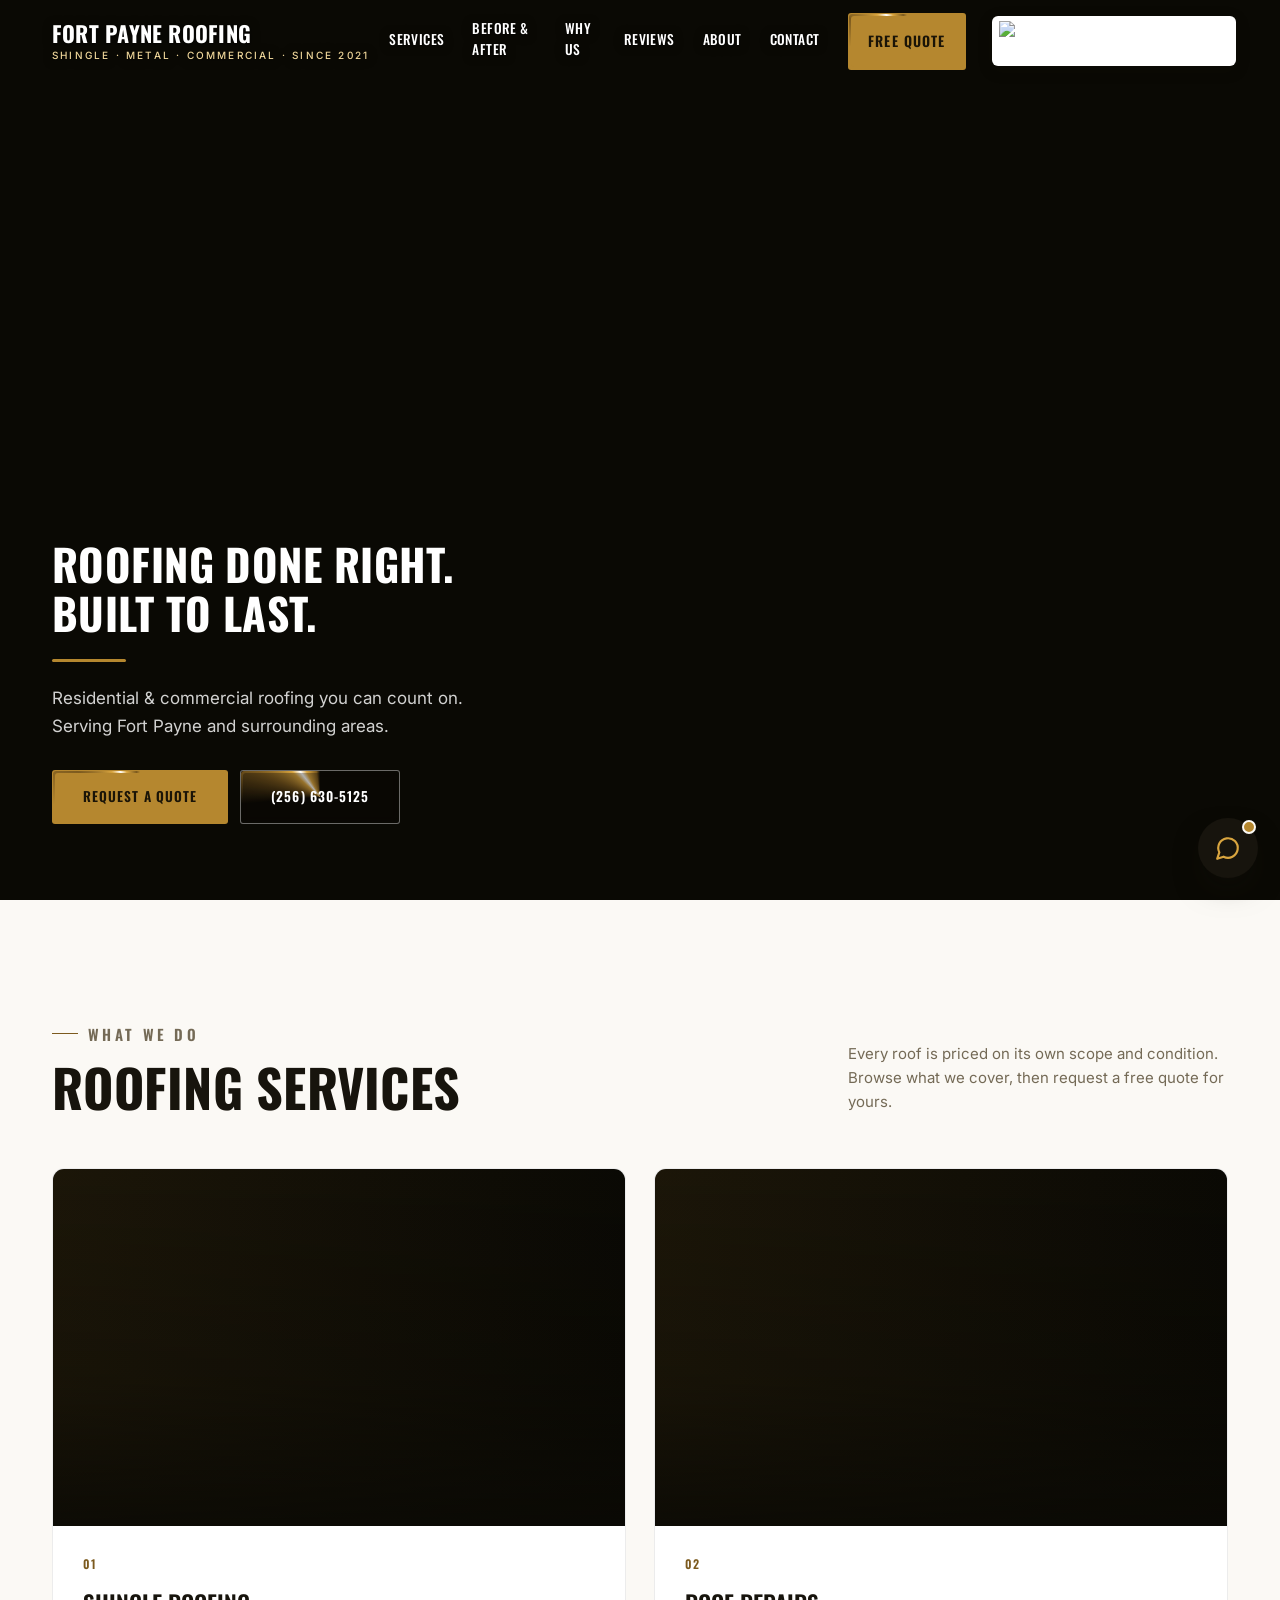
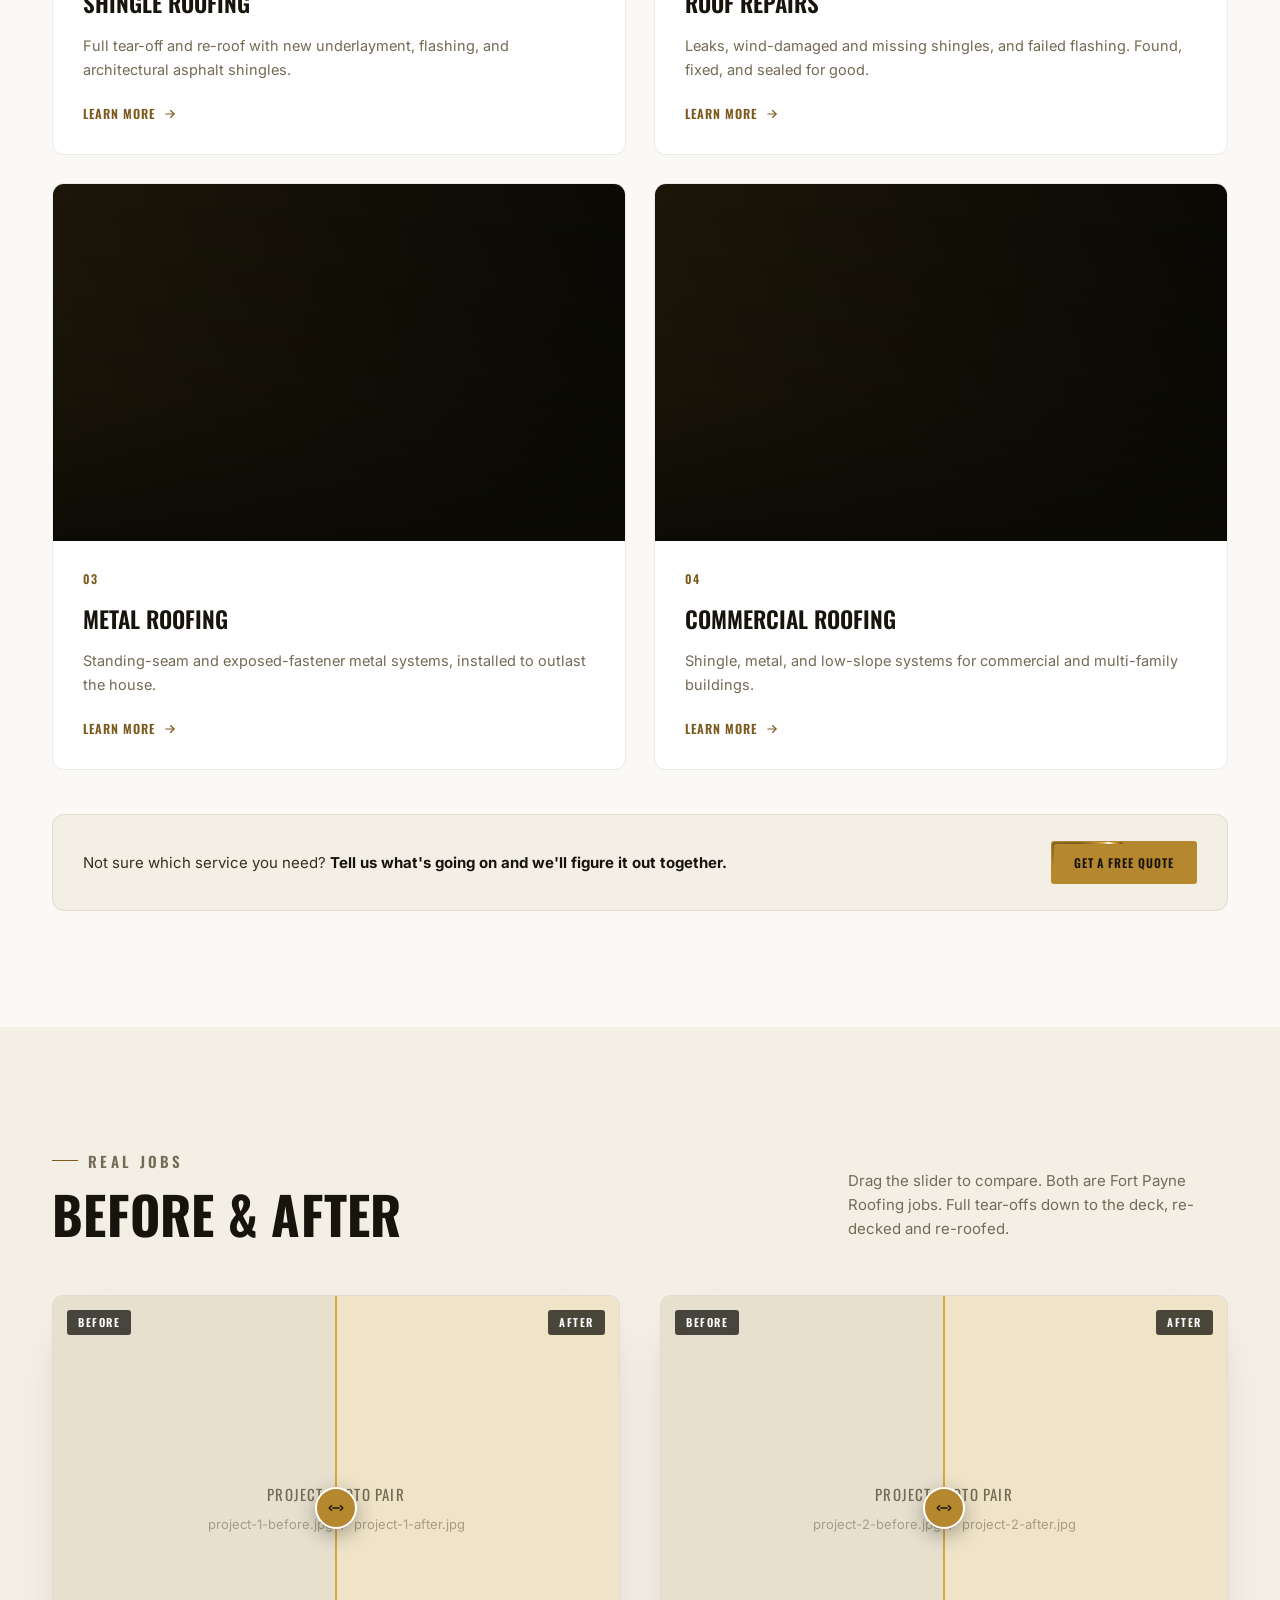
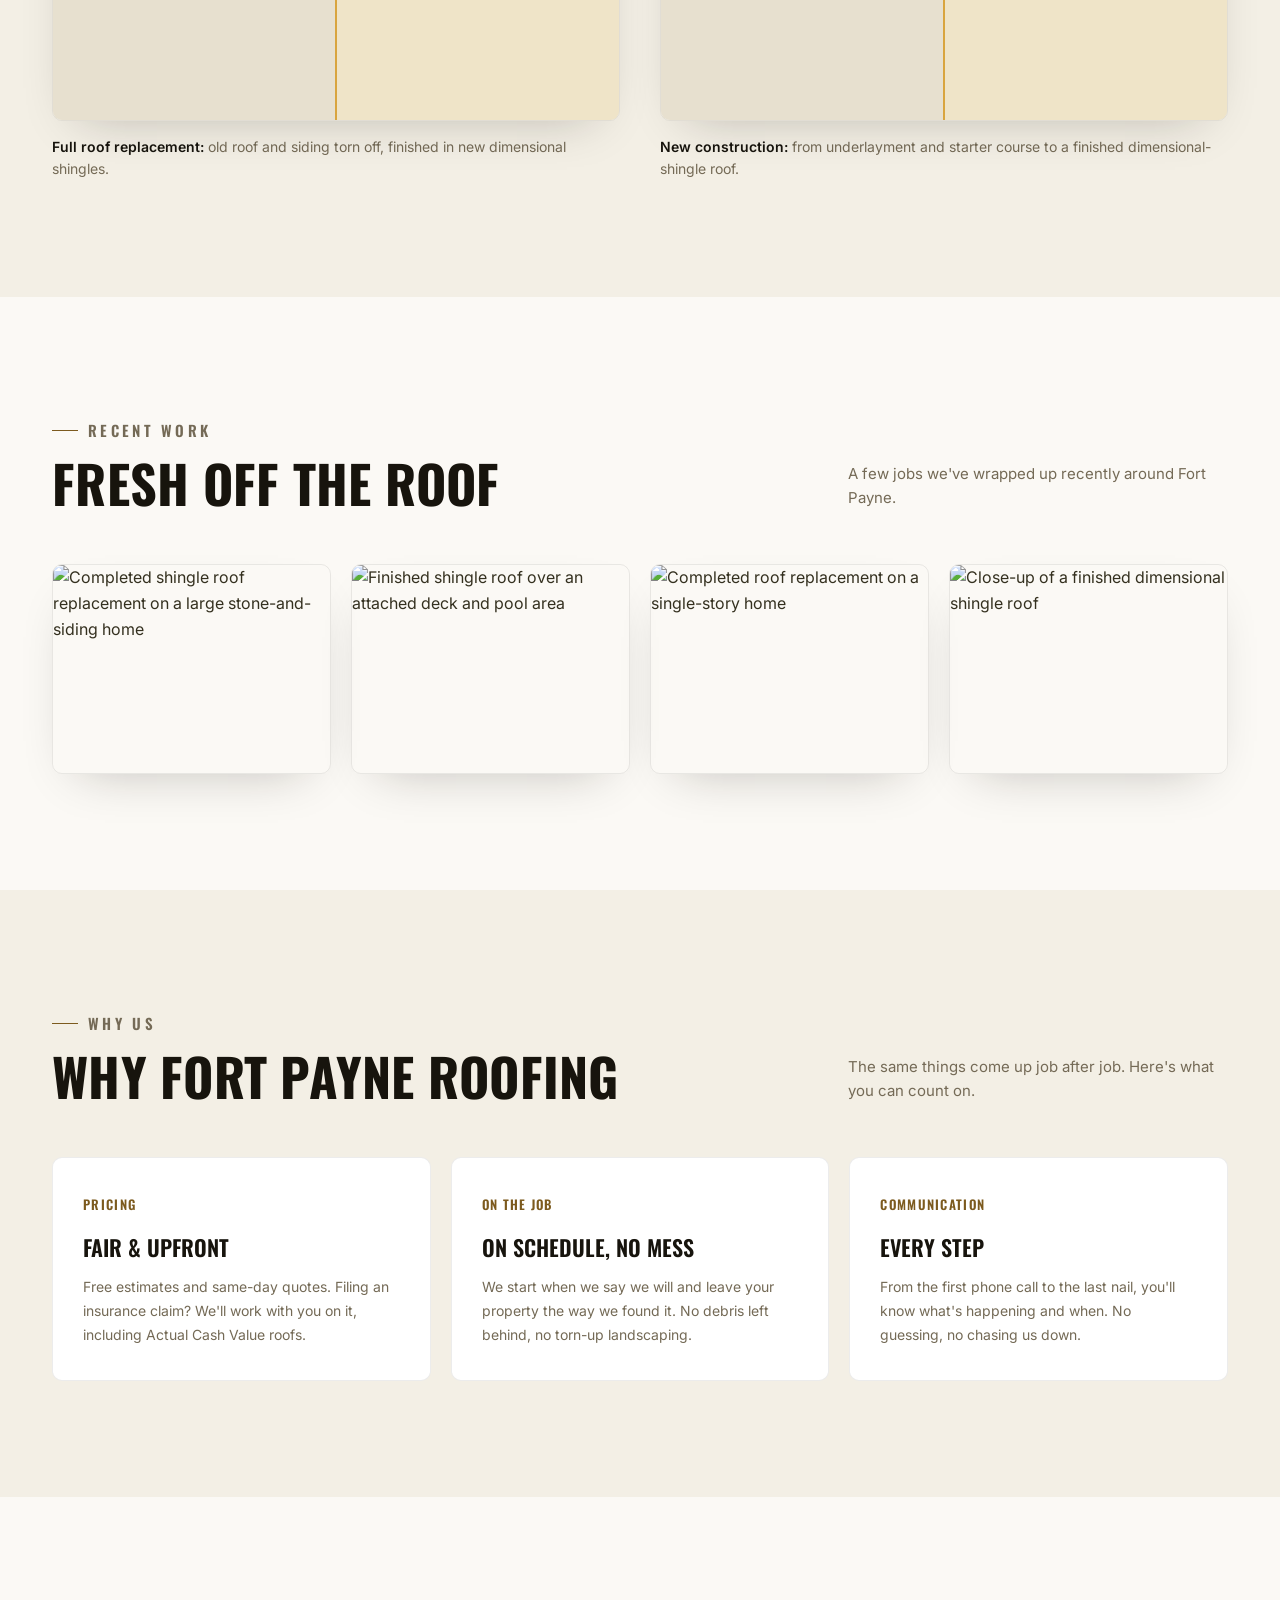
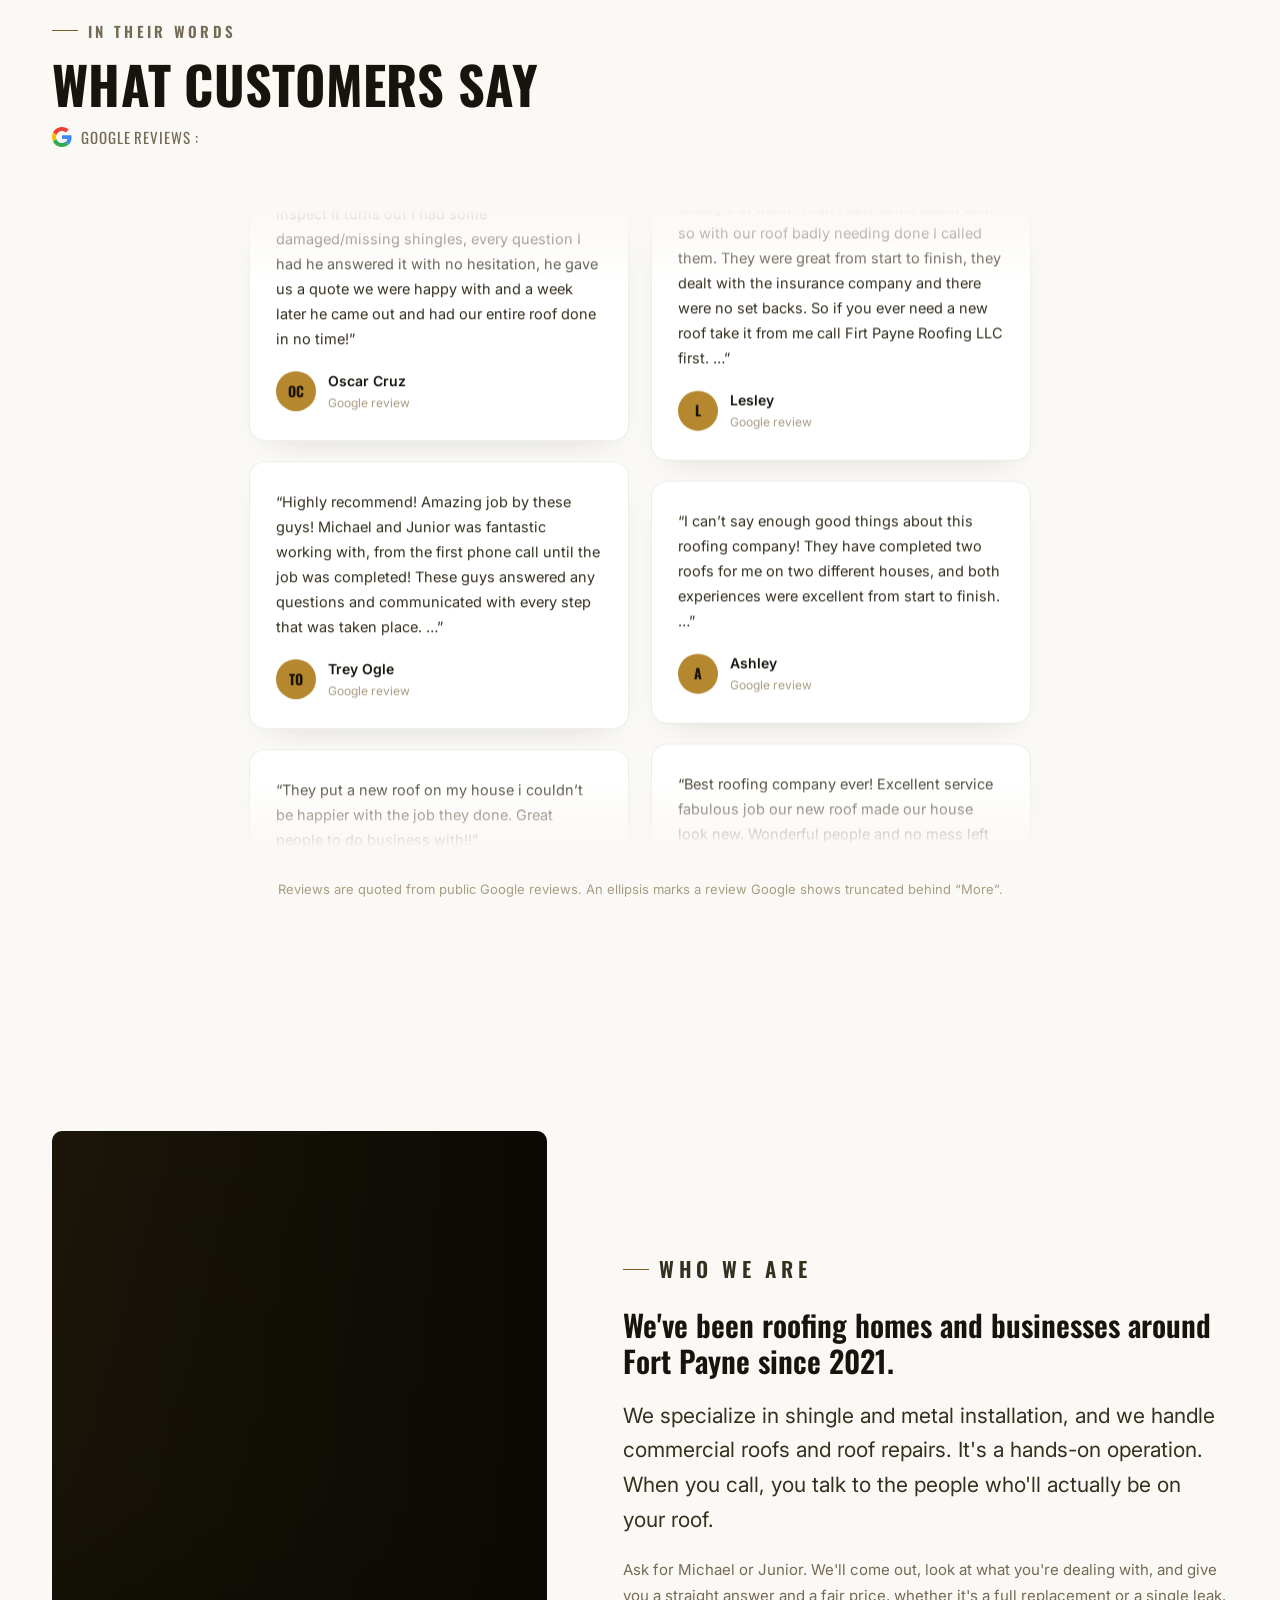
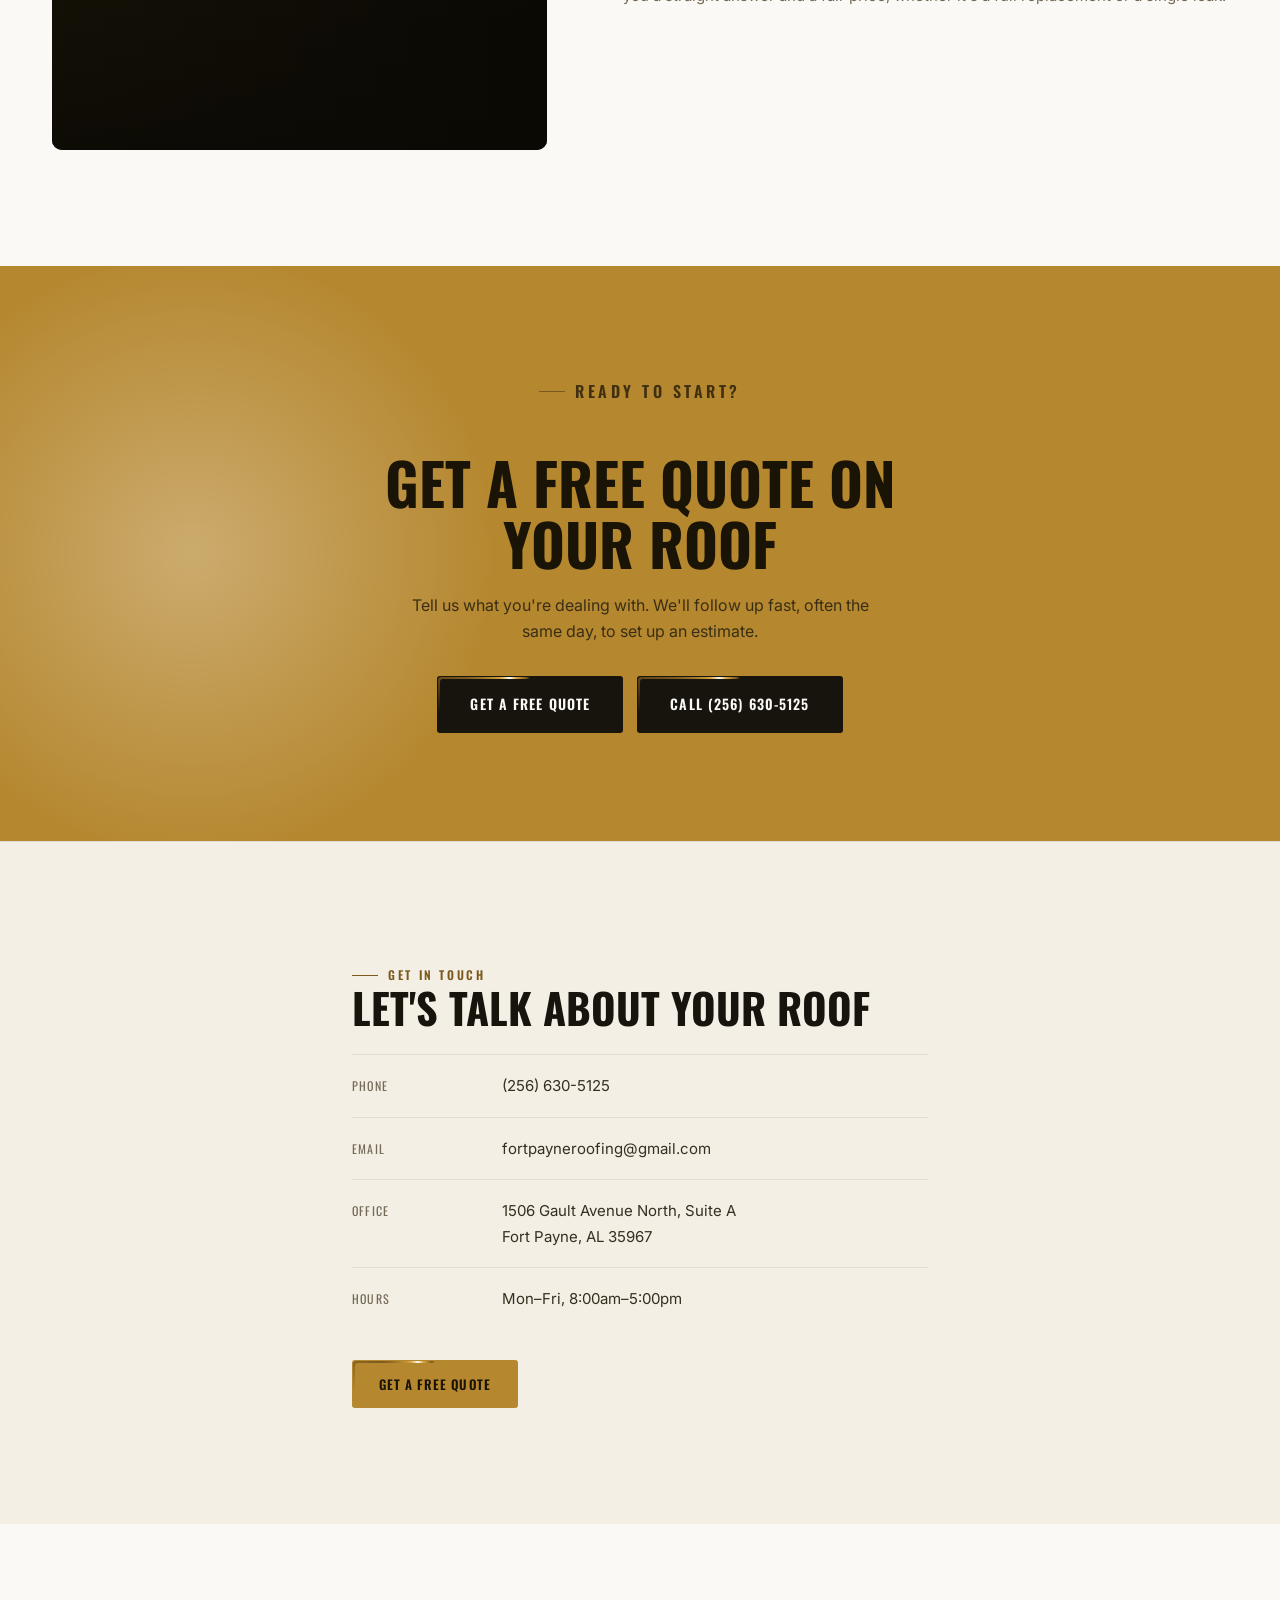
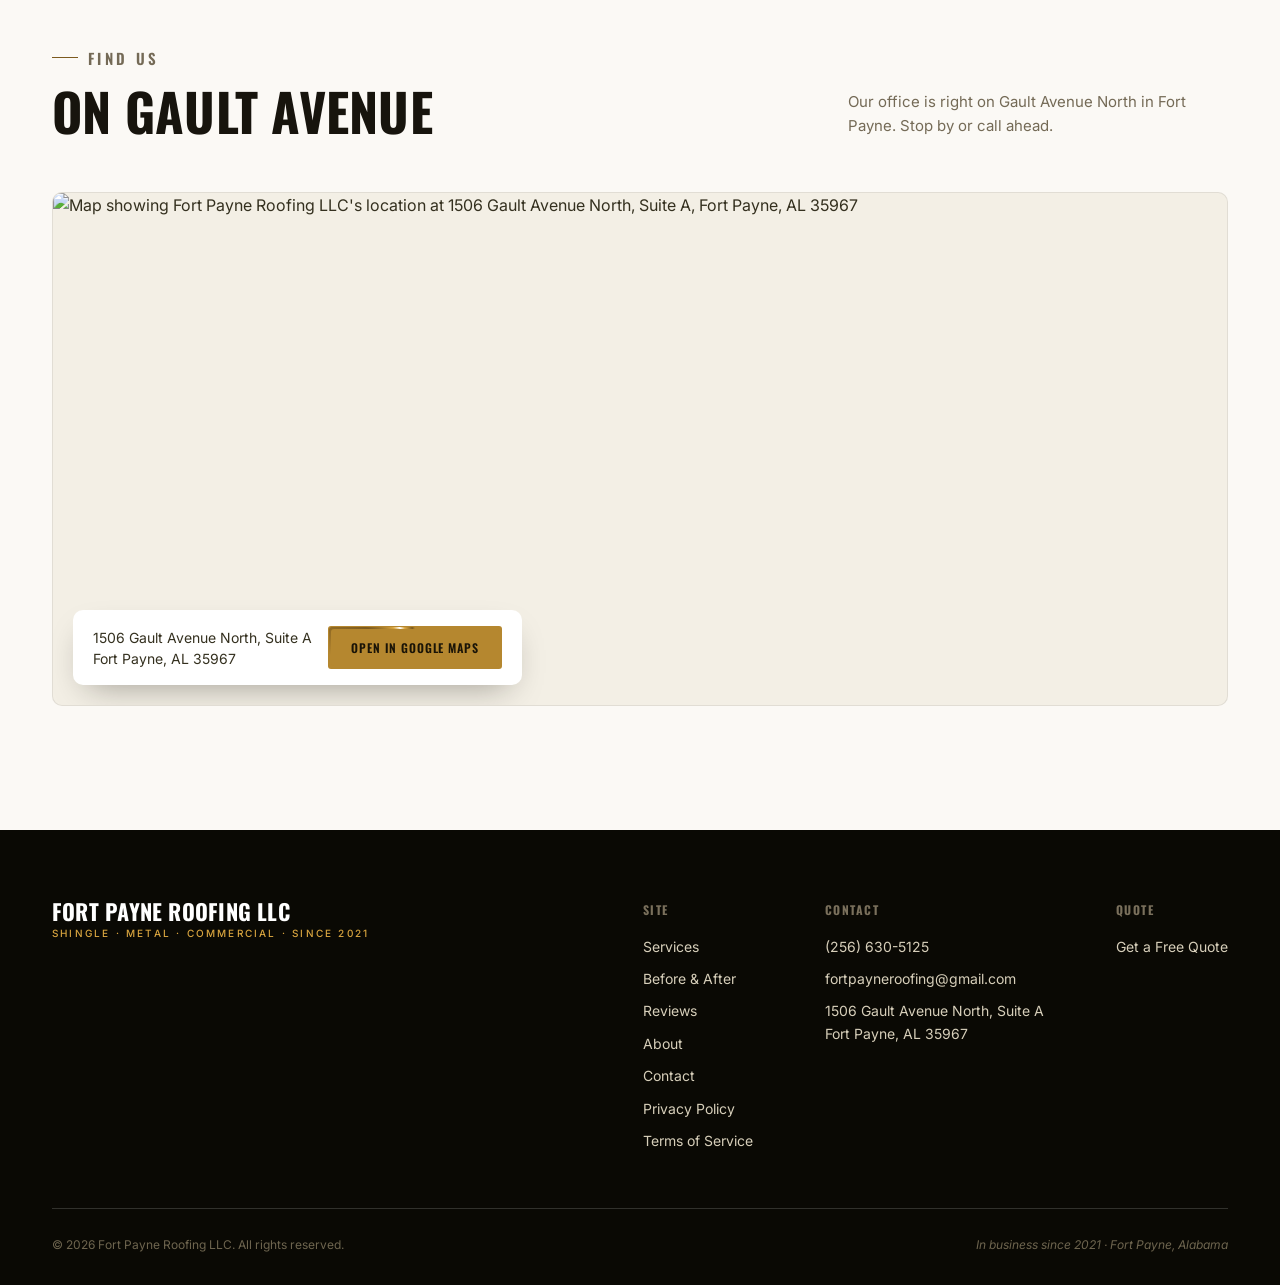
==== index.html @ e430228f "initial mirror" ====
<!doctype html>
<html lang="en">
<head>
<meta charset="UTF-8" />
<meta name="viewport" content="width=device-width, initial-scale=1" />
<title>Fort Payne Roofing | Roof Repair &amp; Replacement in Fort Payne, AL</title>
<meta name="description" content="Looking for a reliable roofer in Fort Payne? We handle roof replacements, repairs, metal roofing and commercial projects. Request a free estimate today." />
<meta property="og:title" content="Fort Payne Roofing | Roof Repair &amp; Replacement in Fort Payne, AL" />
<meta property="og:description" content="Looking for a reliable roofer in Fort Payne? We handle roof replacements, repairs, metal roofing and commercial projects. Request a free estimate today." />
<meta property="og:type" content="website" />
<link rel="icon" href="/fort-payneroofing-clone/images/favicon.ico" sizes="32x32" />
<link rel="icon" type="image/png" sizes="32x32" href="/fort-payneroofing-clone/images/favicon-32.png" />
<link rel="icon" type="image/png" sizes="192x192" href="/fort-payneroofing-clone/images/favicon-192.png" />
<link rel="apple-touch-icon" href="/fort-payneroofing-clone/images/apple-touch-icon.png" />
<link rel="preconnect" href="https://fonts.googleapis.com" />
<link rel="preconnect" href="https://fonts.gstatic.com" crossorigin />
<script type="application/ld+json">
{
  "@context": "https://schema.org",
  "@type": "RoofingContractor",
  "name": "Fort Payne Roofing LLC",
  "telephone": "+1-256-630-5125",
  "email": "fortpayneroofing@gmail.com",
    "address": {
    "@type": "PostalAddress",
    "streetAddress": "1506 Gault Avenue North, Suite A",
    "addressLocality": "Fort Payne",
    "addressRegion": "AL",
    "postalCode": "35967",
    "addressCountry": "US"
  },
  "geo": {
    "@type": "GeoCoordinates",
    "latitude": 34.45513,
    "longitude": -85.71022
  },
  "description": "Shingle and metal roof installation, commercial roofing, and roof repairs. Locally owned and operated in Fort Payne, Alabama.",
  "foundingDate": "2021",
  "areaServed": [
    { "@type": "AdministrativeArea", "name": "DeKalb County, AL" },
    { "@type": "AdministrativeArea", "name": "Jackson County, AL" },
    { "@type": "AdministrativeArea", "name": "Marshall County, AL" },
    { "@type": "AdministrativeArea", "name": "Etowah County, AL" },
    { "@type": "City", "name": "Guntersville, AL" }
  ],
  "openingHoursSpecification": {
    "@type": "OpeningHoursSpecification",
    "dayOfWeek": ["Monday", "Tuesday", "Wednesday", "Thursday", "Friday"],
    "opens": "08:00",
    "closes": "17:00"
  }
}
</script>
<script>document.documentElement.classList.add('js');setTimeout(function(){if(!window.__fprReady)document.documentElement.classList.add('no-reveal');},2500);</script>
<style>
/* ============================================================
   Fort Payne Roofing LLC — design system
   White / ink / gold. Light, cinematic-but-clean contractor site.
   ============================================================ */

@import url('https://fonts.googleapis.com/css2?family=Oswald:wght@400;500;600;700&family=Newsreader:ital,opsz,wght@1,18,400;1,18,500&family=Inter:wght@400;500;600;700;800&display=swap');

:root {
  --white: #ffffff;
  --paper: #fbf9f5;
  --panel: #f3efe5;
  --panel-2: #ebe4d4;
  --ink: #17140d;
  --black: #14120c;
  --black-deep: #0a0904;
  --text: #34301f;
  --muted: #746a56;
  --muted-dim: #a89d84;
  --gold: #b5872f;
  --gold-bright: #d9a53f;
  --gold-deep: #7c5a1e;
  --gold-ink: #1a1407;
  --line: rgba(23, 20, 13, 0.14);
  --line-soft: rgba(23, 20, 13, 0.08);
  --line-onDark: rgba(255, 255, 255, 0.16);

  --font-display: 'Oswald', 'Arial Narrow', -apple-system, sans-serif;
  --font-accent: 'Newsreader', Georgia, serif;
  --font-body: 'Inter', -apple-system, sans-serif;

  --ease: cubic-bezier(0.16, 1, 0.3, 1);
  --nav-h: 84px;
}

* { margin: 0; padding: 0; box-sizing: border-box; }

html { scroll-behavior: smooth; background: var(--paper); overflow-x: hidden; touch-action: pan-y; }

body {
  background: var(--paper);
  color: var(--text);
  font-family: var(--font-body);
  line-height: 1.6;
  -webkit-font-smoothing: antialiased;
  overflow-x: hidden;
  /* Without this, a touch browser is free to interpret a not-perfectly-
     vertical finger drag as scroll in both axes at once, which reads as
     the page scrolling "slanted" whenever a swipe starts off-center.
     Restricting the whole page to vertical panning makes every scroll
     gesture resolve to pure vertical motion regardless of exactly where or
     how straight the finger moves. Elements that genuinely need sideways
     touch scrolling (the before/after slider, the chat suggestion chips)
     opt back in locally. */
  touch-action: pan-y;
}

img { display: block; max-width: 100%; }
a { color: inherit; text-decoration: none; }

.container { width: 100%; max-width: 1240px; margin: 0 auto; padding: 0 32px; }

/* Unified cinematic photo grade — kept even on a light page; photos are the
   one place this site still goes moody/cinematic. */
.grade { position: relative; overflow: hidden; background: var(--black-deep); }
.grade img, .grade video {
  width: 100%; height: 100%; object-fit: cover;
  filter: contrast(1.1) brightness(0.92) saturate(0.94);
}
.grade img:not(.parallax-img) { transition: transform 1.4s var(--ease); }
.grade::before {
  content: ''; position: absolute; inset: 0; z-index: 1; pointer-events: none;
  background: linear-gradient(180deg, rgba(10,9,4,0.06) 0%, rgba(10,9,4,0.02) 45%, rgba(10,9,4,0.4) 100%);
}
.grade.dark::after {
  content: ''; position: absolute; inset: 0; z-index: 1; pointer-events: none;
  background: linear-gradient(180deg, rgba(10,9,4,0) 0%, rgba(10,9,4,0.22) 60%, rgba(10,9,4,0.82) 100%),
              linear-gradient(90deg, rgba(181,135,47,0.10), rgba(10,9,4,0.04));
}

.eyebrow {
  display: inline-flex; align-items: center; gap: 10px;
  font-family: var(--font-display);
  font-size: 12px; font-weight: 600; letter-spacing: 0.22em; text-transform: uppercase;
  color: var(--gold-deep);
}
.eyebrow::before { content: ''; width: 26px; height: 1px; background: var(--gold-deep); }
.eyebrow.on-dark { color: var(--gold-bright); }
.eyebrow.on-dark::before { background: var(--gold-bright); }

.btn {
  display: inline-flex; align-items: center; justify-content: center; gap: 10px;
  padding: 16px 32px; border-radius: 3px;
  font-family: var(--font-display);
  font-size: 14px; font-weight: 600; letter-spacing: 0.08em; text-transform: uppercase;
  border: 1px solid transparent; cursor: pointer;
  transition: transform 0.45s var(--ease), background 0.3s ease, color 0.3s ease, border-color 0.3s ease;
  white-space: nowrap;
}
.btn-primary { background: var(--gold); color: var(--gold-ink); }
.btn-primary:hover { transform: translateY(-2px); }
.btn-primary:focus-visible, .btn-outline:focus-visible, .btn-dark:focus-visible, .btn-outline-dark:focus-visible {
  outline: 2px solid var(--gold-deep); outline-offset: 3px;
}
.btn-outline { background: rgba(10,9,4,0.32); backdrop-filter: blur(4px); color: var(--white); border-color: rgba(255,255,255,0.4); }
.btn-outline:hover { border-color: var(--white); transform: translateY(-2px); }
.btn-outline-dark { background: transparent; color: var(--ink); border-color: var(--line); }
.btn-outline-dark:hover { border-color: var(--ink); transform: translateY(-2px); }
.btn-dark { background: var(--ink); color: var(--paper); }
.btn-dark:hover { transform: translateY(-2px); }
.btn-sm { padding: 11px 22px; font-size: 12px; }

/* Every button and the floating CTA get a "liquid metal" treatment — a
   vanilla CSS/JS take on the shader-driven React component the user asked
   for (no React/Tailwind/shadcn/WebGL pipeline exists in this stdlib-Python
   static site, so this reproduces the visual intent directly): a bright
   metallic arc continuously travels AROUND the button's own outline, plus a
   click ripple. Two layers do the work — a `::before` conic-gradient ring
   filling the whole button, and a `::after` inset 2px smaller, painted in
   the button's own color, sitting on top of the ring and masking out
   everything but that 2px rim. Both sit behind the label text (z-index
   -2/-1, versus the text's z-index 1) so the ring never competes with
   legibility. Keeping the ring inset (rather than overhanging the button's
   edge) means `overflow: hidden` can stay on, which is what keeps the
   click-ripple contained to the button's own rounded shape. */
@property --spin-angle { syntax: '<angle>'; inherits: false; initial-value: 0deg; }

.btn, .floating-cta { position: relative; overflow: hidden; isolation: isolate; --spin-angle: 0deg; }
.btn-primary, .floating-cta { --btn-fill: var(--gold); }
.btn-primary:hover, .floating-cta:hover { --btn-fill: var(--gold-bright); }
.btn-dark { --btn-fill: var(--ink); }
.btn-dark:hover { --btn-fill: var(--black-deep); }
.btn-outline { --btn-fill: rgba(10,9,4,0.32); }
.btn-outline-dark { --btn-fill: var(--paper); }

.btn::before, .floating-cta::before {
  content: ''; position: absolute; inset: 0; z-index: -2; border-radius: inherit; pointer-events: none;
  background: conic-gradient(from var(--spin-angle),
    transparent 0deg, transparent 265deg,
    var(--gold-deep) 292deg, var(--gold-bright) 312deg, #fff 322deg, var(--gold-bright) 332deg, var(--gold-deep) 352deg,
    transparent 360deg);
  animation: btn-spin 2.6s linear infinite;
  animation-delay: var(--sheen-delay, 0s);
}
@keyframes btn-spin { to { --spin-angle: 360deg; } }

.btn::after, .floating-cta::after {
  content: ''; position: absolute; inset: 2px; z-index: -1; border-radius: inherit; pointer-events: none;
  background: var(--btn-fill);
}

.btn > *, .floating-cta > * { position: relative; z-index: 1; }
.btn-ripple {
  position: absolute; z-index: 2; border-radius: 50%; pointer-events: none;
  background: radial-gradient(circle, rgba(255,255,255,0.55) 0%, transparent 70%);
  transform: translate(-50%, -50%) scale(0); opacity: 0.8;
  animation: btn-ripple 0.6s ease-out forwards;
}
@keyframes btn-ripple { to { transform: translate(-50%, -50%) scale(1); opacity: 0; } }
@media (prefers-reduced-motion: reduce) {
  .btn::before, .floating-cta::before { animation: none; }
  .btn-ripple { display: none; }
}

/* ---------------------------------- Nav ---------------------------------- */

.nav {
  position: fixed; top: 0; left: 0; right: 0; z-index: 100;
  height: var(--nav-h); display: flex; align-items: center;
  transition: background 0.4s ease, border-color 0.4s ease, height 0.35s ease, color 0.35s ease, backdrop-filter 0.35s ease;
  border-bottom: 1px solid transparent; color: var(--white);
}
.nav.scrolled {
  background: rgba(251,249,245,0.92); border-color: var(--line-soft); height: 66px; color: var(--ink);
  backdrop-filter: blur(10px);
}
.nav .container { display: flex; align-items: center; justify-content: space-between; gap: 20px; }
.brand {
  font-family: var(--font-display); font-size: 22px; font-weight: 700;
  display: flex; flex-direction: column; line-height: 1; letter-spacing: 0.01em; text-transform: uppercase;
  flex-shrink: 0;
}
.brand span {
  font-family: var(--font-body); font-weight: 500;
  font-size: 10px; letter-spacing: 0.22em; text-transform: uppercase; color: var(--gold-bright);
  margin-top: 6px;
}
.nav.scrolled .brand span { color: var(--gold-deep); }
.nav-right { display: flex; align-items: center; gap: 26px; }
.nav-logo {
  height: 50px; width: auto; border-radius: 6px; background: var(--white);
  padding: 5px 7px; flex-shrink: 0; transition: height 0.35s ease, box-shadow 0.35s ease;
  box-shadow: 0 4px 16px rgba(23,20,13,0.14);
}
.nav.scrolled .nav-logo { height: 42px; box-shadow: 0 2px 10px rgba(23,20,13,0.1); }
.nav-links { display: flex; align-items: center; gap: 28px; }
.nav-links a:not(.btn) {
  font-family: var(--font-display); font-size: 13.5px; font-weight: 500; letter-spacing: 0.03em;
  text-transform: uppercase; color: inherit; position: relative; padding-bottom: 4px;
}
.nav-links a:not(.btn)::after {
  content: ''; position: absolute; left: 0; right: 100%; bottom: 0; height: 1px;
  background: var(--gold-bright); transition: right 0.35s var(--ease);
}
.nav.scrolled .nav-links a:not(.btn)::after { background: var(--gold-deep); }
.nav-links a:not(.btn):hover::after { right: 0; }

.nav-toggle { display: none; flex-direction: column; gap: 5px; background: none; border: none; cursor: pointer; padding: 8px; position: relative; z-index: 101; color: inherit; }
.nav-toggle span { width: 22px; height: 2px; background: currentColor; transition: transform 0.3s ease, opacity 0.3s ease; }
.nav-toggle.active span:nth-child(1) { transform: translateY(7px) rotate(45deg); }
.nav-toggle.active span:nth-child(2) { opacity: 0; }
.nav-toggle.active span:nth-child(3) { transform: translateY(-7px) rotate(-45deg); }

/* The nav sits on bare footage now that the hero isn't darkened, so its text
   carries its own shadow while it is still transparent (before .scrolled). */
.nav:not(.scrolled) .brand,
.nav:not(.scrolled) .nav-links a:not(.btn) { text-shadow: 0 1px 10px rgba(0,0,0,0.55), 0 1px 3px rgba(0,0,0,0.5); }
.nav:not(.scrolled) .brand span { color: #f0d79a; }

/* ---------------------------------- Hero ---------------------------------
   RESET: the hero was stripped back to an empty container on request. No
   video, text, buttons, overlay, gradient or animation styles live here any
   more. Rebuild order: 1 video, 2 mobile, 3 headline, 4 CTAs, 5 overlay,
   6 animations. */
.hero {
  position: relative; width: 100%;
  /* `min-height: 600px` used to sit here and broke small and sideways phones:
     it forced a 600px hero into a 568px iPhone SE, and into a 320px viewport
     when any iPhone was turned sideways. The hero is simply one viewport tall. */
  height: 100vh;    /* fallback for anything without svh */
  height: 100svh;   /* iOS: the stable small viewport, so the hero does not
                       resize as the URL bar slides in and out mid-scroll */
  overflow: hidden; background: var(--black-deep); isolation: isolate;
}

/* Step 1: the background video. It fills the hero completely on every screen —
   `cover` crops whatever doesn't fit rather than letterboxing, so there are no
   bands and nothing to blur. The poster holds the first frame until playback
   starts, so the hero is never black. No JavaScript controls this video. */
.hero-video {
  position: absolute; inset: 0; display: block;
  width: 100%; height: 100%;
  object-fit: cover; object-position: 38% 42%;   /* shifted left from centre */
  border: 0; background: transparent;
}

/* The video's own bottom fade. It ends on the same colour the glass band
   below starts with, so there is no visible seam between them. */
.hero::after {
  content: ""; position: absolute; inset: auto 0 0 0; height: 38%; z-index: 1;
  background: linear-gradient(to top, rgba(10,9,4,0.92), rgba(10,9,4,0));
  pointer-events: none;
}

/* Dark glass band under the video: headline, supporting lines, then the CTAs. */
.hero-band {
  position: relative; z-index: 2;
  background: linear-gradient(to bottom, rgba(10,9,4,0.94) 0%, rgba(10,9,4,0.98) 55%, var(--black-deep) 100%);
  -webkit-backdrop-filter: blur(20px) saturate(1.15);
  backdrop-filter: blur(20px) saturate(1.15);
  color: var(--white); text-align: center;
  padding: 64px 0 68px;
}
.hero-band-title {
  font-family: var(--font-display); font-weight: 700; text-transform: uppercase;
  font-size: clamp(26px, 3.4vw, 46px); line-height: 1.12; letter-spacing: 0.01em;
  color: var(--white); margin: 0 auto;
}
.hero-band-title::after {
  content: ""; display: block; width: 74px; height: 3px; margin: 22px auto 0;
  background: var(--gold); border-radius: 2px;
}
.hero-band-sub {
  margin: 22px auto 0; max-width: 46ch;
  font-size: clamp(14.5px, 1.35vw, 17px); line-height: 1.65;
  color: rgba(255,255,255,0.82);
}
.hero-cta {
  margin-top: 30px;
  display: flex; gap: 12px; flex-wrap: wrap; justify-content: center;
}
.hero-cta .btn { padding: 15px 30px; font-size: 13.5px; }

@media (max-width: 760px) {
  .hero-band { padding: 42px 0 46px; }
  .hero-band-title { font-size: clamp(22px, 6.2vw, 30px); }
  .hero-band-title::after { width: 54px; height: 2px; margin-top: 16px; }
  .hero-band-sub { margin-top: 16px; font-size: 14px; }
  .hero-cta { margin-top: 22px; gap: 10px; }
  .hero-cta .btn { padding: 13px 22px; font-size: 12.5px; }
}

.hero-wrap { position: relative; }

/* LAPTOP / TABLET: no glass, no blur. The video runs full height and the
   headline, lines and buttons sit over it on the left, on the same 1240px
   gutter as the logo. Phones keep the band as a solid block below the video. */
@media (min-width: 761px) {
  .hero-band {
    position: absolute; left: 0; right: 0; bottom: 0; z-index: 2;
    background: none;
    -webkit-backdrop-filter: none; backdrop-filter: none;
    text-align: left; padding: 0 0 76px;
  }
  .hero-band-title { margin: 0; }
  .hero-band-title::after { margin-left: 0; margin-right: 0; }
  .hero-band-sub { margin-left: 0; margin-right: 0; }
  .hero-cta { justify-content: flex-start; }
}

/* On phones the band is a real block, so the section after it starts straight
   away — that doubled padding was the empty gap. */
@media (max-width: 760px) {
  .hero-band + .services { padding-top: 26px; }
  /* The hero's height lands on a fractional pixel (80svh = 675.188 on a 390
     phone). The boxes touch exactly, but the browser rounds when painting and
     a hairline of page background bleeds through the join. Overlapping by one
     pixel removes it. Phones only — on laptops the band is absolutely
     positioned over the video, so there is no join to bleed. */
  .hero-band { margin-top: -1px; padding-top: 43px; }
}

/* Phones, portrait: how much of the frame you see is decided by the hero's
   HEIGHT, not by the video. A full-height hero on a tall phone is far narrower
   than the footage, so `cover` crops the sides hard. Trimming the hero brings
   its shape closer to the clip's and shows noticeably more width — still
   filled edge to edge, still no bands. */
@media (max-width: 760px) and (orientation: portrait) {
  .hero { height: 80vh; height: 80svh; }
}

/* The visitor is not meant to interact with it: suppress every native control
   surface WebKit can draw, at all widths. */
.hero-video::-webkit-media-controls,
.hero-video::-webkit-media-controls-enclosure,
.hero-video::-webkit-media-controls-panel,
.hero-video::-webkit-media-controls-start-playback-button,
.hero-video::-webkit-media-controls-play-button,
.hero-video::-webkit-media-controls-overlay-play-button {
  display: none !important; -webkit-appearance: none; appearance: none;
}

/* Kept because the SERVICE pages' hero uses these — not homepage hero styling. */
.hero-actions { display: flex; gap: 12px; margin-top: 28px; flex-wrap: wrap; justify-content: flex-start; }
.hero-actions .btn { padding: 13px 26px; font-size: 13px; }

@media (max-width: 760px) {
  .hero-actions { justify-content: flex-start; margin-top: 18px; }
  .hero-actions .btn { padding: 13px 24px; font-size: 12.5px; }
}

@keyframes exploreFill { 0% { top: -100%; } 55% { top: 100%; } 100% { top: 100%; } }

/* Tap-to-play fallback — shown over the hero video only if autoplay gets
   blocked (some mobile battery-saver / data-saver modes still do this even
   with muted+playsinline), so the video is always at least playable. */
.video-play-fallback {
  position: absolute; z-index: 3; top: 50%; left: 50%; transform: translate(-50%, -50%);
  width: 68px; height: 68px; border-radius: 50%; border: 1px solid rgba(255,255,255,0.5);
  background: rgba(10,9,4,0.45); backdrop-filter: blur(6px); color: var(--white);
  display: flex; align-items: center; justify-content: center; cursor: pointer;
  animation: videoPlayIn 0.4s var(--ease);
}
.video-play-fallback svg { width: 26px; height: 26px; margin-left: 3px; }
.video-play-fallback:hover { background: rgba(10,9,4,0.6); }
@keyframes videoPlayIn { from { opacity: 0; transform: translate(-50%, -50%) scale(0.8); } to { opacity: 1; transform: translate(-50%, -50%) scale(1); } }

/* ------------------------------ Scroll progress ---------------------------- */

.scroll-progress { position: fixed; top: 0; left: 0; right: 0; z-index: 200; height: 2px; background: transparent; pointer-events: none; }
.scroll-progress::after {
  content: ''; display: block; height: 100%; width: 100%;
  background: linear-gradient(90deg, var(--gold-deep), var(--gold-bright));
  transform: scaleX(var(--progress, 0)); transform-origin: left center;
}

/* ------------------------------ Reveal utilities -------------------------- */

.reveal { opacity: 0; transform: translateY(44px); transition: opacity 1.1s var(--ease), transform 1.1s var(--ease); }
.reveal.in { opacity: 1; transform: translateY(0); }
.reveal-delay-1 { transition-delay: 0.12s; }
.reveal-delay-2 { transition-delay: 0.24s; }
.reveal-delay-3 { transition-delay: 0.36s; }

.reveal-scale { opacity: 0; transform: scale(1.06) translateY(28px); transition: opacity 1.3s var(--ease), transform 1.3s var(--ease); }
.reveal-scale.in { opacity: 1; transform: scale(1) translateY(0); }

.reveal-wipe { clip-path: inset(0 100% 0 0); opacity: 0; transition: clip-path 1.05s var(--ease), opacity 0.3s ease; }
.reveal-wipe.in { clip-path: inset(0 0 0 0); opacity: 1; }

.parallax-img { transform: scale(1.12); }

@media (prefers-reduced-motion: reduce) {
  .reveal, .reveal-scale, .reveal-wipe { transition: none !important; opacity: 1 !important; transform: none !important; clip-path: none !important; }
  .parallax-img { transform: none !important; }
}

/* -------------------------------- Sections -------------------------------- */

section { position: relative; }
/* So a nav link / #anchor / scrollIntoView never lands a section's heading
   half-hidden under the fixed nav — this was visibly clipping the map
   section's "On Gault Avenue" heading on mobile. */
section[id] { scroll-margin-top: var(--nav-h); }
.section-pad { padding: 116px 0; }
.section-head { display: flex; align-items: flex-end; justify-content: space-between; gap: 40px; margin-bottom: 54px; flex-wrap: wrap; }
.section-head h2 {
  font-family: var(--font-display); font-size: clamp(30px, 4.4vw, 52px); font-weight: 700;
  line-height: 1.04; margin-top: 14px; letter-spacing: 0.005em; text-transform: uppercase; color: var(--ink);
}
.section-head p { max-width: 380px; color: var(--muted); font-size: 15px; }
.section-head.on-dark h2 { color: var(--white); }
.section-head.on-dark p { color: #cfc6ae; }

/* Services — featured, image-forward, first thing after the hero */
.services { background: var(--paper); }
.services-grid { display: grid; grid-template-columns: repeat(2, 1fr); gap: 28px; }
.service-card {
  display: flex; flex-direction: column; background: var(--white); border: 1px solid var(--line-soft);
  border-radius: 12px; overflow: hidden; transition: transform 0.4s var(--ease), box-shadow 0.4s ease, border-color 0.3s ease;
}
.service-card:hover { transform: translateY(-6px); box-shadow: 0 24px 50px -24px rgba(23,20,13,0.22); border-color: var(--line); }
.service-card .svc-img { aspect-ratio: 16/10; }
.service-card .svc-img .grade { width: 100%; height: 100%; }
.service-card .svc-body { padding: 28px 30px 30px; display: flex; flex-direction: column; gap: 12px; flex: 1; }
.service-card .num { font-family: var(--font-display); font-size: 12px; font-weight: 600; color: var(--gold-deep); letter-spacing: 0.1em; }
.service-card h3 { font-family: var(--font-display); font-size: 23px; font-weight: 600; text-transform: uppercase; color: var(--ink); }
.service-card p { font-size: 14.5px; color: var(--muted); line-height: 1.65; }
.service-card .svc-learn {
  margin-top: auto; padding-top: 10px; display: inline-flex; align-items: center; gap: 8px;
  font-family: var(--font-display); font-size: 12.5px; font-weight: 600; letter-spacing: 0.08em; text-transform: uppercase;
  color: var(--gold-deep); width: fit-content;
}
.service-card .svc-learn svg { width: 14px; height: 14px; transition: transform 0.3s var(--ease); }
.service-card .svc-learn:hover svg { transform: translateX(4px); }

.services-cta { margin-top: 44px; display: flex; align-items: center; justify-content: space-between; gap: 20px; flex-wrap: wrap;
  padding: 26px 30px; background: var(--panel); border-radius: 12px; border: 1px solid var(--line-soft); }
.services-cta p { font-size: 15px; color: var(--text); }
.services-cta p b { color: var(--ink); }

/* Before & After */
.projects { background: var(--panel); }
.ba-grid { display: grid; grid-template-columns: repeat(2, 1fr); gap: 40px; }
.ba-slider {
  position: relative; aspect-ratio: 4 / 3; border-radius: 10px; overflow: hidden;
  border: 1px solid var(--line-soft); touch-action: pan-y; user-select: none; cursor: ew-resize;
  --pos: 50%; box-shadow: 0 20px 50px -28px rgba(23,20,13,0.3);
}
.ba-slider:focus-visible { outline: 2px solid var(--gold-deep); outline-offset: 3px; }
.ba-layer { position: absolute; inset: 0; background-size: cover; background-position: center; }
.ba-before { background-color: #e7e0cf; }
.ba-after { background-color: #efe4c8; clip-path: inset(0 0 0 var(--pos)); }
.ba-tag {
  position: absolute; top: 14px; z-index: 3;
  font: 600 11px/1 var(--font-display); letter-spacing: 0.14em; text-transform: uppercase;
  padding: 7px 11px; border-radius: 3px; background: rgba(10,9,4,0.72); color: var(--white); backdrop-filter: blur(4px);
}
.ba-tag.is-before { left: 14px; }
.ba-tag.is-after { right: 14px; }
.ba-empty {
  position: absolute; inset: 0; z-index: 2;
  display: flex; flex-direction: column; align-items: center; justify-content: center; gap: 8px;
  text-align: center; padding: 24px; color: var(--muted-dim); font-size: 13px;
}
.ba-empty .ph { font-family: var(--font-display); font-size: 15px; letter-spacing: 0.08em; text-transform: uppercase; color: var(--muted); }
.ba-divider { position: absolute; top: 0; bottom: 0; left: var(--pos); width: 2px; background: var(--gold-bright); z-index: 4; transform: translateX(-1px); pointer-events: none; }
.ba-handle {
  position: absolute; top: 50%; left: var(--pos); z-index: 5;
  width: 42px; height: 42px; border-radius: 50%; background: var(--gold); border: 2px solid #fff;
  transform: translate(-50%, -50%); display: flex; align-items: center; justify-content: center;
  color: var(--gold-ink); box-shadow: 0 6px 20px rgba(23,20,13,0.35); pointer-events: none;
}
.ba-handle svg { width: 18px; height: 18px; }
.ba-caption { margin-top: 15px; font-size: 14px; color: var(--muted); }
.ba-caption b { color: var(--ink); font-weight: 600; }
.projects-note { margin-top: 26px; font-size: 13px; color: var(--muted-dim); }

/* Recent work — a small photo gallery of finished jobs, distinct from the
   drag-to-compare before/after sliders above. */
.recent-work-grid { display: grid; grid-template-columns: repeat(4, 1fr); gap: 20px; }
.recent-work-item {
  position: relative; aspect-ratio: 4 / 3; border-radius: 10px; overflow: hidden;
  border: 1px solid var(--line-soft); box-shadow: 0 20px 50px -28px rgba(23,20,13,0.3);
}
.recent-work-item img {
  width: 100%; height: 100%; object-fit: cover; transition: transform 0.5s var(--ease);
}
.recent-work-item:hover img { transform: scale(1.06); }
@media (max-width: 900px) {
  .recent-work-grid { grid-template-columns: repeat(2, 1fr); }
}
@media (max-width: 520px) {
  .recent-work-grid { grid-template-columns: 1fr; }
}

/* Reviews — auto-scrolling marquee columns. The scroll itself is driven
   from main.js by elapsed wall-clock time (see the dedicated rAF loop
   there), not a CSS `animation` — a plain CSS animation can be paused by
   some browsers' offscreen-element throttling and doesn't reliably resume,
   which read as "the marquee stops when you scroll back up." Driving it by
   time instead of relying on the animation's own lifecycle keeps it moving
   continuously regardless of scroll direction or whether the page is
   scrolling at all. */
.reviews { background: var(--paper); }
.reviews-marquee {
  display: flex; justify-content: center; gap: 22px; margin-top: 10px;
  max-height: 640px; overflow: hidden;
  -webkit-mask-image: linear-gradient(to bottom, transparent, black 12%, black 88%, transparent);
  mask-image: linear-gradient(to bottom, transparent, black 12%, black 88%, transparent);
}
.reviews-col { flex: 1 1 0; max-width: 380px; }
.reviews-col ul { list-style: none; display: flex; flex-direction: column; gap: 20px; padding-bottom: 20px; will-change: transform; }
.review-card {
  padding: 28px 26px; border-radius: 16px; border: 1px solid var(--line-soft); background: var(--white);
  box-shadow: 0 14px 34px -22px rgba(23,20,13,0.2);
}
.review-card blockquote { font-size: 14.5px; line-height: 1.72; color: var(--text); }
.review-footer { display: flex; align-items: center; gap: 12px; margin-top: 18px; }
.review-avatar {
  width: 40px; height: 40px; border-radius: 50%; background: var(--gold); color: var(--gold-ink);
  display: flex; align-items: center; justify-content: center; font-family: var(--font-display);
  font-weight: 700; font-size: 14px; flex-shrink: 0;
}
.review-who { display: flex; flex-direction: column; }
.review-name { font-weight: 600; font-size: 14px; color: var(--ink); }
.review-src { font-size: 12px; color: var(--muted-dim); margin-top: 1px; }
.google-badge {
  display: inline-flex; align-items: center; gap: 9px; margin-top: 14px;
  font-family: var(--font-display); font-size: 13px; letter-spacing: 0.06em;
  text-transform: uppercase; color: var(--ink);
}
.google-badge .google-g { width: 20px; height: 20px; flex-shrink: 0; display: block; }
@media (prefers-reduced-motion: reduce) {
  .reviews-marquee { max-height: none; -webkit-mask-image: none; mask-image: none; }
}

/* The Fort Payne edge */
.edge { background: var(--panel); }
.edge-grid { display: grid; grid-template-columns: repeat(3, 1fr); gap: 20px; }
.edge-card { border: 1px solid var(--line-soft); border-radius: 10px; padding: 34px 30px; background: var(--white); }
.edge-card .wk { font-family: var(--font-display); font-size: 13px; font-weight: 600; letter-spacing: 0.1em; text-transform: uppercase; color: var(--gold-deep); }
.edge-card h3 { font-family: var(--font-display); font-size: 22px; font-weight: 600; text-transform: uppercase; margin: 12px 0 10px; color: var(--ink); }
.edge-card p { font-size: 14px; color: var(--muted); line-height: 1.7; }

/* About / who we are (near the bottom) */
.about { background: var(--paper); }
.about-grid { display: grid; grid-template-columns: 0.9fr 1.1fr; gap: 76px; align-items: center; }
.about-image { aspect-ratio: 4 / 5; border-radius: 10px; }
.about-body p { font-size: clamp(17px, 1.9vw, 21px); line-height: 1.65; color: var(--text); margin-bottom: 20px; }
.about-body p.lead {
  font-family: var(--font-display); font-weight: 600; font-size: clamp(23px, 2.6vw, 30px);
  text-transform: none; letter-spacing: 0; line-height: 1.2; color: var(--ink);
}
.about-body .fine { font-size: 15px; color: var(--muted); line-height: 1.75; }

/* Quote CTA band */
.quote-band { background: var(--gold); color: var(--gold-ink); padding: 108px 0; position: relative; overflow: hidden; }
.quote-band::before {
  content: ''; position: absolute; top: 50%; left: 15%; width: 620px; height: 620px;
  background: radial-gradient(circle, rgba(255,255,255,0.3), transparent 70%);
  transform: translate(-50%, -50%); pointer-events: none;
}
.quote-band-inner { position: relative; z-index: 1; text-align: center; }
.quote-band .eyebrow { color: var(--gold-ink); justify-content: center; opacity: 0.75; }
.quote-band .eyebrow::before { background: var(--gold-ink); opacity: 0.5; }
.quote-band h2 { font-family: var(--font-display); font-size: clamp(32px, 5.4vw, 58px); font-weight: 700; text-transform: uppercase; margin: 16px auto 20px; max-width: 18ch; line-height: 1.04; color: var(--gold-ink); }
.quote-band p { color: #3a2f14; font-size: 16px; max-width: 470px; margin: 0 auto 32px; }
.quote-band .band-actions { display: flex; gap: 14px; justify-content: center; flex-wrap: wrap; }
.quote-band-sm { padding: 64px 0; }
.quote-band-sm h2 { font-size: clamp(24px, 3.6vw, 34px); margin: 10px auto 18px; }

/* Contact */
.contact { background: var(--panel); border-top: 1px solid var(--line-soft); }
.contact-grid { display: grid; grid-template-columns: minmax(0, 1fr); max-width: 640px; margin: 0 auto; }
.contact h2 { font-family: var(--font-display); font-size: clamp(28px, 3.6vw, 42px); font-weight: 700; text-transform: uppercase; line-height: 1.08; margin-bottom: 24px; color: var(--ink); }
.info-row { display: flex; gap: 20px; padding: 18px 0; border-top: 1px solid var(--line-soft); }
.info-row:last-of-type { border-bottom: 1px solid var(--line-soft); }
.info-row .label { width: 130px; flex-shrink: 0; font-family: var(--font-display); font-size: 12px; letter-spacing: 0.1em; text-transform: uppercase; color: var(--muted); padding-top: 3px; }
.info-row .value { font-size: 15px; color: var(--text); line-height: 1.7; min-width: 0; overflow-wrap: anywhere; }
.info-row .value a:hover { color: var(--gold-deep); }
.info-row .value.placeholder { color: var(--muted-dim); font-style: italic; }

/* Map */
.map { background: var(--paper); padding-top: 116px; padding-bottom: 124px; }
.map-frame { position: relative; width: 100%; aspect-ratio: 16 / 7; min-height: 320px; border: 1px solid var(--line-soft); border-radius: 10px; overflow: hidden; background: var(--panel); }
.map-canvas { position: absolute; inset: 0; width: 100%; height: 100%; }
/* Hidden until MapLibre actually initializes (see map.js) — .is-fallback
   permanently covers this with the static card instead, e.g. in the
   single-file Artifact demo, where the map tiles can't be fetched at all. */
.map-frame.is-fallback .map-canvas { display: none; }
.map-fallback { display: none; }

/* Custom marker + popup for the interactive map, styled to match the site
   instead of MapLibre's plain default pin/popup. */
.map-marker-pin {
  width: 30px; height: 30px; border-radius: 50% 50% 50% 0; transform: rotate(-45deg);
  background: var(--gold); border: 2px solid var(--white); box-shadow: 0 4px 14px rgba(23,20,13,0.4);
  cursor: pointer;
}
.maplibregl-popup-content {
  background: var(--ink); color: var(--white); border-radius: 8px; padding: 12px 16px;
  font-family: var(--font-body); font-size: 13px; line-height: 1.6; box-shadow: 0 12px 30px rgba(23,20,13,0.3);
}
.maplibregl-popup-content strong { font-family: var(--font-display); font-size: 13px; letter-spacing: 0.02em; }
.maplibregl-popup-anchor-bottom .maplibregl-popup-tip { border-top-color: var(--ink); }
.maplibregl-popup-anchor-top .maplibregl-popup-tip { border-bottom-color: var(--ink); }
.maplibregl-ctrl-attrib { font-size: 10px; }
.map-frame.is-fallback .map-fallback { position: absolute; inset: 0; display: block; }
.map-fallback-img { position: absolute; inset: 0; width: 100%; height: 100%; object-fit: cover; }
.map-fallback-card {
  position: absolute; left: 20px; bottom: 20px; z-index: 2;
  display: flex; align-items: center; gap: 16px; flex-wrap: wrap;
  background: var(--white); border-radius: 10px; padding: 16px 20px;
  box-shadow: 0 14px 34px -14px rgba(23,20,13,0.4);
}
.map-fallback .addr { font-size: 14px; color: var(--text); line-height: 1.5; }

/* Footer — kept dark for grounding against the light page */
footer { background: var(--black-deep); color: #b4ab97; padding: 70px 0 30px; }
.footer-top { display: flex; justify-content: space-between; gap: 40px; flex-wrap: wrap; padding-bottom: 46px; border-bottom: 1px solid var(--line-onDark); }
.footer-top .brand { color: var(--white); }
.footer-cols { display: flex; gap: 72px; flex-wrap: wrap; }
.footer-col h4 { font-family: var(--font-display); font-size: 12px; letter-spacing: 0.12em; text-transform: uppercase; color: #7a705c; margin-bottom: 16px; }
.footer-col a, .footer-col p { display: block; font-size: 14px; color: #d7cfba; margin-bottom: 10px; }
.footer-col a:hover { color: var(--gold-bright); }
.footer-bottom { display: flex; justify-content: space-between; align-items: center; padding-top: 26px; font-size: 12px; color: #6e654f; flex-wrap: wrap; gap: 12px; }
.footer-bottom .flag { font-style: italic; }

/* Floating quote CTA — always within reach. Sits stacked above the chat
   widget's FAB (below), both anchored to the same bottom-right corner. */
.floating-cta {
  /* Bottom-most of the two fixed corner widgets — the chat bubble sits
     above it (see .chatbot below), per explicit request. */
  position: fixed; right: 22px; bottom: 22px; z-index: 150;
  display: flex; align-items: center; gap: 10px;
  background: var(--gold); color: var(--gold-ink); padding: 15px 22px; border-radius: 999px;
  font-family: var(--font-display); font-size: 13px; font-weight: 700; letter-spacing: 0.05em; text-transform: uppercase;
  box-shadow: 0 14px 34px -12px rgba(23,20,13,0.45);
  opacity: 0; transform: translateY(16px) scale(0.94); pointer-events: none;
  transition: opacity 0.4s var(--ease), transform 0.4s var(--ease), background 0.3s ease, bottom 0.3s ease;
}
.floating-cta.is-visible { opacity: 1; transform: translateY(0) scale(1); pointer-events: auto; }
.floating-cta:hover { background: var(--gold-bright); }
.floating-cta svg { width: 16px; height: 16px; }
@media (prefers-reduced-motion: reduce) { .floating-cta { transition: opacity 0.2s ease; } }

/* ------------------------------- AI chat widget ------------------------------- */
/* Present on every page, bottom-right. A client-side FAQ assistant — no
   external API — so it can answer roofing/business questions instantly and
   for free, with no key or backend to manage. See main.js for the Q&A data
   and matching logic. */
/* Bottom-right corner — the floating "Get a Free Quote" pill that used to
   sit below it has been removed, so the chat widget takes that spot. */
.chatbot { position: fixed; right: 22px; bottom: 22px; z-index: 160; }
.chatbot-toggle {
  width: 60px; height: 60px; border-radius: 50%; border: none; cursor: pointer;
  background: var(--ink); color: var(--gold-bright);
  display: flex; align-items: center; justify-content: center;
  box-shadow: 0 14px 34px -12px rgba(23,20,13,0.55);
  transition: transform 0.35s var(--ease), background 0.3s ease;
}
.chatbot-toggle:hover { transform: translateY(-2px); background: var(--black-deep); }
.chatbot-toggle svg { width: 26px; height: 26px; transition: opacity 0.2s ease, transform 0.3s var(--ease); }
.chatbot-toggle .icon-close { position: absolute; opacity: 0; transform: rotate(-45deg) scale(0.6); }
.chatbot-toggle .icon-chat { opacity: 1; transform: rotate(0) scale(1); }
.chatbot.is-open .chatbot-toggle .icon-chat { opacity: 0; transform: rotate(45deg) scale(0.6); }
.chatbot.is-open .chatbot-toggle .icon-close { opacity: 1; transform: rotate(0) scale(1); }
.chatbot-dot {
  position: absolute; top: 2px; right: 2px; width: 14px; height: 14px; border-radius: 50%;
  background: var(--gold); border: 2px solid var(--paper); animation: chatDotPulse 2.4s ease-in-out infinite;
}
.chatbot.is-open .chatbot-dot, .chatbot.is-engaged .chatbot-dot { display: none; }
@keyframes chatDotPulse { 0%, 100% { transform: scale(1); opacity: 1; } 50% { transform: scale(1.25); opacity: 0.75; } }

.chatbot-panel {
  position: absolute; right: 0; bottom: 74px; width: 360px; max-width: calc(100vw - 32px);
  height: 500px; max-height: calc(100vh - 140px);
  background: var(--white); border-radius: 16px; overflow: hidden;
  border: 1px solid var(--line-soft); box-shadow: 0 30px 70px -20px rgba(23,20,13,0.4);
  display: flex; flex-direction: column;
  opacity: 0; transform: translateY(16px) scale(0.97); pointer-events: none; transform-origin: bottom right;
  transition: opacity 0.3s var(--ease), transform 0.3s var(--ease);
}
.chatbot.is-open .chatbot-panel {
  opacity: 1; pointer-events: auto;
  transform: none;          /* not `scale(1)` — any transform keeps the panel on a
                               composited layer and resamples the text */
}
.chatbot-header {
  background: var(--ink); color: var(--white); padding: 16px 18px; display: flex; align-items: center; gap: 12px; flex-shrink: 0;
}
.chatbot-header-avatar {
  width: 34px; height: 34px; border-radius: 50%; background: var(--gold); color: var(--gold-ink);
  display: flex; align-items: center; justify-content: center; flex-shrink: 0;
}
.chatbot-header-avatar svg { width: 18px; height: 18px; }
.chatbot-header-text { flex: 1; min-width: 0; }
.chatbot-header-text strong { display: block; font-family: var(--font-display); font-size: 14px; letter-spacing: 0.02em; text-transform: uppercase; }
.chatbot-header-text span { display: flex; align-items: center; gap: 6px; font-size: 11.5px; color: #cfc6ae; margin-top: 2px; }
.chatbot-header-text span::before { content: ''; width: 6px; height: 6px; border-radius: 50%; background: #6fbf6f; flex-shrink: 0; }
.chatbot-close {
  background: none; border: none; color: #cfc6ae; cursor: pointer; font-size: 22px; line-height: 1; padding: 4px 6px; flex-shrink: 0;
}
.chatbot-close:hover { color: var(--white); }

.chatbot-messages { flex: 1; overflow-y: auto; padding: 16px 16px 6px; display: flex; flex-direction: column; gap: 12px; background: var(--paper); }
.chat-msg { max-width: 84%; padding: 11px 14px; border-radius: 14px; font-size: 13.5px; line-height: 1.55; }
.chat-msg.bot { align-self: flex-start; background: var(--white); border: 1px solid var(--line-soft); color: var(--text); border-bottom-left-radius: 4px; }
.chat-msg.user { align-self: flex-end; background: var(--gold); color: var(--gold-ink); border-bottom-right-radius: 4px; font-weight: 500; }
.chat-msg.bot .chat-cta {
  display: inline-flex; align-items: center; gap: 6px; margin-top: 10px; padding: 8px 14px;
  background: var(--ink); color: var(--white); border-radius: 999px; font-family: var(--font-display);
  font-size: 11px; font-weight: 600; letter-spacing: 0.05em; text-transform: uppercase;
}
.chat-msg.bot .chat-cta:hover { background: var(--black-deep); }
.chat-typing { align-self: flex-start; display: flex; gap: 4px; padding: 13px 16px; background: var(--white); border: 1px solid var(--line-soft); border-radius: 14px; border-bottom-left-radius: 4px; }
.chat-typing span { width: 6px; height: 6px; border-radius: 50%; background: var(--muted-dim); animation: chatTyping 1.1s ease-in-out infinite; }
.chat-typing span:nth-child(2) { animation-delay: 0.15s; }
.chat-typing span:nth-child(3) { animation-delay: 0.3s; }
@keyframes chatTyping { 0%, 60%, 100% { transform: translateY(0); opacity: 0.5; } 30% { transform: translateY(-4px); opacity: 1; } }

.chatbot-suggestions { display: flex; gap: 8px; overflow-x: auto; padding: 10px 16px; flex-shrink: 0; background: var(--paper); touch-action: pan-x; }
.chatbot-suggestions::-webkit-scrollbar { display: none; }
.chip {
  flex-shrink: 0; padding: 8px 14px; border-radius: 999px; border: 1px solid var(--line);
  background: var(--white); font-size: 12px; color: var(--text); cursor: pointer; white-space: nowrap;
  transition: border-color 0.2s ease, background 0.2s ease;
}
.chip:hover { border-color: var(--gold-deep); background: var(--panel); }

.chatbot-form { display: flex; gap: 8px; padding: 12px; border-top: 1px solid var(--line-soft); background: var(--white); flex-shrink: 0; }
.chatbot-form input {
  flex: 1; border: 1px solid var(--line); border-radius: 999px; padding: 11px 16px; font-size: 13.5px;
  font-family: inherit; color: var(--text); background: var(--paper);
}
.chatbot-form input:focus { outline: none; border-color: var(--gold); }
.chatbot-form button {
  width: 40px; height: 40px; border-radius: 50%; border: none; background: var(--gold); color: var(--gold-ink);
  display: flex; align-items: center; justify-content: center; cursor: pointer; flex-shrink: 0; transition: background 0.2s ease;
}
.chatbot-form button:hover { background: var(--gold-bright); }
.chatbot-form button svg { width: 17px; height: 17px; }


.svc-intro { padding: 90px 0 20px; }
.svc-intro p { font-size: clamp(18px, 2vw, 22px); line-height: 1.7; color: var(--text); max-width: 74ch; }

.svc-steps { padding: 70px 0; }
.svc-steps-grid { display: grid; grid-template-columns: repeat(4, 1fr); gap: 20px; }
.svc-step { padding: 30px 26px; border-radius: 10px; border: 1px solid var(--line-soft); background: var(--white); }
.svc-step .stepnum { font-family: var(--font-accent); font-style: italic; font-size: 30px; color: var(--gold-deep); }
.svc-step h3 { font-family: var(--font-display); font-size: 17px; font-weight: 600; text-transform: uppercase; margin-top: 10px; color: var(--ink); }
.svc-step p { font-size: 13.5px; color: var(--muted); margin-top: 8px; line-height: 1.6; }

.svc-included { padding: 20px 0 90px; }
.svc-included-grid { display: grid; grid-template-columns: 1fr 1fr; gap: 14px 40px; max-width: 900px; }
.svc-included-grid li { display: flex; gap: 12px; font-size: 15px; color: var(--text); line-height: 1.6; list-style: none; }
.svc-included-grid svg { width: 18px; height: 18px; color: var(--gold-deep); flex-shrink: 0; margin-top: 2px; }

/* ------------------------------- Responsive ------------------------------ */

@media (max-width: 900px) {
  .container { padding: 0 22px; }
  .nav-right { gap: 14px; }
  .nav-links {
    position: fixed; top: 0; right: 0; height: 100vh; width: min(78vw, 340px);
    background: var(--paper); color: var(--ink);
    flex-direction: column; align-items: flex-start; justify-content: center; gap: 26px;
    padding: 40px; transform: translateX(100%); transition: transform 0.45s var(--ease);
    border-left: 1px solid var(--line);
    box-shadow: -20px 0 50px -20px rgba(23,20,13,0.25);
  }
  .nav-links.open { transform: translateX(0); }
  .nav-links a:not(.btn)::after { display: none; }
  .nav-toggle { display: flex; }
  .nav-links a.btn { margin-top: 10px; }
  .nav-logo { height: 40px; }
  .nav.scrolled .nav-logo { height: 36px; }
  .brand { font-size: 18px; min-width: 0; }
  /* The tagline gained "· Since 2021"; at the desktop size it overflows a
     phone nav and shoves the logo off the right edge. */
  .brand span { font-size: 8.5px; letter-spacing: 0.08em; }

  .section-pad { padding: 78px 0; }
  .map { padding-top: 78px; padding-bottom: 86px; }
  .about-grid, .contact-grid { grid-template-columns: 1fr; gap: 40px; }
  .services-grid, .ba-grid, .edge-grid { grid-template-columns: 1fr; }
  .svc-steps-grid { grid-template-columns: repeat(2, 1fr); }
  .svc-included-grid { grid-template-columns: 1fr; }
  .reviews-marquee { flex-direction: column; align-items: center; max-height: none; gap: 18px;
    -webkit-mask-image: none; mask-image: none; }
  /* base rule is `flex: 1 1 0`; with the marquee switched to a column that
     zero basis applies to HEIGHT and collapses the list to nothing. */
  .reviews-col { flex: 0 0 auto; width: 100%; max-width: 460px; max-height: 420px; overflow: hidden;
    -webkit-mask-image: linear-gradient(to bottom, transparent, black 14%, black 86%, transparent);
    mask-image: linear-gradient(to bottom, transparent, black 14%, black 86%, transparent); }

  .floating-cta { right: 16px; bottom: 16px; padding: 13px 18px; font-size: 12px; }
  .floating-cta span.long { display: none; }
  .chatbot { right: 16px; bottom: 16px; }
  .chatbot-toggle { width: 54px; height: 54px; }
  .chatbot-panel { width: calc(100vw - 24px); height: min(70vh, 560px); bottom: 66px; right: -6px; }
}

/* Narrow phones (iPhone SE/mini, most Androids): the brand block had
   flex-shrink:0 and, with "· Since 2021" in the tagline, pushed the logo and
   menu button past the right edge. Let it shrink and tighten the row.
   Kept at the end of the file so it wins over the 900px block. */
@media (max-width: 385px) {
  .nav .container { gap: 10px; }
  .brand { flex-shrink: 1; min-width: 0; font-size: 17px; }
  .brand span { font-size: 7.5px; letter-spacing: 0.04em; }
  .nav-right { gap: 8px; }
  .nav-toggle { padding: 8px 2px 8px 4px; }
}
@media (max-width: 340px) {
  .brand { font-size: 15px; }
  .brand span { font-size: 6.5px; letter-spacing: 0.02em; }
}

/* Phones: a 130px label column leaves too little room for the address and
   email beside it. */
@media (max-width: 480px) {
  .info-row { gap: 14px; }
  .info-row .label { width: 78px; }
  /* Taller map and a compact address card, so the card sits below the pin
     instead of covering it. */
  .map-frame { min-height: 400px; }
  .map-fallback-card { left: 12px; right: 12px; bottom: 12px; padding: 12px 14px; gap: 10px; }
  .map-fallback-card .btn { padding: 10px 16px; font-size: 11px; }
}


/* Legal pages (privacy policy) — prose on the standard paper ground, using
   the same display/body pairing as the rest of the site. */
.legal { background: var(--paper); padding-top: 132px; }
.legal .container { max-width: 820px; }
.legal h1 {
  font-family: var(--font-display); font-size: clamp(34px, 5.2vw, 56px); font-weight: 700;
  line-height: 1.04; text-transform: uppercase; letter-spacing: 0.005em; color: var(--ink);
  margin-top: 14px;
}
.legal h2 {
  font-family: var(--font-display); font-size: clamp(19px, 2.2vw, 23px); font-weight: 600;
  text-transform: uppercase; letter-spacing: 0.04em; color: var(--ink);
  margin-top: 46px; padding-top: 26px; border-top: 1px solid var(--line-soft);
}
.legal p { color: var(--text); font-size: 16px; line-height: 1.78; margin-top: 14px; }
.legal .legal-lead { font-size: 18px; line-height: 1.7; color: var(--muted); margin-top: 26px; }
.legal ul { margin: 16px 0 0 0; padding-left: 0; list-style: none; }
.legal ul li {
  position: relative; padding-left: 22px; margin-top: 9px;
  color: var(--text); font-size: 16px; line-height: 1.7;
}
.legal ul li::before {
  content: ""; position: absolute; left: 4px; top: 11px;
  width: 6px; height: 6px; border-radius: 50%; background: var(--gold);
}
.legal a { color: var(--gold-deep); text-decoration: underline; text-underline-offset: 2px; }
.legal a:hover { color: var(--gold); }
.legal-contact {
  margin-top: 18px; padding: 24px 26px; border: 1px solid var(--line-soft);
  border-radius: 16px; background: var(--white);
}
.legal-contact p { margin-top: 6px; }
.legal-contact .legal-contact-name { font-weight: 700; color: var(--ink); margin-top: 0; }

/* Consent line under a form's submit button. .submit-row is a centred flex
   row, so the text needs a full-width basis or it sits beside the button. */
.submit-row { flex-wrap: wrap; }
.form-consent {
  flex: 0 0 100%; margin: 16px auto 0; max-width: 620px; text-align: center;
  font-size: 12.5px; line-height: 1.62; color: var(--muted-dim);
}
.form-consent a { color: var(--gold-deep); text-decoration: underline; text-underline-offset: 2px; }
.form-consent a:hover { color: var(--gold); }

@media (max-width: 760px) {
  .legal { padding-top: 104px; }
  .legal h2 { margin-top: 36px; padding-top: 22px; }
  .legal-contact { padding: 20px 18px; }
}


/* CHAT LEGIBILITY — bigger type on phones, and an input at 16px so iOS does
   not zoom the whole page when it gets focus. */
.chat-msg { -webkit-font-smoothing: antialiased; }
.chatbot-suggestions { flex-wrap: wrap; overflow-x: visible; gap: 7px; }
.chip.chip-go {
  border-color: var(--gold-deep); background: var(--gold); color: var(--gold-ink); font-weight: 600;
}
.chip.chip-go:hover { background: var(--gold-bright); border-color: var(--gold-deep); }
@media (max-width: 760px) {
  .chat-msg { font-size: 14.5px; line-height: 1.5; max-width: 88%; }
  .chip { font-size: 13px; padding: 9px 14px; }
  .chatbot-form input { font-size: 16px; }
  .chatbot-panel { height: min(74vh, 580px); }
}


/* SERVICE PAGE HERO — this block had almost no styling of its own, so the
   headline fell back to a browser-default h1 inheriting the body's 1.6
   line-height, and `.eyebrow` (display:inline-flex) sat on the same line as
   the back link. Everything below is scoped to .svc-* so no other page moves. */
.svc-hero-content { padding-block: 46px 54px; max-width: 760px; }  /* padding-block: keep .container's side gutters */

.back-link {
  display: inline-flex; align-items: center; gap: 8px;
  font-family: var(--font-display); font-size: 12.5px; font-weight: 600;
  letter-spacing: 0.14em; text-transform: uppercase;
  color: var(--muted); transition: color 0.2s ease;
}
.back-link:hover { color: var(--gold-deep); }

/* the eyebrow is inline-flex by default; force its own row under the back link */
.svc-hero-content .eyebrow { display: flex; margin-top: 22px; }

.svc-hero-content h1 {
  font-size: clamp(30px, 5.4vw, 50px);
  line-height: 1.1;                 /* was the inherited 1.6 — far too loose for display type */
  letter-spacing: -0.012em;
  color: var(--ink);
  margin-top: 14px;
  text-wrap: balance;
}
.svc-hero-content > p:not(.eyebrow) {
  margin-top: 18px; max-width: 54ch;
  font-size: clamp(16px, 1.5vw, 18.5px); line-height: 1.65; color: var(--muted);
}

/* The 90px top / 20px bottom left a dead gap under the buttons and almost
   nothing before the next section. */
.svc-intro { padding: 64px 0 56px; }

@media (max-width: 760px) {
  /* SERVICE PAGE, MOBILE RHYTHM (2026-10-05 refinement)
     hero image -> 48 -> All Services -> 36 -> eyebrow -> 18 -> h1 -> 26 ->
     description -> ~62 (with a short gold rule) -> body copy. */

  /* The photo used to run at its natural 3:2 height and start under the
     fixed 66px nav. Start it below the nav and cap it so the headline is
     visible on the first screen. */
  .svc-hero .grade { margin-top: 66px; height: clamp(190px, 30svh, 250px); }

  /* a touch more side room than the site-wide 22px, on service sections only */
  .svc-hero-content, .svc-intro .container, .svc-steps .container,
  .svc-included .container, .quote-band-sm .container { padding-inline: 26px; }

  .svc-hero-content { padding-block: 48px 30px; max-width: none; }
  .back-link { padding-block: 4px; }
  .svc-hero-content .eyebrow { margin-top: 36px; }
  .svc-hero-content h1 {
    margin-top: 18px;
    font-size: clamp(26px, 7.2vw, 30px);
    line-height: 1.18;
  }
  .svc-hero-content > p:not(.eyebrow) {
    margin-top: 26px; max-width: none;
    font-size: 16.5px; line-height: 1.75;
  }

  /* the break before the body paragraph: space plus one short gold hairline */
  .svc-intro { padding: 0 0 44px; }
  .svc-intro .container::before {
    content: ''; display: block; width: 44px; height: 1px;
    background: var(--gold-deep); margin-bottom: 30px;
  }
  .svc-intro p { font-size: 16.5px; line-height: 1.75; }
  .svc-steps { padding: 52px 0; }
  .svc-included { padding: 16px 0 64px; }

  /* the copyright line sits at the very bottom; keep it clear of the chat button */
  :is(body, .view):has(> .svc-hero) footer { padding-bottom: 84px; }
}

/* Chat button steps aside while reading. On service pages it slides away on
   scroll-down and returns on scroll-up (toggled in main.js / runtime.js), so
   it never sits on top of the copy. */
.chatbot { transition: transform 0.35s var(--ease), opacity 0.3s ease; }
.chatbot.is-tucked { transform: translateY(calc(100% + 28px)); opacity: 0; pointer-events: none; }
@media (prefers-reduced-motion: reduce) { .chatbot { transition: opacity 0.2s ease; } }

/* Chat suggestions stack VERTICALLY (2026-10-08): one tappable row per
   question, full width, left-aligned. Capped at about half the panel and
   scrolls on its own so the conversation above never gets squeezed out. */
.chatbot-suggestions {
  flex-direction: column; flex-wrap: nowrap; align-items: stretch; gap: 7px;
  overflow-x: hidden; overflow-y: auto; max-height: 46%; touch-action: pan-y;
  padding: 10px 14px 12px;
}
.chatbot-suggestions .chip {
  width: 100%; text-align: left; white-space: normal; line-height: 1.35;
  border-radius: 12px; padding: 10px 14px; flex-shrink: 0;
}
.chatbot-suggestions:empty { display: none; }
@media (max-width: 760px) {
  .chatbot-suggestions { gap: 6px; padding: 8px 12px 10px; }
  .chatbot-suggestions .chip { padding: 8px 13px; }
}

/* ============================================================
   Quote request page — light theme
   ============================================================ */

.quote-page { min-height: 100vh; background: var(--paper); padding-top: calc(var(--nav-h) + 52px); padding-bottom: 100px; }

.quote-head { text-align: center; margin-bottom: 40px; }
.quote-head h1 { font-family: var(--font-display); font-size: clamp(30px, 5vw, 50px); font-weight: 700; text-transform: uppercase; margin-top: 14px; color: var(--ink); }
.quote-head p { color: var(--muted); margin-top: 14px; max-width: 480px; margin-left: auto; margin-right: auto; }
.quote-head .quoting-tag {
  display: inline-block; margin-top: 16px; font-family: var(--font-display); font-size: 12px; letter-spacing: 0.08em;
  text-transform: uppercase; color: var(--gold-ink); background: var(--gold); padding: 8px 16px; border-radius: 999px;
}
/* `hidden` loses to a class rule that sets display, so the empty tag was
   rendering as a blank gold pill on every visit. Restore it explicitly. */
.quote-head .quoting-tag[hidden] { display: none; }

.quote-wrap { max-width: 620px; margin: 0 auto; padding: 0 24px; }
.quote-panel { display: none; animation: panelIn 0.5s var(--ease); }
.quote-panel.active { display: block; }
@keyframes panelIn { from { opacity: 0; transform: translateY(16px); } to { opacity: 1; transform: translateY(0); } }

.form-section { margin-bottom: 30px; }
.form-section h2 {
  font-family: var(--font-display); font-size: 13px; font-weight: 600; letter-spacing: 0.1em;
  text-transform: uppercase; color: var(--gold-deep); margin-bottom: 18px;
}
.form-grid { display: flex; flex-direction: column; gap: 18px; }
.form-row { display: grid; grid-template-columns: 1fr 1fr; gap: 18px; }
.form-field label { display: block; font-family: var(--font-display); font-size: 12px; letter-spacing: 0.08em; text-transform: uppercase; color: var(--muted); margin-bottom: 9px; }
.form-field input,
.form-field select,
.form-field textarea {
  width: 100%; background: var(--white); border: 1px solid var(--line); border-radius: 8px; padding: 14px 16px;
  color: var(--text); font-size: 15px; font-family: inherit; transition: border-color 0.3s ease, background 0.3s ease;
}
.form-field select { appearance: none; background-image: url("data:image/svg+xml,%3Csvg xmlns='http://www.w3.org/2000/svg' width='14' height='9'%3E%3Cpath d='M1 1l6 6 6-6' stroke='%23746a56' stroke-width='1.6' fill='none' fill-rule='evenodd'/%3E%3C/svg%3E"); background-repeat: no-repeat; background-position: right 16px center; padding-right: 40px; }
.form-field textarea { resize: vertical; min-height: 130px; line-height: 1.6; }
.form-field input:focus, .form-field select:focus, .form-field textarea:focus { outline: none; border-color: var(--gold); box-shadow: 0 0 0 3px rgba(181,135,47,0.12); }
.form-field input::placeholder, .form-field textarea::placeholder { color: var(--muted-dim); }
.form-field select option { background: var(--white); color: var(--text); }

/* Preferred-date calendar picker */
.date-picker { position: relative; }
.date-picker-trigger {
  width: 100%; display: flex; align-items: center; gap: 10px; text-align: left;
  background: var(--white); border: 1px solid var(--line); border-radius: 8px; padding: 14px 16px;
  color: var(--text); font-size: 15px; font-family: inherit; cursor: pointer; transition: border-color 0.3s ease;
}
.date-picker-trigger svg { width: 18px; height: 18px; flex-shrink: 0; color: var(--gold-deep); }
.date-picker-trigger span { color: var(--muted-dim); }
.date-picker-trigger.has-value span { color: var(--text); }
.date-picker-trigger:hover, .date-picker-trigger:focus-visible { outline: none; border-color: var(--gold); box-shadow: 0 0 0 3px rgba(181,135,47,0.12); }
.date-picker-panel {
  position: absolute; z-index: 20; top: calc(100% + 8px); left: 0; width: 300px; max-width: calc(100vw - 48px);
  background: var(--white); border: 1px solid var(--line); border-radius: 12px; padding: 16px;
  box-shadow: 0 18px 40px rgba(20,18,12,0.16); animation: datePanelIn 0.18s var(--ease);
  max-height: min(480px, calc(100vh - 120px)); overflow-y: auto;
}
@keyframes datePanelIn { from { opacity: 0; transform: translateY(-6px); } to { opacity: 1; transform: translateY(0); } }
.date-picker-head { display: flex; align-items: center; justify-content: space-between; margin-bottom: 12px; }
.date-picker-month { font-family: var(--font-display); font-size: 13px; font-weight: 600; letter-spacing: 0.06em; text-transform: uppercase; color: var(--ink); }
.date-picker-nav {
  width: 30px; height: 30px; border-radius: 50%; border: 1px solid var(--line); background: var(--paper);
  color: var(--ink); font-size: 18px; line-height: 1; cursor: pointer; display: flex; align-items: center; justify-content: center;
  transition: background 0.2s ease, border-color 0.2s ease;
}
.date-picker-nav:hover:not(:disabled) { background: var(--panel); border-color: var(--gold); }
.date-picker-nav:disabled { opacity: 0.35; cursor: not-allowed; }
.date-picker-weekdays { display: grid; grid-template-columns: repeat(7, 1fr); gap: 4px; margin-bottom: 4px; }
.date-picker-weekdays span { text-align: center; font-size: 11px; font-weight: 600; letter-spacing: 0.04em; color: var(--muted-dim); text-transform: uppercase; }
.date-picker-grid { display: grid; grid-template-columns: repeat(7, 1fr); gap: 4px; }
.date-picker-day {
  aspect-ratio: 1; display: flex; align-items: center; justify-content: center; border: none; background: transparent;
  border-radius: 50%; font-size: 13px; color: var(--text); cursor: pointer; transition: background 0.15s ease, color 0.15s ease;
}
.date-picker-day:hover:not(:disabled) { background: var(--panel); }
.date-picker-day:disabled { color: var(--muted-dim); opacity: 0.4; cursor: not-allowed; }
.date-picker-day.is-today { font-weight: 700; color: var(--gold-deep); }
.date-picker-day.is-selected { background: var(--gold); color: var(--gold-ink); font-weight: 700; }
.date-picker-day.is-selected:hover { background: var(--gold-bright); }
.date-picker-day.is-empty { visibility: hidden; cursor: default; }

.date-picker-times { margin-top: 14px; padding-top: 14px; border-top: 1px solid var(--line-soft); }
.date-picker-times-label { font-family: var(--font-display); font-size: 11px; font-weight: 600; letter-spacing: 0.08em; text-transform: uppercase; color: var(--muted); margin-bottom: 10px; }
.date-picker-times-grid { display: grid; grid-template-columns: 1fr 1fr; gap: 8px; }
.date-picker-time-btn {
  border: 1px solid var(--line); background: var(--paper); border-radius: 8px; padding: 9px 8px;
  font-size: 13px; color: var(--text); cursor: pointer; transition: background 0.15s ease, border-color 0.15s ease, color 0.15s ease;
}
.date-picker-time-btn:hover { border-color: var(--gold); background: var(--panel); }
.date-picker-time-btn.is-selected { background: var(--gold); border-color: var(--gold); color: var(--gold-ink); font-weight: 700; }

.form-error { color: #a5401f; font-size: 13px; margin-top: 10px; min-height: 18px; }
.submit-row { margin-top: 6px; display: flex; justify-content: center; }
.submit-row .btn { min-width: 240px; }
.btn:disabled { opacity: 0.45; cursor: not-allowed; }
.btn:disabled:hover { transform: none; }

/* Confirmation */
.confirm-panel { text-align: center; padding: 28px 0; }
.confirm-icon { width: 74px; height: 74px; border-radius: 50%; background: var(--gold); color: var(--gold-ink); display: flex; align-items: center; justify-content: center; margin: 0 auto 26px; font-size: 32px; }
.confirm-panel h2 { font-family: var(--font-display); font-size: clamp(26px, 4vw, 38px); font-weight: 700; text-transform: uppercase; color: var(--ink); }
.confirm-panel > p { color: var(--muted); margin-top: 12px; }
.confirm-ref { display: inline-block; margin-top: 18px; font-family: var(--font-display); font-size: 14px; letter-spacing: 0.08em; color: var(--gold-deep); background: var(--panel); padding: 10px 20px; border-radius: 999px; }
.confirm-summary { text-align: left; max-width: 440px; margin: 34px auto 0; background: var(--panel); border: 1px solid var(--line-soft); border-radius: 12px; padding: 22px; }
.confirm-summary .summary-row { display: flex; justify-content: space-between; gap: 16px; padding: 10px 0; border-bottom: 1px solid var(--line-soft); font-size: 14px; }
.confirm-summary .summary-row:last-child { border-bottom: none; }
.confirm-summary .k { color: var(--muted); flex-shrink: 0; }
.confirm-summary .v { color: var(--ink); font-weight: 600; text-align: right; }

@media (max-width: 700px) {
  .form-row { grid-template-columns: 1fr; }
  .quote-page { padding-top: calc(var(--nav-h) + 26px); }
}

/* Optional description box (2026-10-08): short by default so the form still
   reads as quick; the "(optional)" tag stays lowercase and quiet. */
.form-field label .optional { text-transform: none; letter-spacing: 0; color: var(--muted-dim); font-family: var(--font-body); font-size: 12px; }
#quote-form textarea#message { min-height: 96px; }
.confirm-summary .summary-row[hidden] { display: none; }
.confirm-summary #confirm-message { white-space: pre-line; overflow-wrap: anywhere; }
@media (max-width: 700px) { #quote-form textarea#message { min-height: 110px; font-size: 16px; } }
.confirm-summary .summary-row:has(+ .summary-row[hidden]) { border-bottom: none; }

.view { display: none; }
.view.active { display: block; }
html:not(.js) .reveal, html:not(.js) .reveal-scale, html:not(.js) .reveal-wipe, html.no-reveal .reveal, html.no-reveal .reveal-scale, html.no-reveal .reveal-wipe { opacity: 1 !important; transform: none !important; clip-path: none !important; }
</style>
</head>
<body>

<div class="scroll-progress" id="scroll-progress"></div>

<div class="view active" id="view-home">
<nav class="nav">
  <div class="container">
    <a href="#top" class="brand">Fort Payne Roofing<span>Shingle &middot; Metal &middot; Commercial &middot; Since 2021</span></a>
    <div class="nav-right">
      <div class="nav-links">
        <a href="#services">Services</a>
        <a href="#projects">Before &amp; After</a>
        <a href="#edge">Why Us</a>
        <a href="#reviews">Reviews</a>
        <a href="#about">About</a>
        <a href="#contact">Contact</a>
        <a href="/fort-payneroofing-clone/quote" class="btn btn-primary">Free Quote</a>
      </div>
      <img class="nav-logo" src="/fort-payneroofing-clone/images/logo.png" alt="Fort Payne Roofing LLC logo" onerror="if(!this.dataset.fb){this.dataset.fb=1;this.src='/fort-payneroofing-clone/images/logo.svg';}" />
      <button class="nav-toggle" aria-label="Toggle menu">
        <span></span><span></span><span></span>
      </button>
    </div>
  </div>
</nav>

<!-- Wrapper exists so the band can be laid OVER the video on laptops
     while staying a normal block below it on phones. -->
<div class="hero-wrap">
<header class="hero" id="top">
  <!-- Step 1 of 6: background video. Next: 2 mobile, 3 headline,
       4 CTA buttons, 5 overlay, 6 animations. -->
  <video id="hero-video" class="hero-video"
         src="/fort-payneroofing-clone/video/commercial-hero-mobile.mp4" poster="/fort-payneroofing-clone/images/hero-mobile-still.jpg"
         autoplay muted loop playsinline preload="metadata"></video>
  <!-- Runs as the tag is parsed, before loading starts, so a phone never
       fetches the 16:9 file and a laptop never fetches the 9:16 one. It only
       chooses the file: nothing here plays, pauses or reloads the video. -->
  <script data-keep>(function () { var v = document.getElementById('hero-video');
    if (!v) return;
    // Portrait AND narrow gets the 9:16 cut. Width alone was wrong: a phone
    // turned sideways is 568-932px wide and was being handed the vertical
    // clip, which `cover` then crushed into a thin horizontal slice.
    if (!window.matchMedia('(max-width: 760px) and (orientation: portrait)').matches) {
      v.src = '/video/commercial-hero.mp4';
      v.poster = '/fort-payneroofing-clone/images/hero-wide-still.jpg';
    }
    // ONE attempt, once, and only if the browser hasn't already started it.
    // Deliberately not a retry loop and not tied to any tap — duelling retry
    // loops are what stopped the video playing at all before.
    v.addEventListener('canplay', function once() {
      v.removeEventListener('canplay', once);
      if (v.paused) { var p = v.play(); if (p && p.catch) p.catch(function () {}); }
    });
  })();</script>

</header>

<!-- Dark glass band directly beneath the video. The video itself is untouched;
     this sits below it and picks up where the hero's bottom fade ends, so the
     two read as one continuous surface. -->
<section class="hero-band">
  <div class="container">
    <h2 class="hero-band-title">Roofing done right.<br />Built to last.</h2>
    <p class="hero-band-sub">
      Residential &amp; commercial roofing you can count on.<br />
      Serving Fort Payne and surrounding areas.
    </p>
    <div class="hero-cta">
      <a href="/fort-payneroofing-clone/quote" class="btn btn-primary">Request a Quote</a>
      <a href="tel:+12566305125" class="btn btn-outline">(256) 630-5125</a>
    </div>
  </div>
</section>
</div>

<section class="services section-pad" id="services">
  <div class="container">
    <div class="section-head reveal">
      <div>
        <p class="eyebrow">What we do</p>
        <h2 class="reveal-wipe">Roofing services</h2>
      </div>
      <p>Every roof is priced on its own scope and condition. Browse what we cover, then request a free quote for yours.</p>
    </div>

    <div class="services-grid">
      <article class="service-card reveal">
        <div class="svc-img grade dark">
          <img class="parallax-img" src="/fort-payneroofing-clone/images/service-shingle.jpg" alt="Roofer carrying a bundle of shingles up a roof" loading="lazy" />
        </div>
        <div class="svc-body">
          <span class="num">01</span>
          <h3>Shingle Roofing</h3>
          <p>Full tear-off and re-roof with new underlayment, flashing, and architectural asphalt shingles.</p>
          <a class="svc-learn" href="/fort-payneroofing-clone/services/shingle-roofing">Learn More <svg viewBox="0 0 24 24" fill="none" stroke="currentColor" stroke-width="2" stroke-linecap="round" stroke-linejoin="round"><path d="M5 12h14"/><path d="m13 6 6 6-6 6"/></svg></a>
        </div>
      </article>
      <article class="service-card reveal reveal-delay-1">
        <div class="svc-img grade dark">
          <img class="parallax-img" src="/fort-payneroofing-clone/images/service-repair.jpg" alt="Roofer repairing a section of shingle roof" loading="lazy" />
        </div>
        <div class="svc-body">
          <span class="num">02</span>
          <h3>Roof Repairs</h3>
          <p>Leaks, wind-damaged and missing shingles, and failed flashing. Found, fixed, and sealed for good.</p>
          <a class="svc-learn" href="/fort-payneroofing-clone/services/roof-repairs">Learn More <svg viewBox="0 0 24 24" fill="none" stroke="currentColor" stroke-width="2" stroke-linecap="round" stroke-linejoin="round"><path d="M5 12h14"/><path d="m13 6 6 6-6 6"/></svg></a>
        </div>
      </article>
      <article class="service-card reveal reveal-delay-2">
        <div class="svc-img grade dark">
          <img class="parallax-img" src="/fort-payneroofing-clone/images/service-metal.jpg" alt="Standing seam metal roof detail" loading="lazy" />
        </div>
        <div class="svc-body">
          <span class="num">03</span>
          <h3>Metal Roofing</h3>
          <p>Standing-seam and exposed-fastener metal systems, installed to outlast the house.</p>
          <a class="svc-learn" href="/fort-payneroofing-clone/services/metal-roofing">Learn More <svg viewBox="0 0 24 24" fill="none" stroke="currentColor" stroke-width="2" stroke-linecap="round" stroke-linejoin="round"><path d="M5 12h14"/><path d="m13 6 6 6-6 6"/></svg></a>
        </div>
      </article>
      <article class="service-card reveal reveal-delay-3">
        <div class="svc-img grade dark">
          <img class="parallax-img" src="/fort-payneroofing-clone/images/service-commercial.jpg" alt="Aerial view of a commercial flat roof" loading="lazy" />
        </div>
        <div class="svc-body">
          <span class="num">04</span>
          <h3>Commercial Roofing</h3>
          <p>Shingle, metal, and low-slope systems for commercial and multi-family buildings.</p>
          <a class="svc-learn" href="/fort-payneroofing-clone/services/commercial-roofing">Learn More <svg viewBox="0 0 24 24" fill="none" stroke="currentColor" stroke-width="2" stroke-linecap="round" stroke-linejoin="round"><path d="M5 12h14"/><path d="m13 6 6 6-6 6"/></svg></a>
        </div>
      </article>
    </div>

    <div class="services-cta reveal">
      <p>Not sure which service you need? <b>Tell us what's going on and we'll figure it out together.</b></p>
      <a href="/fort-payneroofing-clone/quote" class="btn btn-primary btn-sm">Get a Free Quote</a>
    </div>
  </div>
</section>

<section class="projects section-pad" id="projects">
  <div class="container">
    <div class="section-head reveal">
      <div>
        <p class="eyebrow">Real jobs</p>
        <h2 class="reveal-wipe">Before &amp; after</h2>
      </div>
      <p>Drag the slider to compare. Both are Fort Payne Roofing jobs. Full tear-offs down to the deck, re-decked and re-roofed.</p>
    </div>
    <div class="ba-grid">
      <div class="ba-item reveal">
        <div class="ba-slider" tabindex="0" role="slider" aria-label="Before and after comparison, project one" aria-valuemin="0" aria-valuemax="100" aria-valuenow="50">
          <div class="ba-layer ba-before" data-img="/fort-payneroofing-clone/images/project-1-before.jpg"></div>
          <div class="ba-layer ba-after" data-img="/fort-payneroofing-clone/images/project-1-after.jpg"></div>
          <span class="ba-tag is-before">Before</span>
          <span class="ba-tag is-after">After</span>
          <div class="ba-empty"><span class="ph">Project photo pair</span><span>project-1-before.jpg &nbsp;/&nbsp; project-1-after.jpg</span></div>
          <div class="ba-divider"></div>
          <div class="ba-handle"><svg viewBox="0 0 24 24" fill="none" stroke="currentColor" stroke-width="2" stroke-linecap="round" stroke-linejoin="round"><path d="M8 12h8"/><path d="m6 9-3 3 3 3"/><path d="m18 9 3 3-3 3"/></svg></div>
        </div>
        <p class="ba-caption"><b>Full roof replacement:</b> old roof and siding torn off, finished in new dimensional shingles.</p>
      </div>
      <div class="ba-item reveal reveal-delay-1">
        <div class="ba-slider" tabindex="0" role="slider" aria-label="Before and after comparison, project two" aria-valuemin="0" aria-valuemax="100" aria-valuenow="50">
          <div class="ba-layer ba-before" data-img="/fort-payneroofing-clone/images/project-2-before.jpg"></div>
          <div class="ba-layer ba-after" data-img="/fort-payneroofing-clone/images/project-2-after.jpg"></div>
          <span class="ba-tag is-before">Before</span>
          <span class="ba-tag is-after">After</span>
          <div class="ba-empty"><span class="ph">Project photo pair</span><span>project-2-before.jpg &nbsp;/&nbsp; project-2-after.jpg</span></div>
          <div class="ba-divider"></div>
          <div class="ba-handle"><svg viewBox="0 0 24 24" fill="none" stroke="currentColor" stroke-width="2" stroke-linecap="round" stroke-linejoin="round"><path d="M8 12h8"/><path d="m6 9-3 3 3 3"/><path d="m18 9 3 3-3 3"/></svg></div>
        </div>
        <p class="ba-caption"><b>New construction:</b> from underlayment and starter course to a finished dimensional-shingle roof.</p>
      </div>
    </div>
  </div>
</section>

<section class="recent-work section-pad" id="recent-work">
  <div class="container">
    <div class="section-head reveal">
      <div>
        <p class="eyebrow">Recent work</p>
        <h2 class="reveal-wipe">Fresh off the roof</h2>
      </div>
      <p>A few jobs we've wrapped up recently around Fort Payne.</p>
    </div>
    <div class="recent-work-grid">
      <div class="recent-work-item reveal">
        <img src="/fort-payneroofing-clone/images/recent-work-1.jpg" alt="Completed shingle roof replacement on a large stone-and-siding home" loading="lazy" />
      </div>
      <div class="recent-work-item reveal reveal-delay-1">
        <img src="/fort-payneroofing-clone/images/recent-work-2.jpg" alt="Finished shingle roof over an attached deck and pool area" loading="lazy" />
      </div>
      <div class="recent-work-item reveal reveal-delay-2">
        <img src="/fort-payneroofing-clone/images/recent-work-3.jpg" alt="Completed roof replacement on a single-story home" loading="lazy" />
      </div>
      <div class="recent-work-item reveal reveal-delay-3">
        <img src="/fort-payneroofing-clone/images/recent-work-4.jpg" alt="Close-up of a finished dimensional shingle roof" loading="lazy" />
      </div>
    </div>
  </div>
</section>

<section class="edge section-pad" id="edge">
  <div class="container">
    <div class="section-head reveal">
      <div>
        <p class="eyebrow">Why us</p>
        <h2 class="reveal-wipe">Why Fort Payne Roofing</h2>
      </div>
      <p>The same things come up job after job. Here's what you can count on.</p>
    </div>
    <div class="edge-grid">
      <div class="edge-card reveal">
        <span class="wk">Pricing</span>
        <h3>Fair &amp; upfront</h3>
        <p>Free estimates and same-day quotes. Filing an insurance claim? We'll work with you on it, including Actual Cash Value roofs.</p>
      </div>
      <div class="edge-card reveal reveal-delay-1">
        <span class="wk">On the job</span>
        <h3>On schedule, no mess</h3>
        <p>We start when we say we will and leave your property the way we found it. No debris left behind, no torn-up landscaping.</p>
      </div>
      <div class="edge-card reveal reveal-delay-2">
        <span class="wk">Communication</span>
        <h3>Every step</h3>
        <p>From the first phone call to the last nail, you'll know what's happening and when. No guessing, no chasing us down.</p>
      </div>
    </div>
  </div>
</section>

<section class="reviews section-pad" id="reviews">
  <div class="container">
    <div class="section-head reveal">
      <div>
        <p class="eyebrow">In their words</p>
        <h2 class="reveal-wipe">What customers say</h2>
        <p class="google-badge"><svg class="google-g" viewBox="0 0 48 48" role="img" aria-label="Google"><path fill="#EA4335" d="M24 9.5c3.54 0 6.71 1.22 9.21 3.6l6.85-6.85C35.9 2.38 30.47 0 24 0 14.62 0 6.51 5.38 2.56 13.22l7.98 6.19C12.43 13.72 17.74 9.5 24 9.5z"/><path fill="#4285F4" d="M46.98 24.55c0-1.57-.15-3.09-.38-4.55H24v9.02h12.94c-.58 2.96-2.26 5.48-4.78 7.18l7.73 6c4.51-4.18 7.09-10.36 7.09-17.65z"/><path fill="#FBBC05" d="M10.53 28.59c-.48-1.45-.76-2.99-.76-4.59s.27-3.14.76-4.59l-7.98-6.19C.92 16.46 0 20.12 0 24c0 3.88.92 7.54 2.56 10.78l7.97-6.19z"/><path fill="#34A853" d="M24 48c6.48 0 11.93-2.13 15.89-5.81l-7.73-6c-2.15 1.45-4.92 2.3-8.16 2.3-6.26 0-11.57-4.22-13.47-9.91l-7.98 6.19C6.51 42.62 14.62 48 24 48z"/></svg><span>Google Reviews :</span></p>
      </div>
    </div>

    <div class="reviews-marquee reveal">
      <div class="reviews-col dir-up">
        <ul data-speed="22">
          <li class="review-card">
            <blockquote>&ldquo;Highly Recommend! I had reached out to Michael about my roof and he came out to inspect it turns out I had some damaged/missing shingles, every question I had he answered it with no hesitation, he gave us a quote we were happy with and a week later he came out and had our entire roof done in no time!&rdquo;</blockquote>
            <div class="review-footer">
              <div class="review-avatar">OC</div>
              <div class="review-who"><span class="review-name">Oscar Cruz</span><span class="review-src">Google review</span></div>
            </div>
          </li>
          <li class="review-card">
            <blockquote>&ldquo;Highly recommend! Amazing job by these guys! Michael and Junior was fantastic working with, from the first phone call until the job was completed! These guys answered any questions and communicated with every step that was taken place. &hellip;&rdquo;</blockquote>
            <div class="review-footer">
              <div class="review-avatar">TO</div>
              <div class="review-who"><span class="review-name">Trey Ogle</span><span class="review-src">Google review</span></div>
            </div>
          </li>
          <li class="review-card">
            <blockquote>&ldquo;They put a new roof on my house i couldn&rsquo;t be happier with the job they done. Great people to do business with!!&rdquo;</blockquote>
            <div class="review-footer">
              <div class="review-avatar">MH</div>
              <div class="review-who"><span class="review-name">Mike Henderson</span><span class="review-src">Google review</span></div>
            </div>
          </li>
          <li class="review-card" aria-hidden="true">
            <blockquote>&ldquo;Highly Recommend! I had reached out to Michael about my roof and he came out to inspect it turns out I had some damaged/missing shingles, every question I had he answered it with no hesitation, he gave us a quote we were happy with and a week later he came out and had our entire roof done in no time!&rdquo;</blockquote>
            <div class="review-footer">
              <div class="review-avatar">OC</div>
              <div class="review-who"><span class="review-name">Oscar Cruz</span><span class="review-src">Google review</span></div>
            </div>
          </li>
          <li class="review-card" aria-hidden="true">
            <blockquote>&ldquo;Highly recommend! Amazing job by these guys! Michael and Junior was fantastic working with, from the first phone call until the job was completed! These guys answered any questions and communicated with every step that was taken place. &hellip;&rdquo;</blockquote>
            <div class="review-footer">
              <div class="review-avatar">TO</div>
              <div class="review-who"><span class="review-name">Trey Ogle</span><span class="review-src">Google review</span></div>
            </div>
          </li>
          <li class="review-card" aria-hidden="true">
            <blockquote>&ldquo;They put a new roof on my house i couldn&rsquo;t be happier with the job they done. Great people to do business with!!&rdquo;</blockquote>
            <div class="review-footer">
              <div class="review-avatar">MH</div>
              <div class="review-who"><span class="review-name">Mike Henderson</span><span class="review-src">Google review</span></div>
            </div>
          </li>
        </ul>
      </div>
      <div class="reviews-col dir-up reviews-col-2">
        <ul data-speed="17">
          <li class="review-card">
            <blockquote>&ldquo;I saw signs for Fort Payne Roofing LLC in my street, 3 of them. Then I saw some about town so with our roof badly needing done I called them. They were great from start to finish, they dealt with the insurance company and there were no set backs. So if you ever need a new roof take it from me call Firt Payne Roofing LLC first. &hellip;&rdquo;</blockquote>
            <div class="review-footer">
              <div class="review-avatar">L</div>
              <div class="review-who"><span class="review-name">Lesley</span><span class="review-src">Google review</span></div>
            </div>
          </li>
          <li class="review-card">
            <blockquote>&ldquo;I can&rsquo;t say enough good things about this roofing company! They have completed two roofs for me on two different houses, and both experiences were excellent from start to finish. &hellip;&rdquo;</blockquote>
            <div class="review-footer">
              <div class="review-avatar">A</div>
              <div class="review-who"><span class="review-name">Ashley</span><span class="review-src">Google review</span></div>
            </div>
          </li>
          <li class="review-card">
            <blockquote>&ldquo;Best roofing company ever! Excellent service fabulous job our new roof made our house look new. Wonderful people and no mess left behind! &hellip;&rdquo;</blockquote>
            <div class="review-footer">
              <div class="review-avatar">JS</div>
              <div class="review-who"><span class="review-name">Junior Stalvey</span><span class="review-src">Google review</span></div>
            </div>
          </li>
          <li class="review-card" aria-hidden="true">
            <blockquote>&ldquo;I saw signs for Fort Payne Roofing LLC in my street, 3 of them. Then I saw some about town so with our roof badly needing done I called them. They were great from start to finish, they dealt with the insurance company and there were no set backs. So if you ever need a new roof take it from me call Firt Payne Roofing LLC first. &hellip;&rdquo;</blockquote>
            <div class="review-footer">
              <div class="review-avatar">L</div>
              <div class="review-who"><span class="review-name">Lesley</span><span class="review-src">Google review</span></div>
            </div>
          </li>
          <li class="review-card" aria-hidden="true">
            <blockquote>&ldquo;I can&rsquo;t say enough good things about this roofing company! They have completed two roofs for me on two different houses, and both experiences were excellent from start to finish. &hellip;&rdquo;</blockquote>
            <div class="review-footer">
              <div class="review-avatar">A</div>
              <div class="review-who"><span class="review-name">Ashley</span><span class="review-src">Google review</span></div>
            </div>
          </li>
          <li class="review-card" aria-hidden="true">
            <blockquote>&ldquo;Best roofing company ever! Excellent service fabulous job our new roof made our house look new. Wonderful people and no mess left behind! &hellip;&rdquo;</blockquote>
            <div class="review-footer">
              <div class="review-avatar">JS</div>
              <div class="review-who"><span class="review-name">Junior Stalvey</span><span class="review-src">Google review</span></div>
            </div>
          </li>
        </ul>
      </div>
    </div>
    <p class="projects-note" style="text-align:center;margin-top:30px;">Reviews are quoted from public Google reviews. An ellipsis marks a review Google shows truncated behind &ldquo;More&rdquo;.</p>
  </div>
</section>

<section class="about section-pad" id="about">
  <div class="container about-grid">
    <div class="about-image grade dark reveal-scale">
      <img class="parallax-img" src="/fort-payneroofing-clone/images/about.jpg" alt="A roofer stripping old shingles down to the deck" />
    </div>
    <div class="about-body reveal reveal-delay-1">
      <p class="eyebrow">Who we are</p>
      <p class="lead">We've been roofing homes and businesses around Fort Payne since 2021.</p>
      <p>We specialize in shingle and metal installation, and we handle commercial roofs and roof repairs. It's a hands-on operation. When you call, you talk to the people who'll actually be on your roof.</p>
      <p class="fine">Ask for Michael or Junior. We'll come out, look at what you're dealing with, and give you a straight answer and a fair price, whether it's a full replacement or a single leak.</p>
    </div>
  </div>
</section>

<section class="quote-band">
  <div class="container quote-band-inner reveal">
    <p class="eyebrow">Ready to start?</p>
    <h2 class="reveal-wipe">Get a free quote on your roof</h2>
    <p>Tell us what you're dealing with. We'll follow up fast, often the same day, to set up an estimate.</p>
    <div class="band-actions">
      <a href="/fort-payneroofing-clone/quote" class="btn btn-dark">Get a Free Quote</a>
      <a href="tel:+12566305125" class="btn btn-dark">Call (256) 630-5125</a>
    </div>
  </div>
</section>

<section class="contact section-pad" id="contact">
  <div class="container contact-grid">
    <div class="reveal">
      <p class="eyebrow">Get in touch</p>
      <h2 class="reveal-wipe">Let's talk about your roof</h2>
      <div class="info-row">
        <span class="label">Phone</span>
        <span class="value"><a href="tel:+12566305125">(256) 630-5125</a></span>
      </div>
      <div class="info-row">
        <span class="label">Email</span>
        <span class="value"><a href="mailto:fortpayneroofing@gmail.com">fortpayneroofing@gmail.com</a></span>
      </div>
      <div class="info-row">
        <span class="label">Office</span>
        <span class="value">1506 Gault Avenue North, Suite&nbsp;A<br />Fort Payne, AL 35967</span>
      </div>
      <div class="info-row">
        <span class="label">Hours</span>
        <span class="value">Mon&ndash;Fri, 8:00am&ndash;5:00pm</span>
      </div>
      <div class="hero-actions" style="justify-content:flex-start;margin-top:30px;">
        <a href="/fort-payneroofing-clone/quote" class="btn btn-primary">Get a Free Quote</a>
      </div>
    </div>
  </div>
</section>

<section class="map" id="map">
  <div class="container">
    <div class="section-head reveal">
      <div>
        <p class="eyebrow">Find us</p>
        <h2 class="reveal-wipe">On Gault Avenue</h2>
      </div>
      <p>Our office is right on Gault Avenue North in Fort Payne. Stop by or call ahead.</p>
    </div>
    <div class="map-frame reveal is-fallback">
      <div id="map-canvas" class="map-canvas" role="img" aria-label="Map showing Fort Payne Roofing LLC at 1506 Gault Avenue North, Suite A, Fort Payne, AL 35967"></div>
      <div class="map-fallback">
        <img class="map-fallback-img" src="/fort-payneroofing-clone/images/map-static.jpg" alt="Map showing Fort Payne Roofing LLC's location at 1506 Gault Avenue North, Suite A, Fort Payne, AL 35967" />
        <div class="map-fallback-card">
          <p class="addr">1506 Gault Avenue North, Suite&nbsp;A<br />Fort Payne, AL 35967</p>
          <a class="btn btn-primary btn-sm" href="https://www.google.com/maps/search/?api=1&query=34.45513,-85.71022" target="_blank" rel="noopener">Open in Google Maps</a>
        </div>
      </div>
    </div>
  </div>
</section>

<footer>
  <div class="container">
    <div class="footer-top">
      <div class="brand">Fort Payne Roofing LLC<span>Shingle &middot; Metal &middot; Commercial &middot; Since 2021</span></div>
      <div class="footer-cols">
        <div class="footer-col">
          <h4>Site</h4>
          <a href="#services">Services</a>
          <a href="#projects">Before &amp; After</a>
          <a href="#reviews">Reviews</a>
          <a href="#about">About</a>
          <a href="#contact">Contact</a>
          <a href="/fort-payneroofing-clone/privacy">Privacy Policy</a>
          <a href="/fort-payneroofing-clone/terms">Terms of Service</a>
        </div>
        <div class="footer-col">
          <h4>Contact</h4>
          <p><a href="tel:+12566305125">(256) 630-5125</a></p>
          <p><a href="mailto:fortpayneroofing@gmail.com">fortpayneroofing@gmail.com</a></p>
          <p>1506 Gault Avenue North, Suite&nbsp;A<br />Fort Payne, AL 35967</p>
        </div>
        <div class="footer-col">
          <h4>Quote</h4>
          <a href="/fort-payneroofing-clone/quote">Get a Free Quote</a>
        </div>
      </div>
    </div>
    <div class="footer-bottom">
      <span>&copy; <span id="year"></span> Fort Payne Roofing LLC. All rights reserved.</span>
      <span class="flag">In business since 2021 &middot; Fort Payne, Alabama</span>
    </div>
  </div>
</footer>

<div class="chatbot" id="chatbot">
  <button class="chatbot-toggle" id="chatbot-toggle" aria-label="Chat with Fort Payne Roofing" aria-expanded="false">
    <svg class="icon-chat" viewBox="0 0 24 24" fill="none" stroke="currentColor" stroke-width="2" stroke-linecap="round" stroke-linejoin="round"><path d="M7.9 20A9 9 0 1 0 4 16.1L2 22Z"/></svg>
    <svg class="icon-close" viewBox="0 0 24 24" fill="none" stroke="currentColor" stroke-width="2" stroke-linecap="round" stroke-linejoin="round"><path d="M18 6 6 18"/><path d="m6 6 12 12"/></svg>
    <span class="chatbot-dot"></span>
  </button>
  <div class="chatbot-panel" role="dialog" aria-label="Fort Payne Roofing chat assistant">
    <div class="chatbot-header">
      <div class="chatbot-header-avatar"><svg viewBox="0 0 24 24" fill="none" stroke="currentColor" stroke-width="2" stroke-linecap="round" stroke-linejoin="round"><rect x="3" y="11" width="18" height="10" rx="2"/><circle cx="12" cy="5" r="2"/><path d="M12 7v4"/><path d="M8 16h.01"/><path d="M16 16h.01"/></svg></div>
      <div class="chatbot-header-text">
        <strong>Fort Payne Roofing</strong>
        <span>Online now</span>
      </div>
      <button type="button" class="chatbot-close" id="chatbot-close" aria-label="Close chat">&times;</button>
    </div>
    <div class="chatbot-messages" id="chatbot-messages"></div>
    <div class="chatbot-suggestions" id="chatbot-suggestions"></div>
    <form class="chatbot-form" id="chatbot-form" autocomplete="off">
      <input type="text" id="chatbot-input" placeholder="Ask about pricing, services, your project..." aria-label="Type a message" />
      <button type="submit" aria-label="Send message"><svg viewBox="0 0 24 24" fill="none" stroke="currentColor" stroke-width="2" stroke-linecap="round" stroke-linejoin="round"><path d="m22 2-7 20-4-9-9-4Z"/><path d="M22 2 11 13"/></svg></button>
    </form>
  </div>
</div>
</div>
<div class="view" id="view-quote">
<nav class="nav scrolled">
  <div class="container">
    <a href="/fort-payneroofing-clone/" class="brand">Fort Payne Roofing<span>Shingle &middot; Metal &middot; Commercial &middot; Since 2021</span></a>
    <div class="nav-right">
      <div class="nav-links">
        <a href="/fort-payneroofing-clone/#services">Services</a>
        <a href="/fort-payneroofing-clone/#projects">Before &amp; After</a>
        <a href="/fort-payneroofing-clone/#edge">Why Us</a>
        <a href="/fort-payneroofing-clone/#reviews">Reviews</a>
        <a href="/fort-payneroofing-clone/#about">About</a>
        <a href="/fort-payneroofing-clone/#contact">Contact</a>
        <a href="/fort-payneroofing-clone/quote" class="btn btn-primary">Free Quote</a>
      </div>
      <img class="nav-logo" src="/fort-payneroofing-clone/images/logo.png" alt="Fort Payne Roofing LLC logo" onerror="if(!this.dataset.fb){this.dataset.fb=1;this.src='/fort-payneroofing-clone/images/logo.svg';}" />
      <button class="nav-toggle" aria-label="Toggle menu">
        <span></span><span></span><span></span>
      </button>
    </div>
  </div>
</nav>

<main class="quote-page">
  <div class="quote-wrap">

    <div class="quote-panel active" id="panel-form">
      <div class="quote-head">
        <p class="eyebrow" style="justify-content:center;">Free quote</p>
        <h1>Tell us about your roof</h1>
        <p>A few quick questions. We'll call or text you back fast, often the same day.</p>
        <span class="quoting-tag" id="quoting-tag" hidden></span>
      </div>

      <form id="quote-form" novalidate>
        <div class="form-grid">
          <div class="form-row">
            <div class="form-field">
              <label for="name">Full name</label>
              <input type="text" id="name" name="name" placeholder="Your name" autocomplete="name" required />
            </div>
            <div class="form-field">
              <label for="phone">Phone number</label>
              <input type="tel" id="phone" name="phone" placeholder="(256) 555-5555" autocomplete="tel" inputmode="tel" required />
            </div>
          </div>
          <div class="form-field">
            <label for="address">Property address <span class="optional">(optional)</span></label>
            <input type="text" id="address" name="address" placeholder="123 Main St, Fort Payne, AL" autocomplete="street-address" maxlength="200" />
          </div>
          <div class="form-field">
            <label for="service">Roof type</label>
            <select id="service" name="service" required>
              <option value="">Select one</option>
              <option value="shingle">Shingle</option>
              <option value="metal">Metal</option>
              <option value="commercial">Commercial / flat roof</option>
              <option value="repairs">Roof repair</option>
              <option value="other">Not sure</option>
            </select>
          </div>
          <div class="form-field">
            <label for="message">Description <span class="optional">(optional)</span></label>
            <textarea id="message" name="message" rows="3" maxlength="2000" placeholder="What's going on with your roof? Leaks, storm damage, age, anything that helps."></textarea>
          </div>
        </div>

        <div class="form-error" id="form-error"></div>
        <div class="submit-row">
          <button type="submit" class="btn btn-primary" id="submit-btn">Request My Quote</button>
          <p class="form-consent">By submitting, you agree to our <a href="/fort-payneroofing-clone/privacy">Privacy Policy</a> and <a href="/fort-payneroofing-clone/terms">Terms of Service</a>, and agree to be contacted about your request by phone or text.</p>
        </div>
      </form>
    </div>

    <div class="quote-panel" id="panel-confirm">
      <div class="confirm-panel">
        <div class="confirm-icon">&#10003;</div>
        <h2>Request received</h2>
        <p>Thanks! We'll call or text you within one business day.</p>
        <span class="confirm-ref" id="confirm-ref"></span>
        <div class="confirm-summary">
          <div class="summary-row"><span class="k">Name</span><span class="v" id="confirm-name"></span></div>
          <div class="summary-row"><span class="k">Phone</span><span class="v" id="confirm-phone"></span></div>
          <div class="summary-row" id="confirm-address-row" hidden><span class="k">Address</span><span class="v" id="confirm-address"></span></div>
          <div class="summary-row"><span class="k">Roof type</span><span class="v" id="confirm-service"></span></div>
          <div class="summary-row" id="confirm-message-row" hidden><span class="k">Description</span><span class="v" id="confirm-message"></span></div>
        </div>
        <div class="hero-actions" style="justify-content:center;margin-top:30px;">
          <a href="/fort-payneroofing-clone/" class="btn btn-outline-dark">Back to Home</a>
        </div>
      </div>
    </div>

  </div>
</main>

<div class="chatbot" id="chatbot">
  <button class="chatbot-toggle" id="chatbot-toggle" aria-label="Chat with Fort Payne Roofing" aria-expanded="false">
    <svg class="icon-chat" viewBox="0 0 24 24" fill="none" stroke="currentColor" stroke-width="2" stroke-linecap="round" stroke-linejoin="round"><path d="M7.9 20A9 9 0 1 0 4 16.1L2 22Z"/></svg>
    <svg class="icon-close" viewBox="0 0 24 24" fill="none" stroke="currentColor" stroke-width="2" stroke-linecap="round" stroke-linejoin="round"><path d="M18 6 6 18"/><path d="m6 6 12 12"/></svg>
    <span class="chatbot-dot"></span>
  </button>
  <div class="chatbot-panel" role="dialog" aria-label="Fort Payne Roofing chat assistant">
    <div class="chatbot-header">
      <div class="chatbot-header-avatar"><svg viewBox="0 0 24 24" fill="none" stroke="currentColor" stroke-width="2" stroke-linecap="round" stroke-linejoin="round"><rect x="3" y="11" width="18" height="10" rx="2"/><circle cx="12" cy="5" r="2"/><path d="M12 7v4"/><path d="M8 16h.01"/><path d="M16 16h.01"/></svg></div>
      <div class="chatbot-header-text">
        <strong>Fort Payne Roofing</strong>
        <span>Online now</span>
      </div>
      <button type="button" class="chatbot-close" id="chatbot-close" aria-label="Close chat">&times;</button>
    </div>
    <div class="chatbot-messages" id="chatbot-messages"></div>
    <div class="chatbot-suggestions" id="chatbot-suggestions"></div>
    <form class="chatbot-form" id="chatbot-form" autocomplete="off">
      <input type="text" id="chatbot-input" placeholder="Ask about pricing, services, your project..." aria-label="Type a message" />
      <button type="submit" aria-label="Send message"><svg viewBox="0 0 24 24" fill="none" stroke="currentColor" stroke-width="2" stroke-linecap="round" stroke-linejoin="round"><path d="m22 2-7 20-4-9-9-4Z"/><path d="M22 2 11 13"/></svg></button>
    </form>
  </div>
</div>
</div>
<div class="view" id="view-privacy">
<nav class="nav scrolled">
  <div class="container">
    <a href="/fort-payneroofing-clone/" class="brand">Fort Payne Roofing<span>Shingle &middot; Metal &middot; Commercial &middot; Since 2021</span></a>
    <div class="nav-right">
      <div class="nav-links">
        <a href="/fort-payneroofing-clone/#services">Services</a>
        <a href="/fort-payneroofing-clone/#projects">Before &amp; After</a>
        <a href="/fort-payneroofing-clone/#edge">Why Us</a>
        <a href="/fort-payneroofing-clone/#reviews">Reviews</a>
        <a href="/fort-payneroofing-clone/#about">About</a>
        <a href="/fort-payneroofing-clone/#contact">Contact</a>
        <a href="/fort-payneroofing-clone/quote" class="btn btn-primary">Free Quote</a>
      </div>
      <img class="nav-logo" src="/fort-payneroofing-clone/images/logo.png" alt="Fort Payne Roofing LLC logo" onerror="if(!this.dataset.fb){this.dataset.fb=1;this.src='/fort-payneroofing-clone/images/logo.svg';}" />
      <button class="nav-toggle" aria-label="Toggle menu">
        <span></span><span></span><span></span>
      </button>
    </div>
  </div>
</nav>

<main class="legal section-pad">
  <div class="container">
    <p class="eyebrow">Legal</p>
    <h1>Privacy Policy</h1>
    <p class="legal-eff">Effective date: September 28, 2026</p>

    <p class="legal-lead">Fort Payne Roofing respects your privacy and is committed to protecting the personal information you provide through our website.</p>

    <h2>Information We Collect</h2>
    <p>When you contact us, request a roofing estimate, schedule an inspection, or submit a form through our website, we may collect information such as:</p>
    <ul>
      <li>Name</li>
      <li>Phone number</li>
      <li>Email address</li>
      <li>Property address</li>
      <li>Information about your roofing project, repair, or service request</li>
      <li>Any additional information you voluntarily provide</li>
    </ul>

    <h2>How We Use Your Information</h2>
    <p>We may use the information you provide to:</p>
    <ul>
      <li>Respond to your questions or service requests</li>
      <li>Schedule roofing estimates or inspections</li>
      <li>Contact you regarding your roofing project</li>
      <li>Provide customer service</li>
      <li>Follow up regarding requested services</li>
      <li>Improve our website and services</li>
    </ul>

    <h2>Phone Calls and Text Messages</h2>
    <p>If you provide your phone number, Fort Payne Roofing may contact you by phone or text message regarding your inquiry, estimate, appointment, or requested roofing services.</p>
    <p>Providing your phone number does not require you to purchase any service.</p>
    <p>If you receive text messages from us, message and data rates may apply. You may request to stop receiving text messages at any time by replying STOP.</p>

    <h2>Sharing Your Information</h2>
    <p>Fort Payne Roofing does not sell or rent your personal information.</p>
    <p>We may share information with trusted service providers when necessary to operate our website, process inquiries, manage appointments, provide customer service, or perform other services on our behalf.</p>
    <p>Information may also be disclosed when required by law or when reasonably necessary to protect our business, customers, or legal rights.</p>

    <h2>Website and Third-Party Services</h2>
    <p>Our website may use third-party services for website hosting, analytics, forms, scheduling, communications, or other business functions. These providers may process limited information as necessary to provide their services.</p>

    <h2>Data Security</h2>
    <p>We take reasonable steps to protect the personal information submitted through our website. However, no website, internet transmission, or electronic storage system can be guaranteed to be completely secure.</p>

    <h2>Your Choices</h2>
    <p>You may contact us if you would like to:</p>
    <ul>
      <li>Ask what personal information we have about you</li>
      <li>Correct inaccurate information</li>
      <li>Request deletion of your information &mdash; email <a href="mailto:fortpayneroofing@gmail.com">fortpayneroofing@gmail.com</a> or call <a href="tel:+12566305125">(256) 630-5125</a> and we will remove it unless we are required to keep it</li>
      <li>Ask us to stop contacting you for marketing purposes</li>
    </ul>

    <h2>Children&rsquo;s Privacy</h2>
    <p>Our website and roofing services are not intended to collect personal information from children under 13.</p>

    <h2>Changes to This Privacy Policy</h2>
    <p>We may update this Privacy Policy periodically. Any updates will be posted on this page.</p>

    <h2>Contact Us</h2>
    <div class="legal-contact">
      <p class="legal-contact-name">Fort Payne Roofing</p>
      <p>1506 Gault Avenue North, Suite&nbsp;A<br />Fort Payne, AL 35967</p>
      <p>Phone: <a href="tel:+12566305125">(256) 630-5125</a></p>
      <p>Email: <a href="mailto:fortpayneroofing@gmail.com">fortpayneroofing@gmail.com</a></p>
    </div>
  </div>
</main>

<footer>
  <div class="container">
    <div class="footer-top">
      <div class="brand">Fort Payne Roofing LLC<span>Shingle &middot; Metal &middot; Commercial &middot; Since 2021</span></div>
      <div class="footer-cols">
        <div class="footer-col">
          <h4>Site</h4>
          <a href="/fort-payneroofing-clone/#services">Services</a>
          <a href="/fort-payneroofing-clone/#projects">Before &amp; After</a>
          <a href="/fort-payneroofing-clone/#reviews">Reviews</a>
          <a href="/fort-payneroofing-clone/#about">About</a>
          <a href="/fort-payneroofing-clone/#contact">Contact</a>
          <a href="/fort-payneroofing-clone/privacy">Privacy Policy</a>
          <a href="/fort-payneroofing-clone/terms">Terms of Service</a>
        </div>
        <div class="footer-col">
          <h4>Contact</h4>
          <p><a href="tel:+12566305125">(256) 630-5125</a></p>
          <p><a href="mailto:fortpayneroofing@gmail.com">fortpayneroofing@gmail.com</a></p>
          <p>1506 Gault Avenue North, Suite&nbsp;A<br />Fort Payne, AL 35967</p>
        </div>
        <div class="footer-col">
          <h4>Quote</h4>
          <a href="/fort-payneroofing-clone/quote">Get a Free Quote</a>
        </div>
      </div>
    </div>
    <div class="footer-bottom">
      <span>&copy; <span id="year"></span> Fort Payne Roofing LLC. All rights reserved.</span>
      <span class="flag">In business since 2021 &middot; Fort Payne, Alabama</span>
    </div>
  </div>
</footer>
</div>
<div class="view" id="view-terms">
<nav class="nav scrolled">
  <div class="container">
    <a href="/fort-payneroofing-clone/" class="brand">Fort Payne Roofing<span>Shingle &middot; Metal &middot; Commercial &middot; Since 2021</span></a>
    <div class="nav-right">
      <div class="nav-links">
        <a href="/fort-payneroofing-clone/#services">Services</a>
        <a href="/fort-payneroofing-clone/#projects">Before &amp; After</a>
        <a href="/fort-payneroofing-clone/#edge">Why Us</a>
        <a href="/fort-payneroofing-clone/#reviews">Reviews</a>
        <a href="/fort-payneroofing-clone/#about">About</a>
        <a href="/fort-payneroofing-clone/#contact">Contact</a>
        <a href="/fort-payneroofing-clone/quote" class="btn btn-primary">Free Quote</a>
      </div>
      <img class="nav-logo" src="/fort-payneroofing-clone/images/logo.png" alt="Fort Payne Roofing LLC logo" onerror="if(!this.dataset.fb){this.dataset.fb=1;this.src='/fort-payneroofing-clone/images/logo.svg';}" />
      <button class="nav-toggle" aria-label="Toggle menu">
        <span></span><span></span><span></span>
      </button>
    </div>
  </div>
</nav>

<main class="legal section-pad">
  <div class="container">
    <p class="eyebrow">Legal</p>
    <h1>Terms of Service</h1>
    <p class="legal-eff">Effective date: September 28, 2026</p>

    <p class="legal-lead">These Terms of Service govern your use of the Fort Payne Roofing LLC website. By using this site or submitting a form through it, you agree to these terms.</p>

    <h2>Who We Are</h2>
    <p>This website is operated by Fort Payne Roofing LLC, 1506 Gault Avenue North, Suite&nbsp;A, Fort Payne, AL 35967. You can reach us at <a href="tel:+12566305125">(256) 630-5125</a> or <a href="mailto:fortpayneroofing@gmail.com">fortpayneroofing@gmail.com</a>.</p>

    <h2>Using This Website</h2>
    <p>You may use this site to learn about our services and to request an estimate, inspection, or other roofing work. You agree not to use the site to submit false information, to interfere with its operation, or for any unlawful purpose.</p>

    <h2>Quotes, Estimates, and Inspections</h2>
    <p>Information submitted through our quote form is a request, not a binding agreement. Nothing on this website is an offer or a guarantee of price, availability, or scheduling.</p>
    <p>Any figure shown on this site or given in an initial conversation is an estimate. A final price depends on an on-site inspection of your roof, its condition, size, pitch, materials, and access. Work begins only under a separate written agreement signed by you and by Fort Payne Roofing LLC. If these Terms and that signed agreement ever conflict, the signed agreement controls.</p>

    <h2>Contacting You</h2>
    <p>When you submit a form, you agree that we may contact you about your request by phone, text message, or email at the contact details you provide. Message and data rates may apply. Consent to be contacted is not a condition of purchase, and you may ask us to stop at any time &mdash; reply STOP to a text, or contact us directly. How we handle the information you submit is described in our.</p>

    <h2>Warranties</h2>
    <p>Warranty terms depend on the materials and manufacturer used on your specific job, and are set out in your signed agreement rather than on this website. Nothing on this site creates a warranty on its own.</p>

    <h2>Website Content</h2>
    <p>The text, photographs, project images, logo, and design on this site belong to Fort Payne Roofing LLC and may not be copied or reused without our permission. Photographs of completed work show past projects and are not a promise of an identical result.</p>

    <h2>Third-Party Services and Links</h2>
    <p>This site relies on third-party services for hosting, forms, mapping, and similar functions, and may link to outside websites. We do not control those services or sites and are not responsible for their content or their practices.</p>

    <h2>Disclaimer and Limitation of Liability</h2>
    <p>This website is provided on an &ldquo;as is&rdquo; basis. We work to keep it accurate and available, but we do not guarantee that it will be uninterrupted, error-free, or current at all times.</p>
    <p>To the fullest extent permitted by Alabama law, Fort Payne Roofing LLC is not liable for indirect or consequential damages arising from your use of this website. This does not limit our obligations under any signed agreement for roofing work, or any rights you have that cannot be waived under applicable law.</p>

    <h2>Changes to These Terms</h2>
    <p>We may update these Terms from time to time. Any updates will be posted on this page with a revised effective date.</p>

    <h2>Governing Law</h2>
    <p>These Terms are governed by the laws of the State of Alabama, without regard to its conflict-of-law rules.</p>

    <h2>Contact Us</h2>
    <div class="legal-contact">
      <p class="legal-contact-name">Fort Payne Roofing LLC</p>
      <p>1506 Gault Avenue North, Suite&nbsp;A<br />Fort Payne, AL 35967</p>
      <p>Phone: <a href="tel:+12566305125">(256) 630-5125</a></p>
      <p>Email: <a href="mailto:fortpayneroofing@gmail.com">fortpayneroofing@gmail.com</a></p>
    </div>
  </div>
</main>

<footer>
  <div class="container">
    <div class="footer-top">
      <div class="brand">Fort Payne Roofing LLC<span>Shingle &middot; Metal &middot; Commercial &middot; Since 2021</span></div>
      <div class="footer-cols">
        <div class="footer-col">
          <h4>Site</h4>
          <a href="/fort-payneroofing-clone/#services">Services</a>
          <a href="/fort-payneroofing-clone/#projects">Before &amp; After</a>
          <a href="/fort-payneroofing-clone/#reviews">Reviews</a>
          <a href="/fort-payneroofing-clone/#about">About</a>
          <a href="/fort-payneroofing-clone/#contact">Contact</a>
          <a href="/fort-payneroofing-clone/privacy">Privacy Policy</a>
          <a href="/fort-payneroofing-clone/terms">Terms of Service</a>
        </div>
        <div class="footer-col">
          <h4>Contact</h4>
          <p><a href="tel:+12566305125">(256) 630-5125</a></p>
          <p><a href="mailto:fortpayneroofing@gmail.com">fortpayneroofing@gmail.com</a></p>
          <p>1506 Gault Avenue North, Suite&nbsp;A<br />Fort Payne, AL 35967</p>
        </div>
        <div class="footer-col">
          <h4>Quote</h4>
          <a href="/fort-payneroofing-clone/quote">Get a Free Quote</a>
        </div>
      </div>
    </div>
    <div class="footer-bottom">
      <span>&copy; <span id="year"></span> Fort Payne Roofing LLC. All rights reserved.</span>
      <span class="flag">In business since 2021 &middot; Fort Payne, Alabama</span>
    </div>
  </div>
</footer>
</div>
<div class="view" id="view-service-shingle">
<nav class="nav scrolled">
  <div class="container">
    <a href="/fort-payneroofing-clone/" class="brand">Fort Payne Roofing<span>Shingle &middot; Metal &middot; Commercial &middot; Since 2021</span></a>
    <div class="nav-right">
      <div class="nav-links">
        <a href="/fort-payneroofing-clone/#services">Services</a>
        <a href="/fort-payneroofing-clone/#projects">Before &amp; After</a>
        <a href="/fort-payneroofing-clone/#edge">Why Us</a>
        <a href="/fort-payneroofing-clone/#reviews">Reviews</a>
        <a href="/fort-payneroofing-clone/#about">About</a>
        <a href="/fort-payneroofing-clone/#contact">Contact</a>
        <a href="/fort-payneroofing-clone/quote" class="btn btn-primary">Free Quote</a>
      </div>
      <img class="nav-logo" src="/fort-payneroofing-clone/images/logo.png" alt="Fort Payne Roofing LLC logo" onerror="if(!this.dataset.fb){this.dataset.fb=1;this.src='/fort-payneroofing-clone/images/logo.svg';}" />
      <button class="nav-toggle" aria-label="Toggle menu">
        <span></span><span></span><span></span>
      </button>
    </div>
  </div>
</nav>

<header class="svc-hero">
  <div class="grade dark">
    <img src="/fort-payneroofing-clone/images/service-shingle.jpg" alt="Roofer carrying a bundle of shingles up a roof" />
  </div>
  <div class="container svc-hero-content">
    <a href="/fort-payneroofing-clone/#services" class="back-link">&larr; All Services</a>
    <p class="eyebrow on-dark">Residential</p>
    <h1>Shingle Roofing, Done Right</h1>
    <p>Full tear-off and re-roof with new underlayment, flashing, and architectural asphalt shingles.</p>
  </div>
</header>

<section class="svc-intro">
  <div class="container">
    <p>Whether it's a full tear-off or a targeted replacement, shingle roofing is the job we run most often, and the one where the small details (underlayment, flashing, nail pattern) decide whether it lasts 10 years or 30.</p>
  </div>
</section>

<section class="svc-steps">
  <div class="container">
    <div class="section-head reveal">
      <div>
        <p class="eyebrow">How it works</p>
        <h2 class="reveal-wipe">Four steps, start to finish</h2>
      </div>
    </div>
    <div class="svc-steps-grid">
      <div class="svc-step reveal reveal-delay-1">
        <span class="stepnum">01</span>
        <h3>Inspection &amp; Estimate</h3>
        <p>We climb up, check the decking, and give you a straight assessment and a free quote.</p>
      </div>
      <div class="svc-step reveal reveal-delay-2">
        <span class="stepnum">02</span>
        <h3>Material &amp; Color</h3>
        <p>Pick your shingle line and color; we order what's in stock locally when we can.</p>
      </div>
      <div class="svc-step reveal reveal-delay-3">
        <span class="stepnum">03</span>
        <h3>Tear-Off &amp; Install</h3>
        <p>Full tear-off to the deck, new underlayment and flashing, then a clean shingle install.</p>
      </div>
      <div class="svc-step reveal reveal-delay-3">
        <span class="stepnum">04</span>
        <h3>Cleanup &amp; Walkthrough</h3>
        <p>Magnetic sweep for nails, haul-off, and a final walkthrough before we call it done.</p>
      </div>
    </div>
  </div>
</section>

<section class="svc-included">
  <div class="container">
    <div class="section-head reveal">
      <div>
        <p class="eyebrow">What's included</p>
        <h2 class="reveal-wipe">Every job includes</h2>
      </div>
    </div>
    <ul class="svc-included-grid">
      <li><svg viewBox="0 0 24 24" fill="none" stroke="currentColor" stroke-width="2" stroke-linecap="round" stroke-linejoin="round"><path d="M20 6 9 17l-5-5"/></svg><span>Full tear-off to bare decking</span></li>
      <li><svg viewBox="0 0 24 24" fill="none" stroke="currentColor" stroke-width="2" stroke-linecap="round" stroke-linejoin="round"><path d="M20 6 9 17l-5-5"/></svg><span>New synthetic underlayment</span></li>
      <li><svg viewBox="0 0 24 24" fill="none" stroke="currentColor" stroke-width="2" stroke-linecap="round" stroke-linejoin="round"><path d="M20 6 9 17l-5-5"/></svg><span>New flashing at valleys &amp; penetrations</span></li>
      <li><svg viewBox="0 0 24 24" fill="none" stroke="currentColor" stroke-width="2" stroke-linecap="round" stroke-linejoin="round"><path d="M20 6 9 17l-5-5"/></svg><span>Ridge vent installed or replaced</span></li>
      <li><svg viewBox="0 0 24 24" fill="none" stroke="currentColor" stroke-width="2" stroke-linecap="round" stroke-linejoin="round"><path d="M20 6 9 17l-5-5"/></svg><span>Magnetic nail sweep of the yard</span></li>
      <li><svg viewBox="0 0 24 24" fill="none" stroke="currentColor" stroke-width="2" stroke-linecap="round" stroke-linejoin="round"><path d="M20 6 9 17l-5-5"/></svg><span>Manufacturer-grade architectural shingles</span></li>
    </ul>
  </div>
</section>

<section class="quote-band quote-band-sm">
  <div class="container quote-band-inner reveal">
    <p class="eyebrow">Ready to start?</p>
    <h2 class="reveal-wipe">Get a free quote on your shingle roofing</h2>
    <p>Tell us what you're dealing with. We'll follow up fast, often the same day, to set up an estimate.</p>
    <div class="band-actions">
      <a href="/fort-payneroofing-clone/quote?service=Shingle%20Roofing" class="btn btn-dark">Get a Free Quote</a>
      <a href="tel:+12566305125" class="btn btn-dark">Call (256) 630-5125</a>
    </div>
  </div>
</section>

<footer>
  <div class="container">
    <div class="footer-top">
      <div class="brand">Fort Payne Roofing LLC<span>Shingle &middot; Metal &middot; Commercial &middot; Since 2021</span></div>
      <div class="footer-cols">
        <div class="footer-col">
          <h4>Site</h4>
          <a href="/fort-payneroofing-clone/#services">Services</a>
          <a href="/fort-payneroofing-clone/#projects">Before &amp; After</a>
          <a href="/fort-payneroofing-clone/#edge">Why Us</a>
          <a href="/fort-payneroofing-clone/#reviews">Reviews</a>
          <a href="/fort-payneroofing-clone/#about">About</a>
          <a href="/fort-payneroofing-clone/#contact">Contact</a>
          <a href="/fort-payneroofing-clone/privacy">Privacy Policy</a>
          <a href="/fort-payneroofing-clone/terms">Terms of Service</a>
        </div>
        <div class="footer-col">
          <h4>Contact</h4>
          <p><a href="tel:+12566305125">(256) 630-5125</a></p>
          <p><a href="mailto:fortpayneroofing@gmail.com">fortpayneroofing@gmail.com</a></p>
          <p>1506 Gault Avenue North, Suite&nbsp;A<br />Fort Payne, AL 35967</p>
        </div>
        <div class="footer-col">
          <h4>Quote</h4>
          <a href="/fort-payneroofing-clone/quote">Get a Free Quote</a>
        </div>
      </div>
    </div>
    <div class="footer-bottom">
      <span>&copy; <span id="year"></span> Fort Payne Roofing LLC. All rights reserved.</span>
      <span class="flag">In business since 2021 &middot; Fort Payne, Alabama</span>
    </div>
  </div>
</footer>

<div class="chatbot" id="chatbot">
  <button class="chatbot-toggle" id="chatbot-toggle" aria-label="Chat with Fort Payne Roofing" aria-expanded="false">
    <svg class="icon-chat" viewBox="0 0 24 24" fill="none" stroke="currentColor" stroke-width="2" stroke-linecap="round" stroke-linejoin="round"><path d="M7.9 20A9 9 0 1 0 4 16.1L2 22Z"/></svg>
    <svg class="icon-close" viewBox="0 0 24 24" fill="none" stroke="currentColor" stroke-width="2" stroke-linecap="round" stroke-linejoin="round"><path d="M18 6 6 18"/><path d="m6 6 12 12"/></svg>
    <span class="chatbot-dot"></span>
  </button>
  <div class="chatbot-panel" role="dialog" aria-label="Fort Payne Roofing chat assistant">
    <div class="chatbot-header">
      <div class="chatbot-header-avatar"><svg viewBox="0 0 24 24" fill="none" stroke="currentColor" stroke-width="2" stroke-linecap="round" stroke-linejoin="round"><rect x="3" y="11" width="18" height="10" rx="2"/><circle cx="12" cy="5" r="2"/><path d="M12 7v4"/><path d="M8 16h.01"/><path d="M16 16h.01"/></svg></div>
      <div class="chatbot-header-text">
        <strong>Fort Payne Roofing</strong>
        <span>Online now</span>
      </div>
      <button type="button" class="chatbot-close" id="chatbot-close" aria-label="Close chat">&times;</button>
    </div>
    <div class="chatbot-messages" id="chatbot-messages"></div>
    <div class="chatbot-suggestions" id="chatbot-suggestions"></div>
    <form class="chatbot-form" id="chatbot-form" autocomplete="off">
      <input type="text" id="chatbot-input" placeholder="Ask about pricing, services, your project..." aria-label="Type a message" />
      <button type="submit" aria-label="Send message"><svg viewBox="0 0 24 24" fill="none" stroke="currentColor" stroke-width="2" stroke-linecap="round" stroke-linejoin="round"><path d="m22 2-7 20-4-9-9-4Z"/><path d="M22 2 11 13"/></svg></button>
    </form>
  </div>
</div>
</div>
<div class="view" id="view-service-repairs">
<nav class="nav scrolled">
  <div class="container">
    <a href="/fort-payneroofing-clone/" class="brand">Fort Payne Roofing<span>Shingle &middot; Metal &middot; Commercial &middot; Since 2021</span></a>
    <div class="nav-right">
      <div class="nav-links">
        <a href="/fort-payneroofing-clone/#services">Services</a>
        <a href="/fort-payneroofing-clone/#projects">Before &amp; After</a>
        <a href="/fort-payneroofing-clone/#edge">Why Us</a>
        <a href="/fort-payneroofing-clone/#reviews">Reviews</a>
        <a href="/fort-payneroofing-clone/#about">About</a>
        <a href="/fort-payneroofing-clone/#contact">Contact</a>
        <a href="/fort-payneroofing-clone/quote" class="btn btn-primary">Free Quote</a>
      </div>
      <img class="nav-logo" src="/fort-payneroofing-clone/images/logo.png" alt="Fort Payne Roofing LLC logo" onerror="if(!this.dataset.fb){this.dataset.fb=1;this.src='/fort-payneroofing-clone/images/logo.svg';}" />
      <button class="nav-toggle" aria-label="Toggle menu">
        <span></span><span></span><span></span>
      </button>
    </div>
  </div>
</nav>

<header class="svc-hero">
  <div class="grade dark">
    <img src="/fort-payneroofing-clone/images/service-repair.jpg" alt="Roofer repairing a section of shingle roof" />
  </div>
  <div class="container svc-hero-content">
    <a href="/fort-payneroofing-clone/#services" class="back-link">&larr; All Services</a>
    <p class="eyebrow on-dark">Residential</p>
    <h1>Roof Repairs That Actually Fix It</h1>
    <p>Leaks, wind-damaged and missing shingles, and failed flashing. Found, fixed, and sealed for good.</p>
  </div>
</header>

<section class="svc-intro">
  <div class="container">
    <p>Not every problem needs a new roof. Most leaks trace back to one bad flashing detail, a cracked pipe boot, or a run of wind-lifted shingles. We find the actual cause before we patch anything.</p>
  </div>
</section>

<section class="svc-steps">
  <div class="container">
    <div class="section-head reveal">
      <div>
        <p class="eyebrow">How it works</p>
        <h2 class="reveal-wipe">Four steps, start to finish</h2>
      </div>
    </div>
    <div class="svc-steps-grid">
      <div class="svc-step reveal reveal-delay-1">
        <span class="stepnum">01</span>
        <h3>Find the Leak</h3>
        <p>We trace water stains back to the real entry point, not just the nearest shingle.</p>
      </div>
      <div class="svc-step reveal reveal-delay-2">
        <span class="stepnum">02</span>
        <h3>Diagnose &amp; Quote</h3>
        <p>You get a clear explanation of what's wrong and a price before any work starts.</p>
      </div>
      <div class="svc-step reveal reveal-delay-3">
        <span class="stepnum">03</span>
        <h3>Repair</h3>
        <p>Shingles, flashing, boots, or decking replaced as needed, matched to your existing roof.</p>
      </div>
      <div class="svc-step reveal reveal-delay-3">
        <span class="stepnum">04</span>
        <h3>Verify</h3>
        <p>We check the fix holds, and walk you through exactly what we did.</p>
      </div>
    </div>
  </div>
</section>

<section class="svc-included">
  <div class="container">
    <div class="section-head reveal">
      <div>
        <p class="eyebrow">What's included</p>
        <h2 class="reveal-wipe">Every job includes</h2>
      </div>
    </div>
    <ul class="svc-included-grid">
      <li><svg viewBox="0 0 24 24" fill="none" stroke="currentColor" stroke-width="2" stroke-linecap="round" stroke-linejoin="round"><path d="M20 6 9 17l-5-5"/></svg><span>Leak tracing &amp; diagnosis</span></li>
      <li><svg viewBox="0 0 24 24" fill="none" stroke="currentColor" stroke-width="2" stroke-linecap="round" stroke-linejoin="round"><path d="M20 6 9 17l-5-5"/></svg><span>Shingle &amp; flashing replacement</span></li>
      <li><svg viewBox="0 0 24 24" fill="none" stroke="currentColor" stroke-width="2" stroke-linecap="round" stroke-linejoin="round"><path d="M20 6 9 17l-5-5"/></svg><span>Pipe boot &amp; vent repair</span></li>
      <li><svg viewBox="0 0 24 24" fill="none" stroke="currentColor" stroke-width="2" stroke-linecap="round" stroke-linejoin="round"><path d="M20 6 9 17l-5-5"/></svg><span>Valley &amp; chimney flashing</span></li>
      <li><svg viewBox="0 0 24 24" fill="none" stroke="currentColor" stroke-width="2" stroke-linecap="round" stroke-linejoin="round"><path d="M20 6 9 17l-5-5"/></svg><span>Storm &amp; wind-damage repair</span></li>
      <li><svg viewBox="0 0 24 24" fill="none" stroke="currentColor" stroke-width="2" stroke-linecap="round" stroke-linejoin="round"><path d="M20 6 9 17l-5-5"/></svg><span>Written scope before work starts</span></li>
    </ul>
  </div>
</section>

<section class="quote-band quote-band-sm">
  <div class="container quote-band-inner reveal">
    <p class="eyebrow">Ready to start?</p>
    <h2 class="reveal-wipe">Get a free quote on your roof repairs</h2>
    <p>Tell us what you're dealing with. We'll follow up fast, often the same day, to set up an estimate.</p>
    <div class="band-actions">
      <a href="/fort-payneroofing-clone/quote?service=Roof%20Repairs" class="btn btn-dark">Get a Free Quote</a>
      <a href="tel:+12566305125" class="btn btn-dark">Call (256) 630-5125</a>
    </div>
  </div>
</section>

<footer>
  <div class="container">
    <div class="footer-top">
      <div class="brand">Fort Payne Roofing LLC<span>Shingle &middot; Metal &middot; Commercial &middot; Since 2021</span></div>
      <div class="footer-cols">
        <div class="footer-col">
          <h4>Site</h4>
          <a href="/fort-payneroofing-clone/#services">Services</a>
          <a href="/fort-payneroofing-clone/#projects">Before &amp; After</a>
          <a href="/fort-payneroofing-clone/#edge">Why Us</a>
          <a href="/fort-payneroofing-clone/#reviews">Reviews</a>
          <a href="/fort-payneroofing-clone/#about">About</a>
          <a href="/fort-payneroofing-clone/#contact">Contact</a>
          <a href="/fort-payneroofing-clone/privacy">Privacy Policy</a>
          <a href="/fort-payneroofing-clone/terms">Terms of Service</a>
        </div>
        <div class="footer-col">
          <h4>Contact</h4>
          <p><a href="tel:+12566305125">(256) 630-5125</a></p>
          <p><a href="mailto:fortpayneroofing@gmail.com">fortpayneroofing@gmail.com</a></p>
          <p>1506 Gault Avenue North, Suite&nbsp;A<br />Fort Payne, AL 35967</p>
        </div>
        <div class="footer-col">
          <h4>Quote</h4>
          <a href="/fort-payneroofing-clone/quote">Get a Free Quote</a>
        </div>
      </div>
    </div>
    <div class="footer-bottom">
      <span>&copy; <span id="year"></span> Fort Payne Roofing LLC. All rights reserved.</span>
      <span class="flag">In business since 2021 &middot; Fort Payne, Alabama</span>
    </div>
  </div>
</footer>

<div class="chatbot" id="chatbot">
  <button class="chatbot-toggle" id="chatbot-toggle" aria-label="Chat with Fort Payne Roofing" aria-expanded="false">
    <svg class="icon-chat" viewBox="0 0 24 24" fill="none" stroke="currentColor" stroke-width="2" stroke-linecap="round" stroke-linejoin="round"><path d="M7.9 20A9 9 0 1 0 4 16.1L2 22Z"/></svg>
    <svg class="icon-close" viewBox="0 0 24 24" fill="none" stroke="currentColor" stroke-width="2" stroke-linecap="round" stroke-linejoin="round"><path d="M18 6 6 18"/><path d="m6 6 12 12"/></svg>
    <span class="chatbot-dot"></span>
  </button>
  <div class="chatbot-panel" role="dialog" aria-label="Fort Payne Roofing chat assistant">
    <div class="chatbot-header">
      <div class="chatbot-header-avatar"><svg viewBox="0 0 24 24" fill="none" stroke="currentColor" stroke-width="2" stroke-linecap="round" stroke-linejoin="round"><rect x="3" y="11" width="18" height="10" rx="2"/><circle cx="12" cy="5" r="2"/><path d="M12 7v4"/><path d="M8 16h.01"/><path d="M16 16h.01"/></svg></div>
      <div class="chatbot-header-text">
        <strong>Fort Payne Roofing</strong>
        <span>Online now</span>
      </div>
      <button type="button" class="chatbot-close" id="chatbot-close" aria-label="Close chat">&times;</button>
    </div>
    <div class="chatbot-messages" id="chatbot-messages"></div>
    <div class="chatbot-suggestions" id="chatbot-suggestions"></div>
    <form class="chatbot-form" id="chatbot-form" autocomplete="off">
      <input type="text" id="chatbot-input" placeholder="Ask about pricing, services, your project..." aria-label="Type a message" />
      <button type="submit" aria-label="Send message"><svg viewBox="0 0 24 24" fill="none" stroke="currentColor" stroke-width="2" stroke-linecap="round" stroke-linejoin="round"><path d="m22 2-7 20-4-9-9-4Z"/><path d="M22 2 11 13"/></svg></button>
    </form>
  </div>
</div>
</div>
<div class="view" id="view-service-metal">
<nav class="nav scrolled">
  <div class="container">
    <a href="/fort-payneroofing-clone/" class="brand">Fort Payne Roofing<span>Shingle &middot; Metal &middot; Commercial &middot; Since 2021</span></a>
    <div class="nav-right">
      <div class="nav-links">
        <a href="/fort-payneroofing-clone/#services">Services</a>
        <a href="/fort-payneroofing-clone/#projects">Before &amp; After</a>
        <a href="/fort-payneroofing-clone/#edge">Why Us</a>
        <a href="/fort-payneroofing-clone/#reviews">Reviews</a>
        <a href="/fort-payneroofing-clone/#about">About</a>
        <a href="/fort-payneroofing-clone/#contact">Contact</a>
        <a href="/fort-payneroofing-clone/quote" class="btn btn-primary">Free Quote</a>
      </div>
      <img class="nav-logo" src="/fort-payneroofing-clone/images/logo.png" alt="Fort Payne Roofing LLC logo" onerror="if(!this.dataset.fb){this.dataset.fb=1;this.src='/fort-payneroofing-clone/images/logo.svg';}" />
      <button class="nav-toggle" aria-label="Toggle menu">
        <span></span><span></span><span></span>
      </button>
    </div>
  </div>
</nav>

<header class="svc-hero">
  <div class="grade dark">
    <img src="/fort-payneroofing-clone/images/service-metal.jpg" alt="Standing seam metal roof detail" />
  </div>
  <div class="container svc-hero-content">
    <a href="/fort-payneroofing-clone/#services" class="back-link">&larr; All Services</a>
    <p class="eyebrow on-dark">Residential</p>
    <h1>Metal Roofing Built to Outlast the House</h1>
    <p>Standing-seam and exposed-fastener metal systems, installed to outlast the house.</p>
  </div>
</header>

<section class="svc-intro">
  <div class="container">
    <p>Metal roofing costs more up front than shingles and outlasts them by decades. We install both standing-seam and exposed-fastener systems to spec: proper panel layout, trim, and fastening from day one.</p>
  </div>
</section>

<section class="svc-steps">
  <div class="container">
    <div class="section-head reveal">
      <div>
        <p class="eyebrow">How it works</p>
        <h2 class="reveal-wipe">Four steps, start to finish</h2>
      </div>
    </div>
    <div class="svc-steps-grid">
      <div class="svc-step reveal reveal-delay-1">
        <span class="stepnum">01</span>
        <h3>System Selection</h3>
        <p>Standing-seam or exposed-fastener, panel style and color, based on your roof and budget.</p>
      </div>
      <div class="svc-step reveal reveal-delay-2">
        <span class="stepnum">02</span>
        <h3>Measure &amp; Order</h3>
        <p>We measure the roof and order panels cut to spec.</p>
      </div>
      <div class="svc-step reveal reveal-delay-3">
        <span class="stepnum">03</span>
        <h3>Install</h3>
        <p>Underlayment, panels, trim, and flashing installed in the correct sequence for a weathertight roof.</p>
      </div>
      <div class="svc-step reveal reveal-delay-3">
        <span class="stepnum">04</span>
        <h3>Final Check</h3>
        <p>Every seam and fastener checked before we call the job complete.</p>
      </div>
    </div>
  </div>
</section>

<section class="svc-included">
  <div class="container">
    <div class="section-head reveal">
      <div>
        <p class="eyebrow">What's included</p>
        <h2 class="reveal-wipe">Every job includes</h2>
      </div>
    </div>
    <ul class="svc-included-grid">
      <li><svg viewBox="0 0 24 24" fill="none" stroke="currentColor" stroke-width="2" stroke-linecap="round" stroke-linejoin="round"><path d="M20 6 9 17l-5-5"/></svg><span>Standing-seam or exposed-fastener panels</span></li>
      <li><svg viewBox="0 0 24 24" fill="none" stroke="currentColor" stroke-width="2" stroke-linecap="round" stroke-linejoin="round"><path d="M20 6 9 17l-5-5"/></svg><span>New underlayment &amp; clips</span></li>
      <li><svg viewBox="0 0 24 24" fill="none" stroke="currentColor" stroke-width="2" stroke-linecap="round" stroke-linejoin="round"><path d="M20 6 9 17l-5-5"/></svg><span>Ridge, eave &amp; rake trim</span></li>
      <li><svg viewBox="0 0 24 24" fill="none" stroke="currentColor" stroke-width="2" stroke-linecap="round" stroke-linejoin="round"><path d="M20 6 9 17l-5-5"/></svg><span>Proper fastening pattern</span></li>
      <li><svg viewBox="0 0 24 24" fill="none" stroke="currentColor" stroke-width="2" stroke-linecap="round" stroke-linejoin="round"><path d="M20 6 9 17l-5-5"/></svg><span>Flashing at all penetrations</span></li>
      <li><svg viewBox="0 0 24 24" fill="none" stroke="currentColor" stroke-width="2" stroke-linecap="round" stroke-linejoin="round"><path d="M20 6 9 17l-5-5"/></svg><span>Decades-long expected lifespan</span></li>
    </ul>
  </div>
</section>

<section class="quote-band quote-band-sm">
  <div class="container quote-band-inner reveal">
    <p class="eyebrow">Ready to start?</p>
    <h2 class="reveal-wipe">Get a free quote on your metal roofing</h2>
    <p>Tell us what you're dealing with. We'll follow up fast, often the same day, to set up an estimate.</p>
    <div class="band-actions">
      <a href="/fort-payneroofing-clone/quote?service=Metal%20Roofing" class="btn btn-dark">Get a Free Quote</a>
      <a href="tel:+12566305125" class="btn btn-dark">Call (256) 630-5125</a>
    </div>
  </div>
</section>

<footer>
  <div class="container">
    <div class="footer-top">
      <div class="brand">Fort Payne Roofing LLC<span>Shingle &middot; Metal &middot; Commercial &middot; Since 2021</span></div>
      <div class="footer-cols">
        <div class="footer-col">
          <h4>Site</h4>
          <a href="/fort-payneroofing-clone/#services">Services</a>
          <a href="/fort-payneroofing-clone/#projects">Before &amp; After</a>
          <a href="/fort-payneroofing-clone/#edge">Why Us</a>
          <a href="/fort-payneroofing-clone/#reviews">Reviews</a>
          <a href="/fort-payneroofing-clone/#about">About</a>
          <a href="/fort-payneroofing-clone/#contact">Contact</a>
          <a href="/fort-payneroofing-clone/privacy">Privacy Policy</a>
          <a href="/fort-payneroofing-clone/terms">Terms of Service</a>
        </div>
        <div class="footer-col">
          <h4>Contact</h4>
          <p><a href="tel:+12566305125">(256) 630-5125</a></p>
          <p><a href="mailto:fortpayneroofing@gmail.com">fortpayneroofing@gmail.com</a></p>
          <p>1506 Gault Avenue North, Suite&nbsp;A<br />Fort Payne, AL 35967</p>
        </div>
        <div class="footer-col">
          <h4>Quote</h4>
          <a href="/fort-payneroofing-clone/quote">Get a Free Quote</a>
        </div>
      </div>
    </div>
    <div class="footer-bottom">
      <span>&copy; <span id="year"></span> Fort Payne Roofing LLC. All rights reserved.</span>
      <span class="flag">In business since 2021 &middot; Fort Payne, Alabama</span>
    </div>
  </div>
</footer>

<div class="chatbot" id="chatbot">
  <button class="chatbot-toggle" id="chatbot-toggle" aria-label="Chat with Fort Payne Roofing" aria-expanded="false">
    <svg class="icon-chat" viewBox="0 0 24 24" fill="none" stroke="currentColor" stroke-width="2" stroke-linecap="round" stroke-linejoin="round"><path d="M7.9 20A9 9 0 1 0 4 16.1L2 22Z"/></svg>
    <svg class="icon-close" viewBox="0 0 24 24" fill="none" stroke="currentColor" stroke-width="2" stroke-linecap="round" stroke-linejoin="round"><path d="M18 6 6 18"/><path d="m6 6 12 12"/></svg>
    <span class="chatbot-dot"></span>
  </button>
  <div class="chatbot-panel" role="dialog" aria-label="Fort Payne Roofing chat assistant">
    <div class="chatbot-header">
      <div class="chatbot-header-avatar"><svg viewBox="0 0 24 24" fill="none" stroke="currentColor" stroke-width="2" stroke-linecap="round" stroke-linejoin="round"><rect x="3" y="11" width="18" height="10" rx="2"/><circle cx="12" cy="5" r="2"/><path d="M12 7v4"/><path d="M8 16h.01"/><path d="M16 16h.01"/></svg></div>
      <div class="chatbot-header-text">
        <strong>Fort Payne Roofing</strong>
        <span>Online now</span>
      </div>
      <button type="button" class="chatbot-close" id="chatbot-close" aria-label="Close chat">&times;</button>
    </div>
    <div class="chatbot-messages" id="chatbot-messages"></div>
    <div class="chatbot-suggestions" id="chatbot-suggestions"></div>
    <form class="chatbot-form" id="chatbot-form" autocomplete="off">
      <input type="text" id="chatbot-input" placeholder="Ask about pricing, services, your project..." aria-label="Type a message" />
      <button type="submit" aria-label="Send message"><svg viewBox="0 0 24 24" fill="none" stroke="currentColor" stroke-width="2" stroke-linecap="round" stroke-linejoin="round"><path d="m22 2-7 20-4-9-9-4Z"/><path d="M22 2 11 13"/></svg></button>
    </form>
  </div>
</div>
</div>
<div class="view" id="view-service-commercial">
<nav class="nav scrolled">
  <div class="container">
    <a href="/fort-payneroofing-clone/" class="brand">Fort Payne Roofing<span>Shingle &middot; Metal &middot; Commercial &middot; Since 2021</span></a>
    <div class="nav-right">
      <div class="nav-links">
        <a href="/fort-payneroofing-clone/#services">Services</a>
        <a href="/fort-payneroofing-clone/#projects">Before &amp; After</a>
        <a href="/fort-payneroofing-clone/#edge">Why Us</a>
        <a href="/fort-payneroofing-clone/#reviews">Reviews</a>
        <a href="/fort-payneroofing-clone/#about">About</a>
        <a href="/fort-payneroofing-clone/#contact">Contact</a>
        <a href="/fort-payneroofing-clone/quote" class="btn btn-primary">Free Quote</a>
      </div>
      <img class="nav-logo" src="/fort-payneroofing-clone/images/logo.png" alt="Fort Payne Roofing LLC logo" onerror="if(!this.dataset.fb){this.dataset.fb=1;this.src='/fort-payneroofing-clone/images/logo.svg';}" />
      <button class="nav-toggle" aria-label="Toggle menu">
        <span></span><span></span><span></span>
      </button>
    </div>
  </div>
</nav>

<header class="svc-hero">
  <div class="grade dark">
    <img src="/fort-payneroofing-clone/images/service-commercial.jpg" alt="Aerial view of a commercial flat roof" />
  </div>
  <div class="container svc-hero-content">
    <a href="/fort-payneroofing-clone/#services" class="back-link">&larr; All Services</a>
    <p class="eyebrow on-dark">Commercial</p>
    <h1>Commercial Roofing That Keeps You Open</h1>
    <p>Shingle, metal, and low-slope systems for commercial and multi-family buildings.</p>
  </div>
</header>

<section class="svc-intro">
  <div class="container">
    <p>Shingle, metal, or low-slope: commercial roofs get scheduled around your operation, not the other way around. We work directly with property managers and business owners, phased if needed.</p>
  </div>
</section>

<section class="svc-steps">
  <div class="container">
    <div class="section-head reveal">
      <div>
        <p class="eyebrow">How it works</p>
        <h2 class="reveal-wipe">Four steps, start to finish</h2>
      </div>
    </div>
    <div class="svc-steps-grid">
      <div class="svc-step reveal reveal-delay-1">
        <span class="stepnum">01</span>
        <h3>Site Walk &amp; Scope</h3>
        <p>We assess the roof, drainage, and any recurring problem areas.</p>
      </div>
      <div class="svc-step reveal reveal-delay-2">
        <span class="stepnum">02</span>
        <h3>Proposal</h3>
        <p>A written scope and quote, phased around your hours if needed.</p>
      </div>
      <div class="svc-step reveal reveal-delay-3">
        <span class="stepnum">03</span>
        <h3>Installation or Repair</h3>
        <p>Crews work efficiently to minimize disruption to your business.</p>
      </div>
      <div class="svc-step reveal reveal-delay-3">
        <span class="stepnum">04</span>
        <h3>Sign-Off</h3>
        <p>A final walkthrough with whoever manages the property, documented.</p>
      </div>
    </div>
  </div>
</section>

<section class="svc-included">
  <div class="container">
    <div class="section-head reveal">
      <div>
        <p class="eyebrow">What's included</p>
        <h2 class="reveal-wipe">Every job includes</h2>
      </div>
    </div>
    <ul class="svc-included-grid">
      <li><svg viewBox="0 0 24 24" fill="none" stroke="currentColor" stroke-width="2" stroke-linecap="round" stroke-linejoin="round"><path d="M20 6 9 17l-5-5"/></svg><span>Shingle, metal &amp; low-slope systems</span></li>
      <li><svg viewBox="0 0 24 24" fill="none" stroke="currentColor" stroke-width="2" stroke-linecap="round" stroke-linejoin="round"><path d="M20 6 9 17l-5-5"/></svg><span>Leak repair on active buildings</span></li>
      <li><svg viewBox="0 0 24 24" fill="none" stroke="currentColor" stroke-width="2" stroke-linecap="round" stroke-linejoin="round"><path d="M20 6 9 17l-5-5"/></svg><span>Phased scheduling available</span></li>
      <li><svg viewBox="0 0 24 24" fill="none" stroke="currentColor" stroke-width="2" stroke-linecap="round" stroke-linejoin="round"><path d="M20 6 9 17l-5-5"/></svg><span>Property manager communication</span></li>
      <li><svg viewBox="0 0 24 24" fill="none" stroke="currentColor" stroke-width="2" stroke-linecap="round" stroke-linejoin="round"><path d="M20 6 9 17l-5-5"/></svg><span>Emergency tarping available</span></li>
      <li><svg viewBox="0 0 24 24" fill="none" stroke="currentColor" stroke-width="2" stroke-linecap="round" stroke-linejoin="round"><path d="M20 6 9 17l-5-5"/></svg><span>Multi-family &amp; commercial experience</span></li>
    </ul>
  </div>
</section>

<section class="quote-band quote-band-sm">
  <div class="container quote-band-inner reveal">
    <p class="eyebrow">Ready to start?</p>
    <h2 class="reveal-wipe">Get a free quote on your commercial roofing</h2>
    <p>Tell us what you're dealing with. We'll follow up fast, often the same day, to set up an estimate.</p>
    <div class="band-actions">
      <a href="/fort-payneroofing-clone/quote?service=Commercial%20Roofing" class="btn btn-dark">Get a Free Quote</a>
      <a href="tel:+12566305125" class="btn btn-dark">Call (256) 630-5125</a>
    </div>
  </div>
</section>

<footer>
  <div class="container">
    <div class="footer-top">
      <div class="brand">Fort Payne Roofing LLC<span>Shingle &middot; Metal &middot; Commercial &middot; Since 2021</span></div>
      <div class="footer-cols">
        <div class="footer-col">
          <h4>Site</h4>
          <a href="/fort-payneroofing-clone/#services">Services</a>
          <a href="/fort-payneroofing-clone/#projects">Before &amp; After</a>
          <a href="/fort-payneroofing-clone/#edge">Why Us</a>
          <a href="/fort-payneroofing-clone/#reviews">Reviews</a>
          <a href="/fort-payneroofing-clone/#about">About</a>
          <a href="/fort-payneroofing-clone/#contact">Contact</a>
          <a href="/fort-payneroofing-clone/privacy">Privacy Policy</a>
          <a href="/fort-payneroofing-clone/terms">Terms of Service</a>
        </div>
        <div class="footer-col">
          <h4>Contact</h4>
          <p><a href="tel:+12566305125">(256) 630-5125</a></p>
          <p><a href="mailto:fortpayneroofing@gmail.com">fortpayneroofing@gmail.com</a></p>
          <p>1506 Gault Avenue North, Suite&nbsp;A<br />Fort Payne, AL 35967</p>
        </div>
        <div class="footer-col">
          <h4>Quote</h4>
          <a href="/fort-payneroofing-clone/quote">Get a Free Quote</a>
        </div>
      </div>
    </div>
    <div class="footer-bottom">
      <span>&copy; <span id="year"></span> Fort Payne Roofing LLC. All rights reserved.</span>
      <span class="flag">In business since 2021 &middot; Fort Payne, Alabama</span>
    </div>
  </div>
</footer>

<div class="chatbot" id="chatbot">
  <button class="chatbot-toggle" id="chatbot-toggle" aria-label="Chat with Fort Payne Roofing" aria-expanded="false">
    <svg class="icon-chat" viewBox="0 0 24 24" fill="none" stroke="currentColor" stroke-width="2" stroke-linecap="round" stroke-linejoin="round"><path d="M7.9 20A9 9 0 1 0 4 16.1L2 22Z"/></svg>
    <svg class="icon-close" viewBox="0 0 24 24" fill="none" stroke="currentColor" stroke-width="2" stroke-linecap="round" stroke-linejoin="round"><path d="M18 6 6 18"/><path d="m6 6 12 12"/></svg>
    <span class="chatbot-dot"></span>
  </button>
  <div class="chatbot-panel" role="dialog" aria-label="Fort Payne Roofing chat assistant">
    <div class="chatbot-header">
      <div class="chatbot-header-avatar"><svg viewBox="0 0 24 24" fill="none" stroke="currentColor" stroke-width="2" stroke-linecap="round" stroke-linejoin="round"><rect x="3" y="11" width="18" height="10" rx="2"/><circle cx="12" cy="5" r="2"/><path d="M12 7v4"/><path d="M8 16h.01"/><path d="M16 16h.01"/></svg></div>
      <div class="chatbot-header-text">
        <strong>Fort Payne Roofing</strong>
        <span>Online now</span>
      </div>
      <button type="button" class="chatbot-close" id="chatbot-close" aria-label="Close chat">&times;</button>
    </div>
    <div class="chatbot-messages" id="chatbot-messages"></div>
    <div class="chatbot-suggestions" id="chatbot-suggestions"></div>
    <form class="chatbot-form" id="chatbot-form" autocomplete="off">
      <input type="text" id="chatbot-input" placeholder="Ask about pricing, services, your project..." aria-label="Type a message" />
      <button type="submit" aria-label="Send message"><svg viewBox="0 0 24 24" fill="none" stroke="currentColor" stroke-width="2" stroke-linecap="round" stroke-linejoin="round"><path d="m22 2-7 20-4-9-9-4Z"/><path d="M22 2 11 13"/></svg></button>
    </form>
  </div>
</div>
</div>

<script>
(function () {
  // Real URLs via the History API. The old router read location.hash, which
  // produced "#/#contact" in the address bar and left the back button landing
  // on stale hash states. Paths below are the same ones the host rewrites to
  // index.html (_redirects on Netlify, vercel.json rewrites on Vercel).
  var ROUTES = {
    "/": "", "/quote": "quote", "/privacy": "privacy", "/terms": "terms",
    "/services/shingle-roofing": "service-shingle",
    "/services/roof-repairs": "service-repairs",
    "/services/metal-roofing": "service-metal",
    "/services/commercial-roofing": "service-commercial"
  };
  function viewIdFor(key) { return key === '' ? 'view-home' : 'view-' + key; }
  function normalise(path) {
    path = (path || '/').replace(/\/+$/, '');
    return path === '' ? '/' : path;
  }
  function keyFor(path) {
    var p = normalise(path);
    return Object.prototype.hasOwnProperty.call(ROUTES, p) ? ROUTES[p] : null;
  }

  function route(opts) {
    opts = opts || {};
    var key = keyFor(location.pathname);
    if (key === null) key = '';                       // unknown path falls back to home
    var query = new URLSearchParams(location.search);
    var frag = (location.hash || '').replace(/^#/, '');

    document.querySelectorAll('.view').forEach(function (v) {
      v.classList.toggle('active', v.id === viewIdFor(key));
    });
    document.querySelectorAll('.nav-links.open').forEach(function (n) { n.classList.remove('open'); });
    document.querySelectorAll('.nav-toggle.active').forEach(function (n) { n.classList.remove('active'); });
    if (key === 'quote') applyQuotePreselect(query.get('service'));

    if (frag) {
      var el = document.getElementById(frag);
      if (el) {
        runReveals();
        el.scrollIntoView(opts.smooth ? { behavior: 'smooth', block: 'start' } : undefined);
        return;
      }
    }
    window.scrollTo(0, 0);
    runReveals();
  }

  function navigate(url, smooth) {
    history.pushState({}, '', url);
    route({ smooth: smooth });
  }

  // One delegated handler: internal links move through the router, everything
  // else (tel:, mailto:, external, new-tab, modified clicks) is left alone.
  document.addEventListener('click', function (e) {
    if (e.defaultPrevented || e.button !== 0 || e.metaKey || e.ctrlKey || e.shiftKey || e.altKey) return;
    var a = e.target.closest ? e.target.closest('a[href]') : null;
    if (!a || a.target === '_blank' || a.hasAttribute('download')) return;
    var href = a.getAttribute('href');
    if (!href) return;

    if (href.charAt(0) === '#') {                      // in-page anchor
      var id = href.slice(1);
      if (!id) return;
      var el = document.getElementById(id);
      if (!el) return;
      e.preventDefault();
      navigate(location.pathname + '#' + id, true);
      return;
    }
    if (href.charAt(0) !== '/') return;                // external / tel: / mailto:
    var url = new URL(href, location.origin);
    if (url.origin !== location.origin || keyFor(url.pathname) === null) return;
    e.preventDefault();
    navigate(url.pathname + url.search + url.hash, Boolean(url.hash));
  });

  window.addEventListener('popstate', function () { route(); });

  document.querySelectorAll('[id="year"]').forEach(function (y) { y.textContent = new Date().getFullYear(); });

  document.querySelectorAll('.nav-toggle').forEach(function (toggle) {
    var links = toggle.closest('.nav').querySelector('.nav-links');
    toggle.addEventListener('click', function () {
      links.classList.toggle('open'); toggle.classList.toggle('active');
    });
  });




  // reviews marquee — driven by elapsed time in its own rAF loop rather than
  // a CSS animation, so it keeps flowing regardless of scroll direction.
  (function () {
    if (window.matchMedia('(prefers-reduced-motion: reduce)').matches) return;
    var marqueeLists = Array.prototype.slice.call(document.querySelectorAll('.reviews-col ul'));
    if (!marqueeLists.length) return;
    var marquee = document.querySelector('.reviews-marquee');
    var marqueePaused = false;
    if (marquee) {
      // Ignore mouseenter events that land right after a scroll — on a
      // trackpad/wheel scroll the cursor never moves, but the marquee
      // scrolls up underneath it and the browser fires a real mouseenter
      // anyway, which read as "it freezes as soon as I scroll."
      var recentScroll = false;
      var recentScrollTimer = null;
      window.addEventListener('scroll', function () {
        recentScroll = true;
        clearTimeout(recentScrollTimer);
        recentScrollTimer = setTimeout(function () { recentScroll = false; }, 250);
      }, { passive: true });
      marquee.addEventListener('mouseenter', function () { if (!recentScroll) marqueePaused = true; });
      marquee.addEventListener('focusin', function () { marqueePaused = true; });
      ['mouseleave', 'focusout'].forEach(function (evt) { marquee.addEventListener(evt, function () { marqueePaused = false; }); });
    }
    var offsets = marqueeLists.map(function () { return 0; });
    var lastTick = performance.now();
    function tickMarquee(now) {
      var dt = Math.min((now - lastTick) / 1000, 0.1);
      lastTick = now;
      if (!marqueePaused) {
        marqueeLists.forEach(function (ul, i) {
          var half = ul.scrollHeight / 2;
          var speed = parseFloat(ul.dataset.speed) || 20;
          if (half > 0) {
            offsets[i] = (offsets[i] + speed * dt) % half;
            ul.style.transform = 'translateY(' + (-offsets[i]).toFixed(2) + 'px)';
          }
        });
      }
      requestAnimationFrame(tickMarquee);
    }
    requestAnimationFrame(tickMarquee);
  })();

  // "liquid" CTA treatment on every button + the floating pill
  document.querySelectorAll('.btn, .floating-cta').forEach(function (el) {
    el.style.setProperty('--sheen-delay', (Math.random() * 2.4).toFixed(2) + 's');
    el.addEventListener('pointermove', function (e) {
      var r = el.getBoundingClientRect();
      el.style.setProperty('--mx', (((e.clientX - r.left) / r.width) * 100) + '%');
      el.style.setProperty('--my', (((e.clientY - r.top) / r.height) * 100) + '%');
    });
    el.addEventListener('pointerleave', function () {
      el.style.setProperty('--mx', '50%'); el.style.setProperty('--my', '50%');
    });
    el.addEventListener('click', function (e) {
      var r = el.getBoundingClientRect();
      var size = Math.max(r.width, r.height) * 1.6;
      var ripple = document.createElement('span');
      ripple.className = 'btn-ripple';
      ripple.style.width = ripple.style.height = size + 'px';
      ripple.style.left = (e.clientX - r.left) + 'px';
      ripple.style.top = (e.clientY - r.top) + 'px';
      el.appendChild(ripple);
      ripple.addEventListener('animationend', function () { ripple.remove(); });
    });
  });

  // before/after sliders
  document.querySelectorAll('.ba-slider').forEach(function (slider) {
    slider.querySelectorAll('.ba-layer').forEach(function (layer) {
      var src = layer.getAttribute('data-img');
      if (!src) return;
      var probe = new Image();
      probe.onload = function () {
        layer.style.backgroundImage = 'url("' + src + '")';
        var em = slider.querySelector('.ba-empty'); if (em) em.remove();
      };
      probe.src = src;
    });
    var setPos = function (cx) {
      var r = slider.getBoundingClientRect();
      var pct = Math.min(Math.max((cx - r.left) / r.width, 0), 1) * 100;
      slider.style.setProperty('--pos', pct.toFixed(1) + '%');
      slider.setAttribute('aria-valuenow', Math.round(pct));
    };
    var drag = false;
    slider.addEventListener('pointerdown', function (e) { drag = true; try { slider.setPointerCapture(e.pointerId); } catch (_) {} setPos(e.clientX); });
    slider.addEventListener('pointermove', function (e) { if (drag) setPos(e.clientX); });
    slider.addEventListener('pointerup', function () { drag = false; });
    slider.addEventListener('pointercancel', function () { drag = false; });
    slider.addEventListener('keydown', function (e) {
      var cur = parseFloat(slider.getAttribute('aria-valuenow')) || 50;
      if (e.key === 'ArrowLeft') { e.preventDefault(); var v = Math.max(cur - 4, 0); slider.style.setProperty('--pos', v + '%'); slider.setAttribute('aria-valuenow', v); }
      if (e.key === 'ArrowRight') { e.preventDefault(); var w = Math.min(cur + 4, 100); slider.style.setProperty('--pos', w + '%'); slider.setAttribute('aria-valuenow', w); }
    });
  });

  var prefersReduced = window.matchMedia('(prefers-reduced-motion: reduce)').matches;

  function runReveals() {
    document.querySelectorAll('.view.active .reveal, .view.active .reveal-scale, .view.active .reveal-wipe').forEach(function (el) {
      if (el.getBoundingClientRect().top < window.innerHeight * 0.95) el.classList.add('in');
    });
  }
  var io = new IntersectionObserver(function (entries) {
    entries.forEach(function (e) { if (e.isIntersecting) { e.target.classList.add('in'); io.unobserve(e.target); } });
  }, { threshold: 0.12, rootMargin: '0px 0px -50px 0px' });
  document.querySelectorAll('.reveal, .reveal-scale, .reveal-wipe').forEach(function (el) { io.observe(el); });

  var nav = document.querySelectorAll('.nav');
  var progressBar = document.getElementById('scroll-progress');
  var floatingCtas = document.querySelectorAll('.floating-cta');
  var chat = document.querySelector('.chatbot');
  var lastSy = window.scrollY;
  var ticking = false;
  function upd() {
    var sy = window.scrollY;
    runReveals();
    var home = document.getElementById('view-home').classList.contains('active');
    nav.forEach(function (n) { n.classList.toggle('scrolled', !home || sy > 40); });
    if (chat) {
      var svcView = !!document.querySelector('.view.active .svc-hero');
      if (!svcView || chat.classList.contains('is-open') || sy < 80) chat.classList.remove('is-tucked');
      else if (sy > lastSy + 2) chat.classList.add('is-tucked');
      else if (sy < lastSy - 2) chat.classList.remove('is-tucked');
      lastSy = sy;
    }
    var activeHero = document.querySelector('.view.active .hero');
    floatingCtas.forEach(function (cta) {
      var showAfter = activeHero ? (activeHero.offsetHeight || window.innerHeight) * 0.6 : 200;
      cta.classList.toggle('is-visible', sy > showAfter);
    });
    if (progressBar) {
      var dh = document.documentElement.scrollHeight - window.innerHeight;
      progressBar.style.setProperty('--progress', (dh > 0 ? Math.min(Math.max(sy / dh, 0), 1) : 0).toFixed(4));
    }
    if (!prefersReduced) {
      var vh = window.innerHeight;
      document.querySelectorAll('.view.active .parallax-img').forEach(function (img) {
        var rect = img.parentElement.getBoundingClientRect();
        var c = rect.top + rect.height / 2;
        var t = Math.min(Math.max((vh / 2 - c) / (vh / 2 + rect.height / 2), -1), 1);
        img.style.transform = 'scale(1.12) translateY(' + (t * 22).toFixed(1) + 'px)';
      });
    }
    ticking = false;
  }
  window.addEventListener('scroll', function () { if (!ticking) { requestAnimationFrame(upd); ticking = true; } }, { passive: true });
  window.addEventListener('resize', upd, { passive: true });

  // ---- quote form (client-side stub, shared across every view instance) ----
  var form = document.getElementById('quote-form');
  var svc = document.getElementById('service');

  // A service page's quote button arrives as #/quote?service=Metal%20Roofing:
  // preselect the matching roof type and show a small "Quoting:" tag.
  var SERVICE_FROM_PAGE = { 'shingle roofing': 'shingle', 'metal roofing': 'metal', 'commercial roofing': 'commercial', 'roof repairs': 'repairs' };
  function applyQuotePreselect(name) {
    var id = name && SERVICE_FROM_PAGE[name.toLowerCase()];
    if (!id || !svc) return;
    svc.value = id;
    var tag = document.getElementById('quoting-tag');
    if (tag) { tag.hidden = false; tag.textContent = 'Quoting: ' + svc.options[svc.selectedIndex].textContent; }
  }

  var seq = 100;
  function bad(msg, btn) {
    document.getElementById('form-error').textContent = msg;
    btn.disabled = false; btn.textContent = 'Request My Quote';
  }
  if (form) form.addEventListener('submit', function (e) {
    e.preventDefault();
    document.getElementById('form-error').textContent = '';
    var btn = document.getElementById('submit-btn');
    btn.disabled = true; btn.textContent = 'Sending\u2026';
    var name = document.getElementById('name').value.trim();
    var phone = document.getElementById('phone').value.trim();
    if (name.length < 2) return bad('Please enter your name.', btn);
    if (phone.replace(/\D/g, '').length < 10) return bad('Please enter a valid phone number.', btn);
    if (!svc.value) return bad('Please pick a roof type.', btn);
    var roofType = svc.options[svc.selectedIndex].textContent;
    var description = document.getElementById('message').value.trim();
    var address = document.getElementById('address').value.trim();
    var fd = new FormData(form);
    // Where the request is sent is decided at build time (build.py --form), so
    // it always matches the host. Netlify Forms posts to '/', any other host
    // needs a real endpoint. Success is shown ONLY on a genuine 2xx — it used
    // to be shown unconditionally, which on the wrong host meant the customer
    // saw "request received" while the lead went nowhere.
    var FORM_ACTION = "https://formsubmit.co/ajax/fortpayneroofing@gmail.com";
    var req;
    if (FORM_ACTION) {
      // Hosted endpoint (Vercel and friends): must be JSON to a CORS-enabled
      // URL — a plain form post would be blocked by the browser.
      var payload = {};
      payload.name = name;
      payload.phone = phone;
      if (address) payload.address = address;
      payload.roof_type = roofType;
      if (description) payload.description = description;
      payload._subject = 'New quote request: ' + name + ' (' + roofType + ')';
      payload._template = 'table';
      payload._captcha = 'false';
      req = fetch(FORM_ACTION, {
        method: 'POST',
        headers: { 'Content-Type': 'application/json', 'Accept': 'application/json' },
        body: JSON.stringify(payload)
      });
    } else {
      req = fetch('/', { method: 'POST', headers: { 'Content-Type': 'application/x-www-form-urlencoded' }, body: new URLSearchParams(fd).toString() });
    }
    req
      .then(function (res) {
        if (!res || !res.ok) throw new Error('rejected');
        seq += 1;
        document.getElementById('confirm-ref').textContent = 'Quote Request FP-0' + seq;
        document.getElementById('confirm-name').textContent = name;
        document.getElementById('confirm-phone').textContent = phone;
        document.getElementById('confirm-address').textContent = address;
        document.getElementById('confirm-address-row').hidden = !address;
        document.getElementById('confirm-service').textContent = roofType;
        document.getElementById('confirm-message').textContent = description;
        document.getElementById('confirm-message-row').hidden = !description;
        document.getElementById('panel-form').classList.remove('active');
        document.getElementById('panel-confirm').classList.add('active');
        window.scrollTo({ top: 0, behavior: 'smooth' });
      })
      .catch(function () { bad('Something went wrong sending your request. Please call us instead.', btn); });
  });

  // ---- AI chat widget (client-side FAQ assistant, no external API) ----
  /* Chat answers are deliberately 1-2 sentences: a reply has to fit the panel
     without the visitor scrolling up to find the start of it. Every entry also
     carries `c`, the 2-4 tap-able follow-ups shown under it, so nobody has to
     type unless they want to. */
  var CHIP_QUOTE = { t: 'Get a free quote', go: '/quote' };
  var CHIP_CALL = { t: 'Talk to Michael or Junior', tel: '+12566305125' };
  var CHIP_REPAIR = { t: 'Roof repair', q: 'roof repair leak' };
  var CHIP_NEW = { t: 'New roof', q: 'new roof replacement' };
  var CHIP_COST = { t: 'What does it cost?', q: 'cost price' };
  var CHIP_AREA = { t: 'Do you serve my area?', q: 'service area' };
  var CHIP_INSURE = { t: 'Insurance claim', q: 'insurance claim storm' };
  var CHIP_METAL = { t: 'Metal roofing', q: 'metal roof' };
  var CHIP_TIME = { t: 'How long does it take?', q: 'how long take to' };
  var CHIP_REPLACE = { t: 'Repair or replace?', q: 'repair or replace' };
  var CHIP_LIFE = { t: 'How long does a roof last?', q: 'how long does a roof last' };
  var CHIP_HAIL = { t: 'Do I have hail damage?', q: 'hail damage know if i have' };
  var CHIP_PREP = { t: 'Do I need to be home?', q: 'need to be home roof day' };

  var FAQS = [
    { k: ['cost', 'price', 'pricing', 'expensive', 'how much', 'ballpark'],
      a: "Every roof is priced on its own size and condition, so there's no flat rate. Estimates are free and we usually follow up the same day.",
      c: [CHIP_QUOTE, CHIP_TIME, CHIP_CALL] },
    { k: ['service area', 'what area', 'where are you', 'zip code', 'cover my', 'do you serve'],
      a: "We're in Fort Payne and cover DeKalb, Jackson, Marshall and Etowah counties, plus Guntersville.",
      c: [CHIP_QUOTE, CHIP_CALL] },
    { k: ['hour', 'open', 'close today'],
      a: "We're open Monday to Friday, 8:00am to 5:00pm.",
      c: [CHIP_CALL, CHIP_QUOTE] },
    { k: ['phone', 'call you', 'number'],
      a: "Call or text us at (256) 630-5125.",
      c: [CHIP_CALL, CHIP_QUOTE] },
    { k: ['email'],
      a: "Our email is fortpayneroofing@gmail.com.",
      c: [CHIP_QUOTE, CHIP_CALL] },
    { k: ['address', 'office', 'located'],
      a: "We're at 1506 Gault Avenue North, Suite A, Fort Payne, AL 35967.",
      c: [CHIP_QUOTE, CHIP_CALL] },
    { k: ['new roof', 'replacement', 'replace my roof', 'full roof', 'reroof'],
      a: "A full replacement is a tear-off, new underlayment and flashing, then shingles or metal. We price it after a look at the roof.",
      c: [CHIP_QUOTE, CHIP_COST, CHIP_METAL] },
    { k: ['how long', 'take to', 'duration', 'how many days'],
      a: "Most replacements take one to three days once materials are on site, depending on size and weather.",
      c: [CHIP_QUOTE, CHIP_COST] },
    { k: ['insurance', 'claim', 'storm', 'hail', 'wind damage', 'actual cash value', ' acv'],
      a: "Yes, we handle storm and hail claims regularly and document the damage for your insurer.",
      c: [CHIP_QUOTE, CHIP_CALL] },
    { k: ['repair', 'leak', 'fix a', 'dripping'],
      a: "Most leaks come down to bad flashing, a cracked pipe boot, or lifted shingles. We find the real cause before patching anything.",
      c: [CHIP_QUOTE, CHIP_CALL] },
    { k: ['shingle'],
      a: "We install architectural asphalt shingles with a full tear-off, new underlayment and new flashing.",
      c: [CHIP_QUOTE, CHIP_COST] },
    { k: ['metal roof', 'standing seam', 'metal'],
      a: "We install standing-seam and exposed-fastener metal. It costs more up front but outlasts shingles by decades.",
      c: [CHIP_QUOTE, CHIP_COST] },
    { k: ['commercial', 'flat roof', 'low-slope', 'low slope', 'business roof'],
      a: "We do shingle, metal and low-slope roofing for commercial buildings, scheduled around your hours if needed.",
      c: [CHIP_QUOTE, CHIP_CALL] },
    { k: ['warranty', 'guarantee'],
      a: "Warranty depends on the material and manufacturer used on your job. We'll lay out exactly what's covered with your quote.",
      c: [CHIP_QUOTE, CHIP_CALL] },
    { k: ['chimney'],
      a: "We handle chimney flashing and the waterproofing where a chimney meets the roof, a common leak spot.",
      c: [CHIP_QUOTE, CHIP_REPAIR] },
    { k: ['financ', 'payment plan'],
      a: "We haven't published financing details yet. Ask us directly and we'll go over payment options.",
      c: [CHIP_CALL, CHIP_QUOTE] },
    { k: ['inspection', 'free estimate', 'free quote', 'estimate'],
      a: "Estimates are always free, and we usually follow up the same day.",
      c: [CHIP_QUOTE, CHIP_CALL] },
    { k: ['review', 'recommend', 'rating', 'testimonial'],
      a: "You can read our Google reviews right here on the site: real customers, real jobs.",
      c: [CHIP_QUOTE, CHIP_NEW] },
    { k: ['how many years', 'experience', 'since when', 'history', 'how long in business', 'how long have you'],
      a: "Fort Payne Roofing has been roofing homes and businesses since 2021.",
      c: [CHIP_QUOTE, CHIP_REPAIR] },
    { k: ['emergency', 'tarp', 'urgent', 'active leak'],
      a: "If you have an active leak right now, call (256) 630-5125 and we'll tarp and stabilise fast.",
      c: [CHIP_CALL, CHIP_QUOTE] },
    { k: ['signs i need', 'need a new roof', 'curling', 'missing shingles', 'granules', 'sagging'],
      a: "Curling or missing shingles, granules in the gutters, daylight in the attic, or a sagging roofline.",
      c: [CHIP_QUOTE, CHIP_REPAIR, CHIP_CALL] },
    { k: ['square footage', 'roofing square', 'what is a square'],
      a: "A roofing “square” is 100 square feet, the unit used to measure and price a job.",
      c: [CHIP_COST, CHIP_QUOTE] },
    { k: ['permit'],
      a: "Most areas require a permit for a full replacement. We sort out what's needed for your address.",
      c: [CHIP_QUOTE, CHIP_CALL] },
    { k: ['over the old', 'layover', 're-roof over', 'second layer'],
      a: "Sometimes possible, but we recommend a full tear-off so we can catch deck damage a layover would hide.",
      c: [CHIP_QUOTE, CHIP_NEW] },
    { k: ['repair or replace', 'replace or repair', 'or replace', 'worth repairing', 'should i replace'],
      a: "A newer roof with one problem spot usually just needs a repair; an old or widely damaged roof is usually better replaced. A free inspection tells you which.",
      c: [CHIP_QUOTE, CHIP_LIFE, CHIP_CALL] },
    { k: ['how long does a roof last', 'roof last', 'lifespan', 'life span', 'life expectancy', 'years does a roof', 'too old'],
      a: "Architectural shingles usually last 20 to 30 years, metal 40 or more. If yours is past 15, a free inspection will tell you how much life is left.",
      c: [CHIP_QUOTE, CHIP_REPLACE, CHIP_METAL] },
    { k: ['hail damage', 'know if i have', 'check for damage', 'signs of damage', 'dents', 'roof damaged'],
      a: "Dents on gutters, vents or the AC unit and granules piling up in the gutters are the usual signs. Don't climb up yourself; we inspect free and document it for insurance.",
      c: [CHIP_QUOTE, CHIP_INSURE, CHIP_CALL] },
    { k: ['roof loud', 'loud', 'noisy', 'noise', 'in the rain', 'lightning', 'attract lightning', 'loud is a metal roof', 'metal roof noisy', 'metal roofs loud', 'quiet'],
      a: "Installed over a solid deck, metal is about as quiet as shingles in the rain, and no, it doesn't attract lightning.",
      c: [CHIP_QUOTE, CHIP_LIFE, CHIP_COST] },
    { k: ['be home', 'need to be home', 'roof day', 'install day', 'get ready', 'prepare', 'what to expect', 'be there'],
      a: "You don't need to be home, just leave yard access. On install day, move cars off the driveway and keep pets inside; we sweep the yard for nails after.",
      c: [CHIP_QUOTE, CHIP_TIME, CHIP_CALL] },
    { k: ['human', 'real person', 'talk to someone', 'speak to', 'agent', 'michael', 'junior'],
      a: "Of course. Call (256) 630-5125 and you'll talk straight to Michael or Junior, not a call centre.",
      c: [CHIP_CALL, CHIP_QUOTE] },
    { k: ['thank'],
      a: "You're welcome! Anything else I can help with?",
      c: [CHIP_QUOTE, CHIP_REPAIR, CHIP_NEW] },
    { k: ['hi', 'hello', 'hey there'],
      a: "Hey! What's going on with your roof?",
      c: [CHIP_NEW, CHIP_REPAIR, CHIP_QUOTE] }
  ];
  var FAQ_FALLBACK = {
    a: "I'm not sure on that one, but the team is. Call (256) 630-5125 and we'll help you out.",
    c: [CHIP_CALL, CHIP_QUOTE]
  };
  var FAQ_GREETING = "Hi! I'm the Fort Payne Roofing assistant. What can I help you with?";
  var FAQ_GREETING_CHIPS = [CHIP_NEW, CHIP_REPAIR, CHIP_HAIL, CHIP_QUOTE, CHIP_CALL];

  function findFaqAnswer(text) {
    var q = text.toLowerCase(), best = null, bestScore = 0;
    FAQS.forEach(function (entry) {
      var score = 0;
      entry.k.forEach(function (kw) { if (q.indexOf(kw) !== -1) score += kw.length; });
      if (score > bestScore) { bestScore = score; best = entry; }
    });
    return best || FAQ_FALLBACK;
  }

  document.querySelectorAll('.chatbot').forEach(function (root) {
    var toggleBtn = root.querySelector('.chatbot-toggle');
    var closeBtn = root.querySelector('.chatbot-close');
    var messagesEl = root.querySelector('.chatbot-messages');
    var suggestionsEl = root.querySelector('.chatbot-suggestions');
    var chatForm = root.querySelector('.chatbot-form');
    var chatInput = root.querySelector('.chatbot-form input');
    if (!toggleBtn || !chatForm) return;
    var started = false;

    function addMessage(role, text) {
      var div = document.createElement('div');
      div.className = 'chat-msg ' + role;
      div.textContent = text;
      messagesEl.appendChild(div);
      messagesEl.scrollTop = messagesEl.scrollHeight;
    }

    function closeChat() {
      root.classList.remove('is-open');
      toggleBtn.setAttribute('aria-expanded', 'false');
    }

    // A real anchor is clicked rather than assigning location, so the site's
    // own link handler picks it up and routes without a full page load.
    function goTo(path) {
      closeChat();
      var a = document.createElement('a');
      a.href = path;
      document.body.appendChild(a);
      a.click();
      a.parentNode.removeChild(a);
    }

    function renderChips(chips) {
      suggestionsEl.innerHTML = '';
      if (!chips || !chips.length) return;
      chips.forEach(function (chip) {
        var b = document.createElement('button');
        b.type = 'button';
        b.className = 'chip' + (chip.go ? ' chip-go' : '');
        b.textContent = chip.t;
        b.addEventListener('click', function () {
          if (chip.go) return goTo(chip.go);
          if (chip.tel) { window.location.href = 'tel:' + chip.tel; return; }
          ask(chip.t, chip.q);
        });
        suggestionsEl.appendChild(b);
      });
    }

    function ask(shown, query) {
      addMessage('user', shown);
      suggestionsEl.innerHTML = '';
      var typing = document.createElement('div');
      typing.className = 'chat-typing';
      typing.innerHTML = '<span></span><span></span><span></span>';
      messagesEl.appendChild(typing);
      messagesEl.scrollTop = messagesEl.scrollHeight;
      setTimeout(function () {
        typing.remove();
        var entry = findFaqAnswer(query || shown);
        addMessage('bot', entry.a);
        renderChips(entry.c || FAQ_GREETING_CHIPS);
      }, 420);
    }

    function openChat() {
      root.classList.add('is-open', 'is-engaged');
      toggleBtn.setAttribute('aria-expanded', 'true');
      if (!started) {
        started = true;
        addMessage('bot', FAQ_GREETING);
        renderChips(FAQ_GREETING_CHIPS);
      }
    }

    toggleBtn.addEventListener('click', function () {
      root.classList.contains('is-open') ? closeChat() : openChat();
    });
    if (closeBtn) closeBtn.addEventListener('click', closeChat);
    chatForm.addEventListener('submit', function (e) {
      e.preventDefault();
      var text = chatInput.value.trim();
      if (!text) return;
      chatInput.value = '';
      ask(text, text);
    });
  });

  route();
  upd();
  window.__fprReady = true;
})();

</script>
</body>
</html>
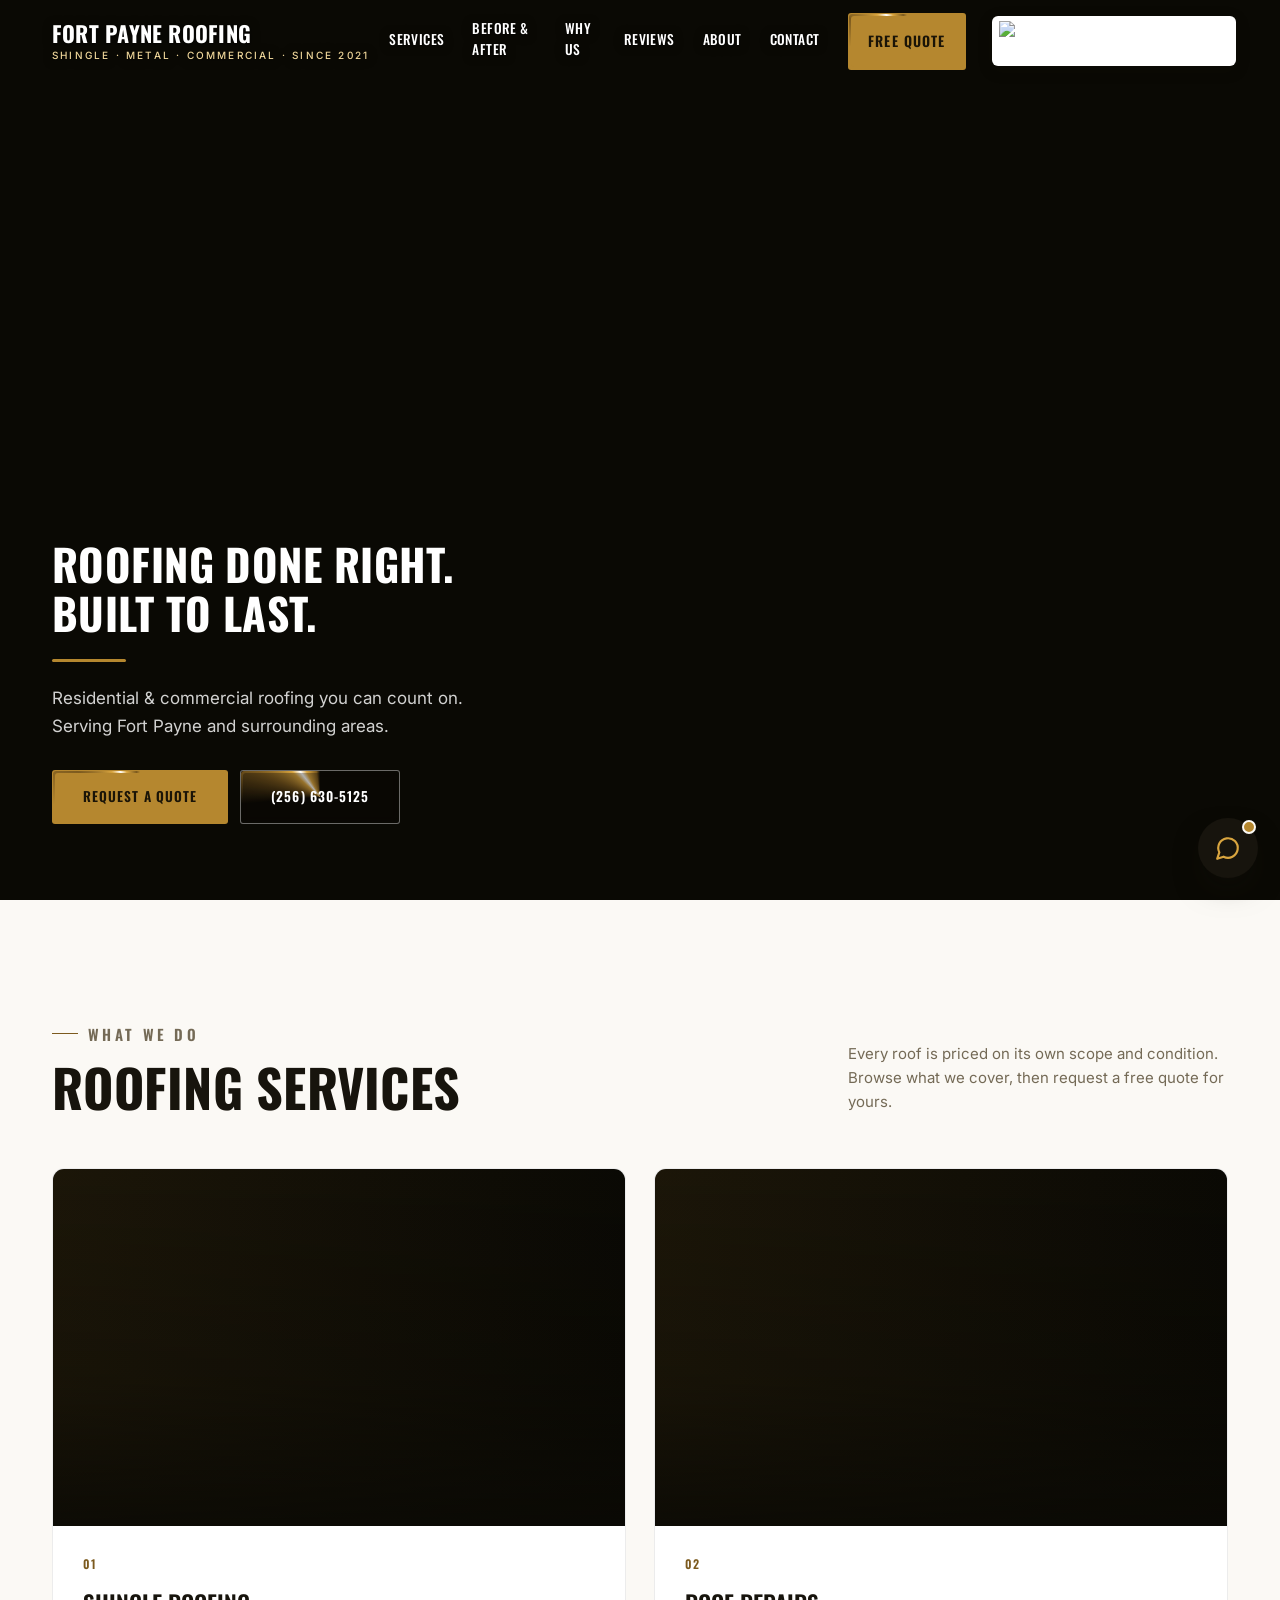
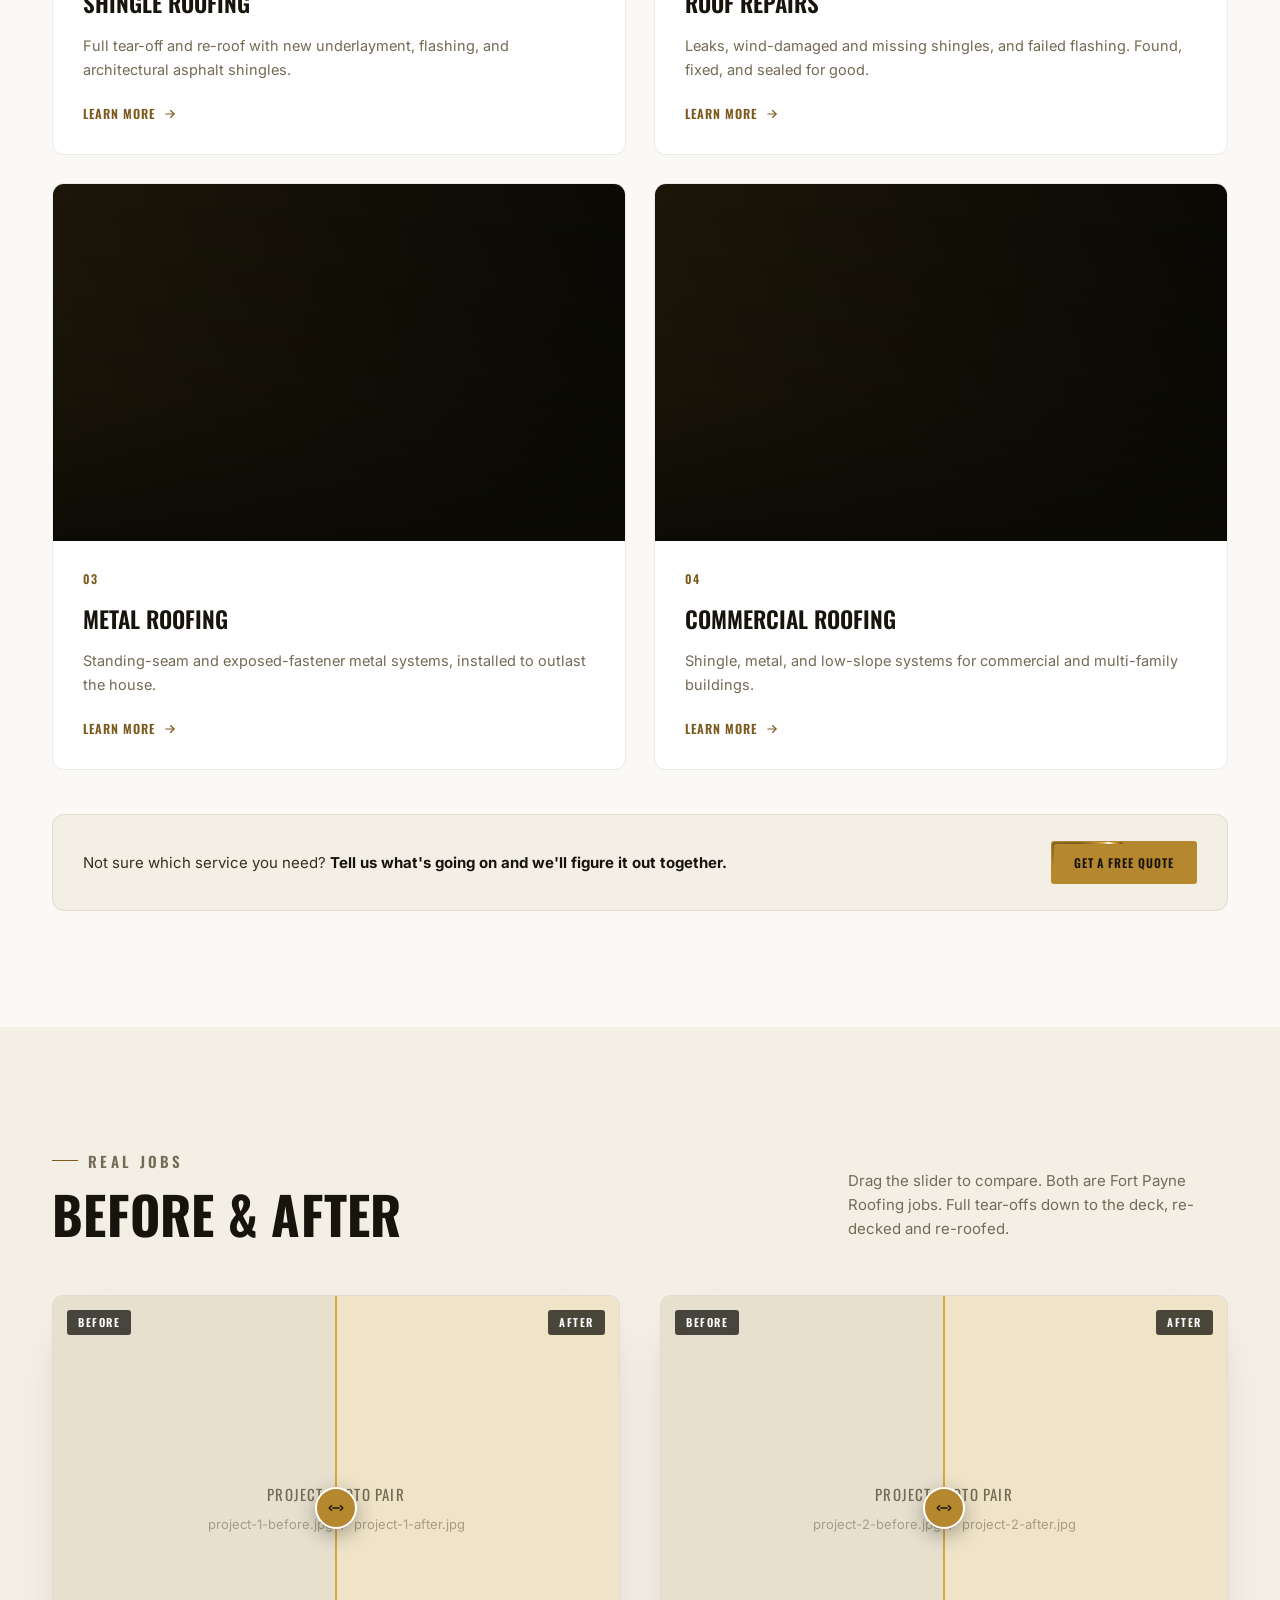
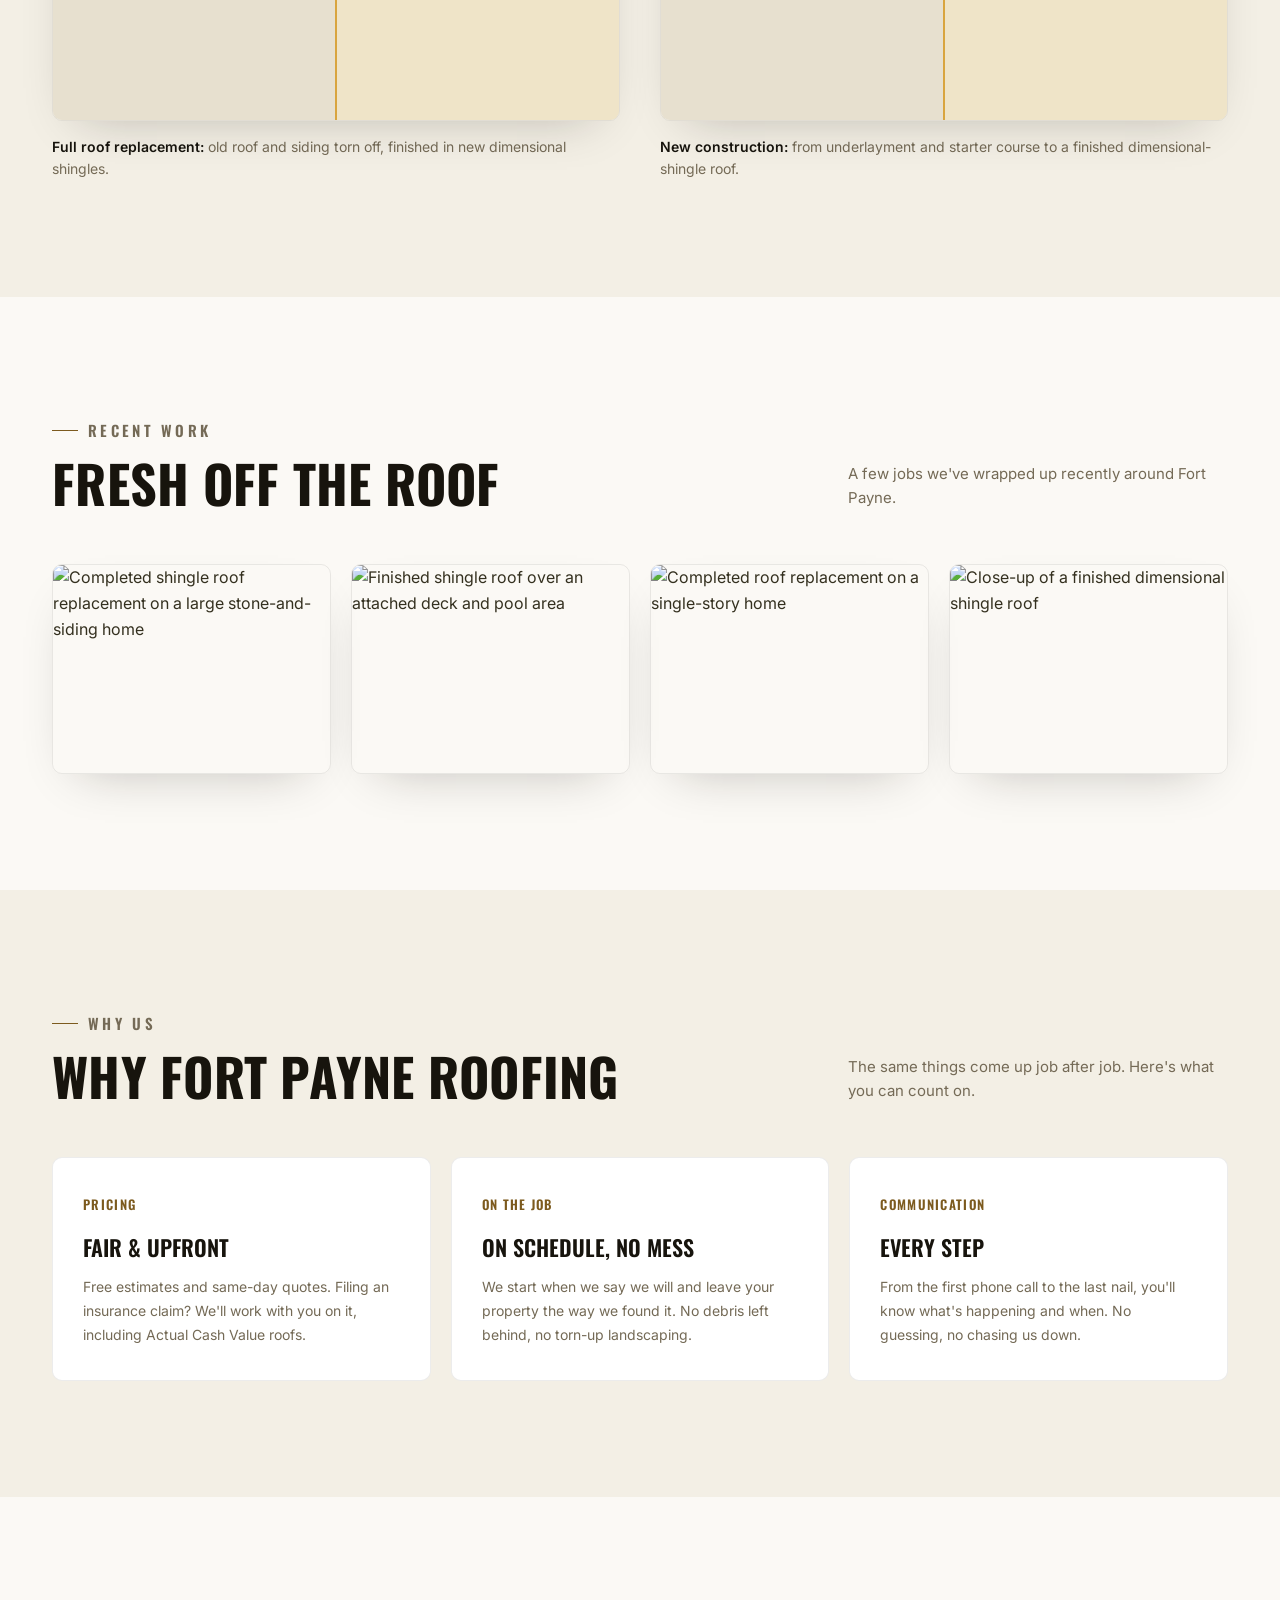
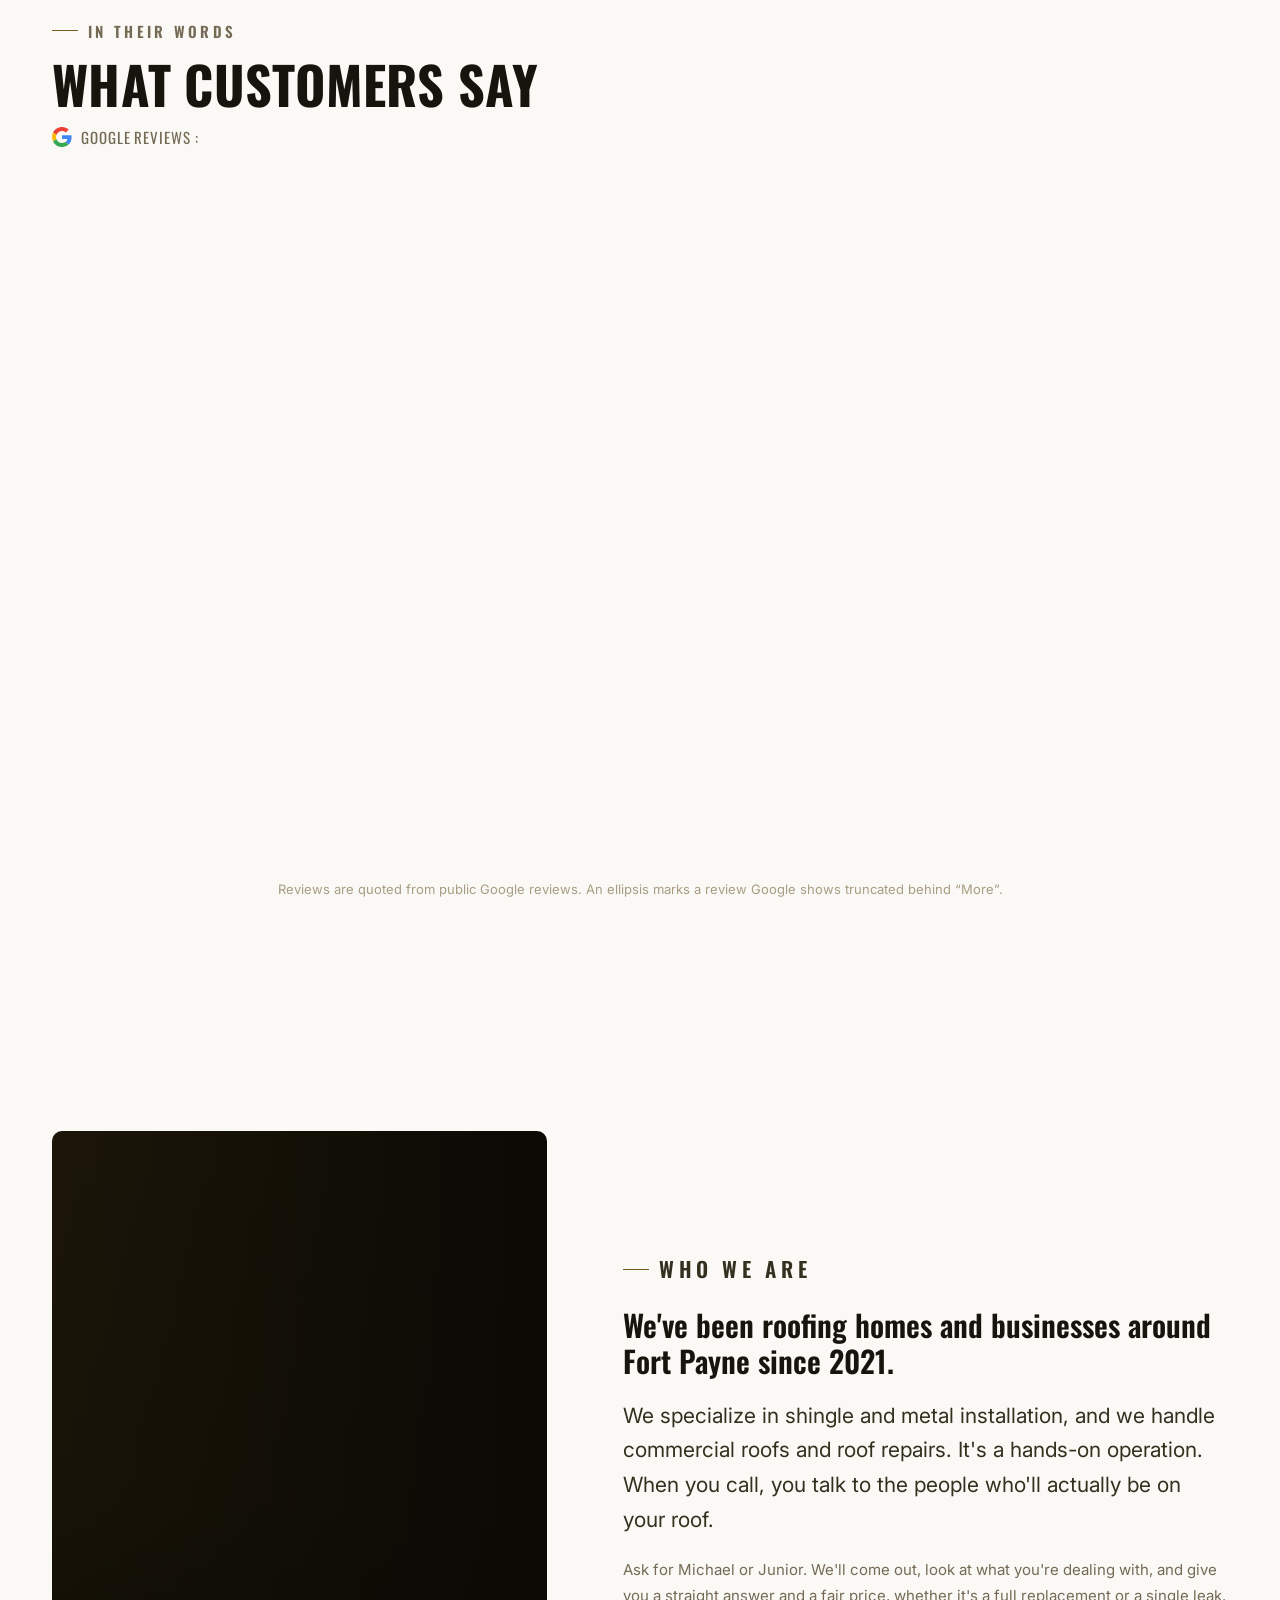
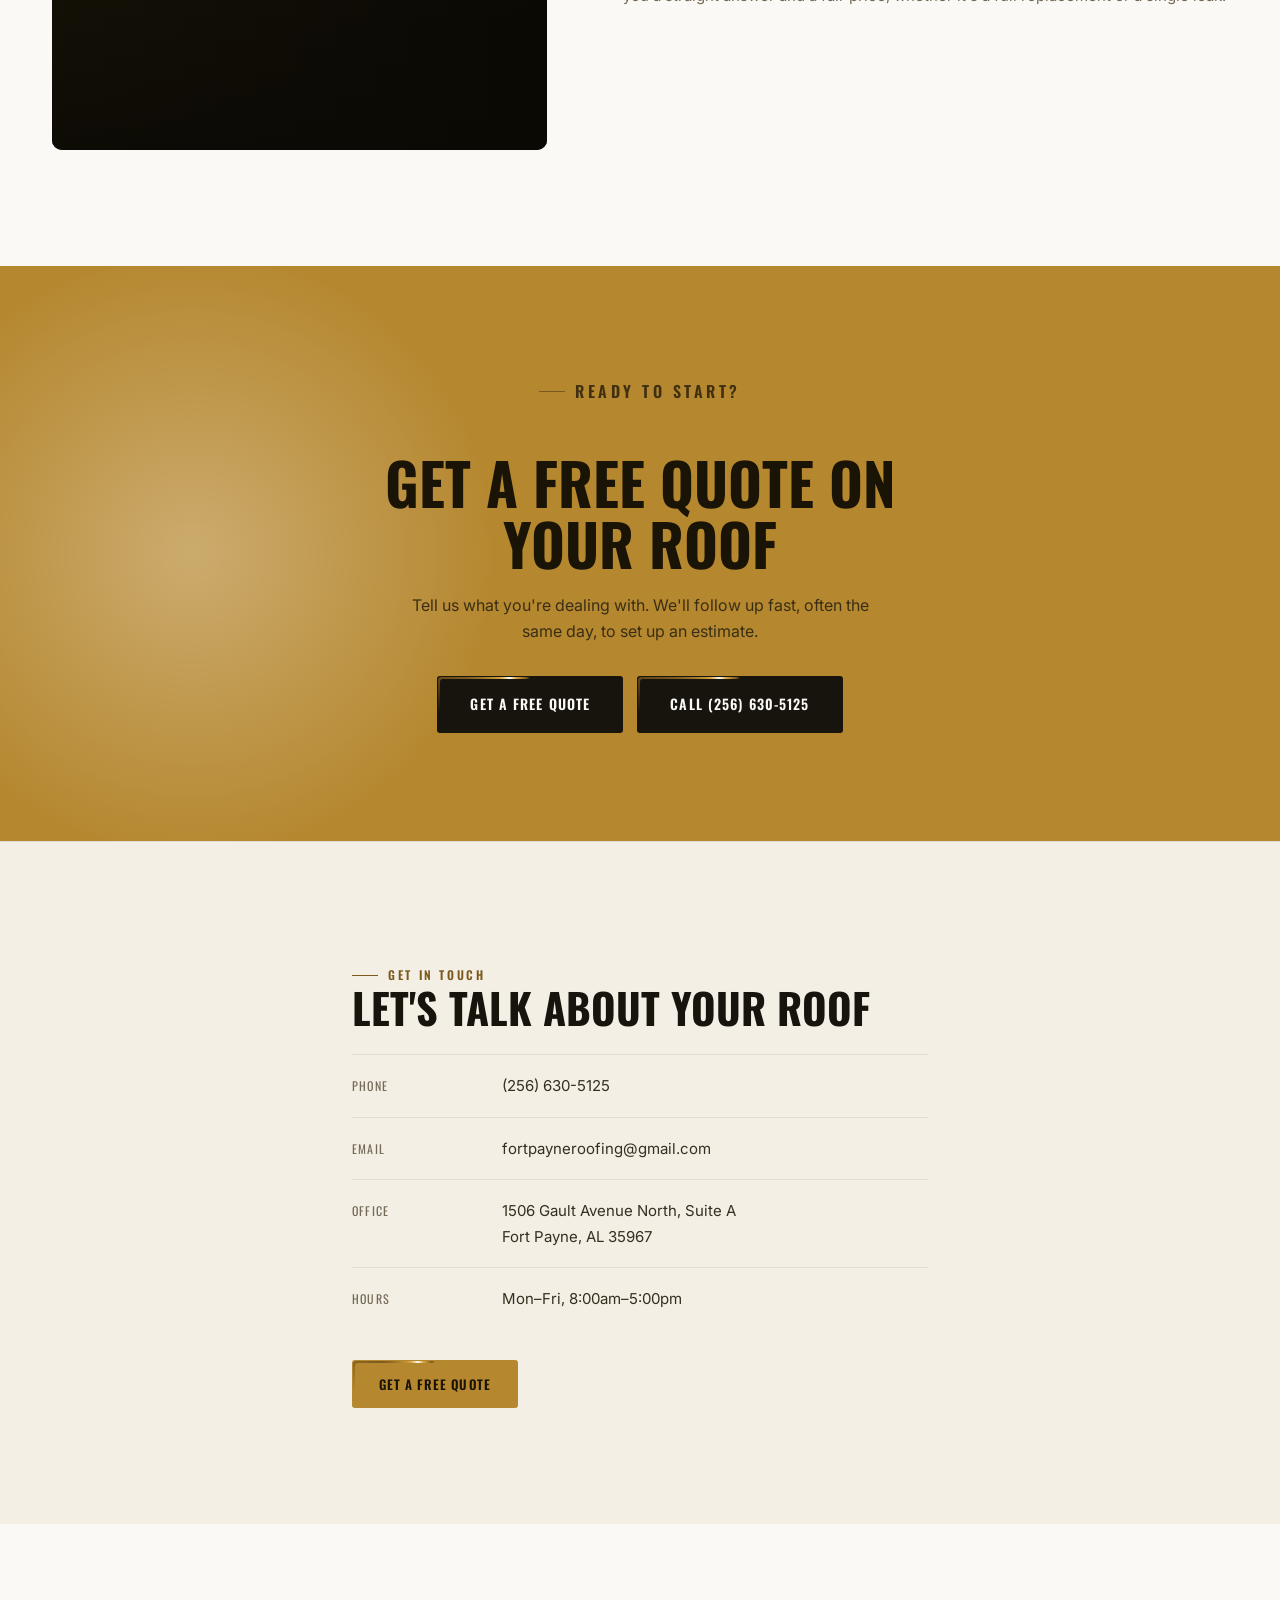
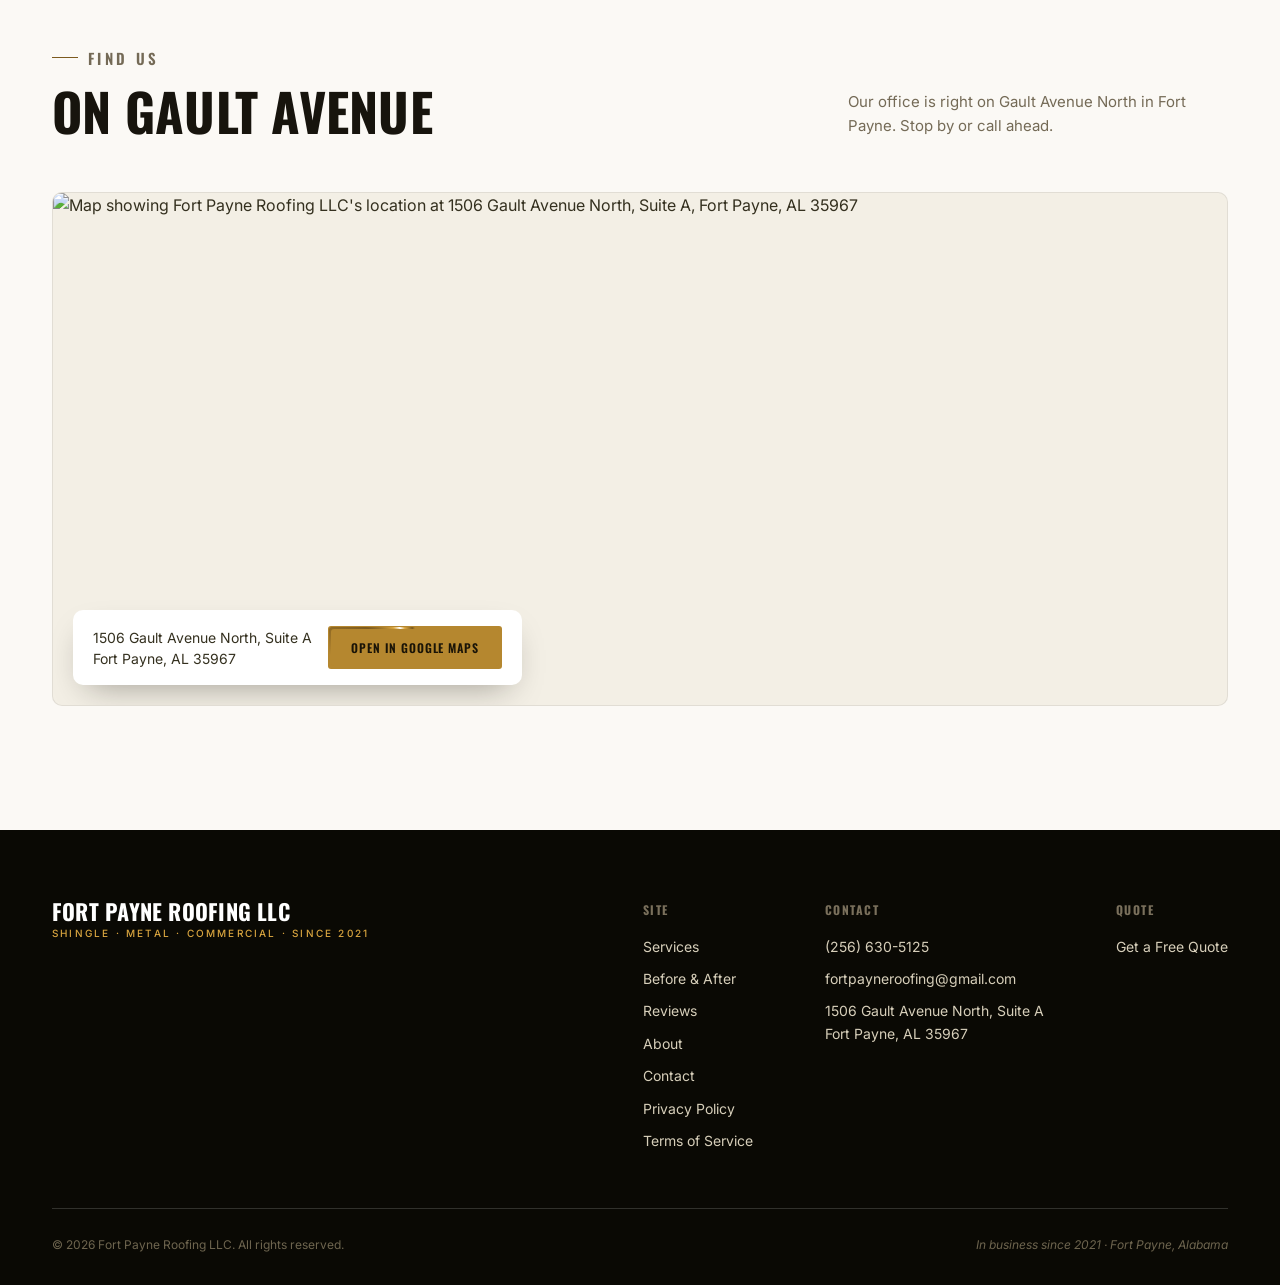
==== commit 9997104f: "feat: real estimate submission via shared lead endpoint Wires the estimator app.js to the shared POS" ====
--- a/index.html
+++ b/index.html
@@ -1318,7 +1318,7 @@
 
     <div class="services-cta reveal">
       <p>Not sure which service you need? <b>Tell us what's going on and we'll figure it out together.</b></p>
-      <a href="/fort-payneroofing-clone/quote" class="btn btn-primary btn-sm">Get a Free Quote</a>
+      <a href="/fort-payneroofing-clone/estimate/" class="btn btn-primary btn-sm">Get a Free Quote</a>
     </div>
   </div>
 </section>
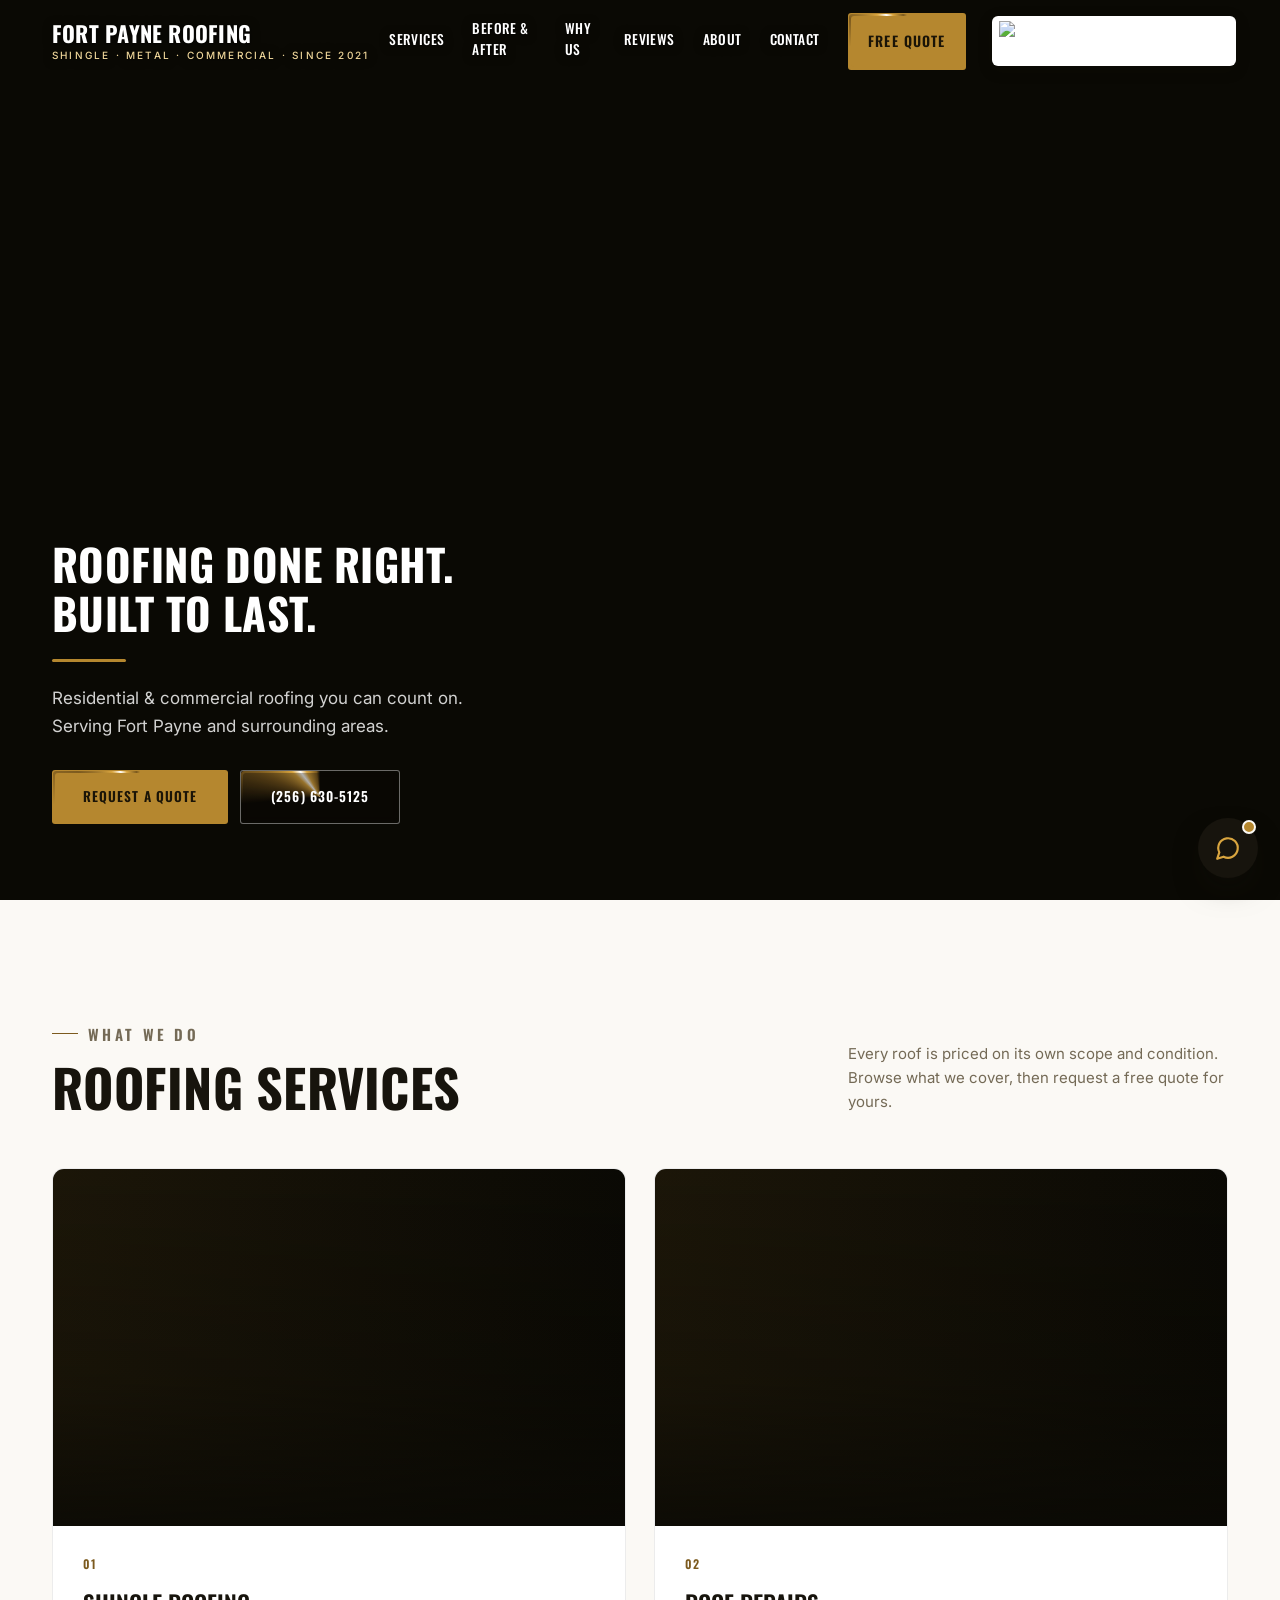
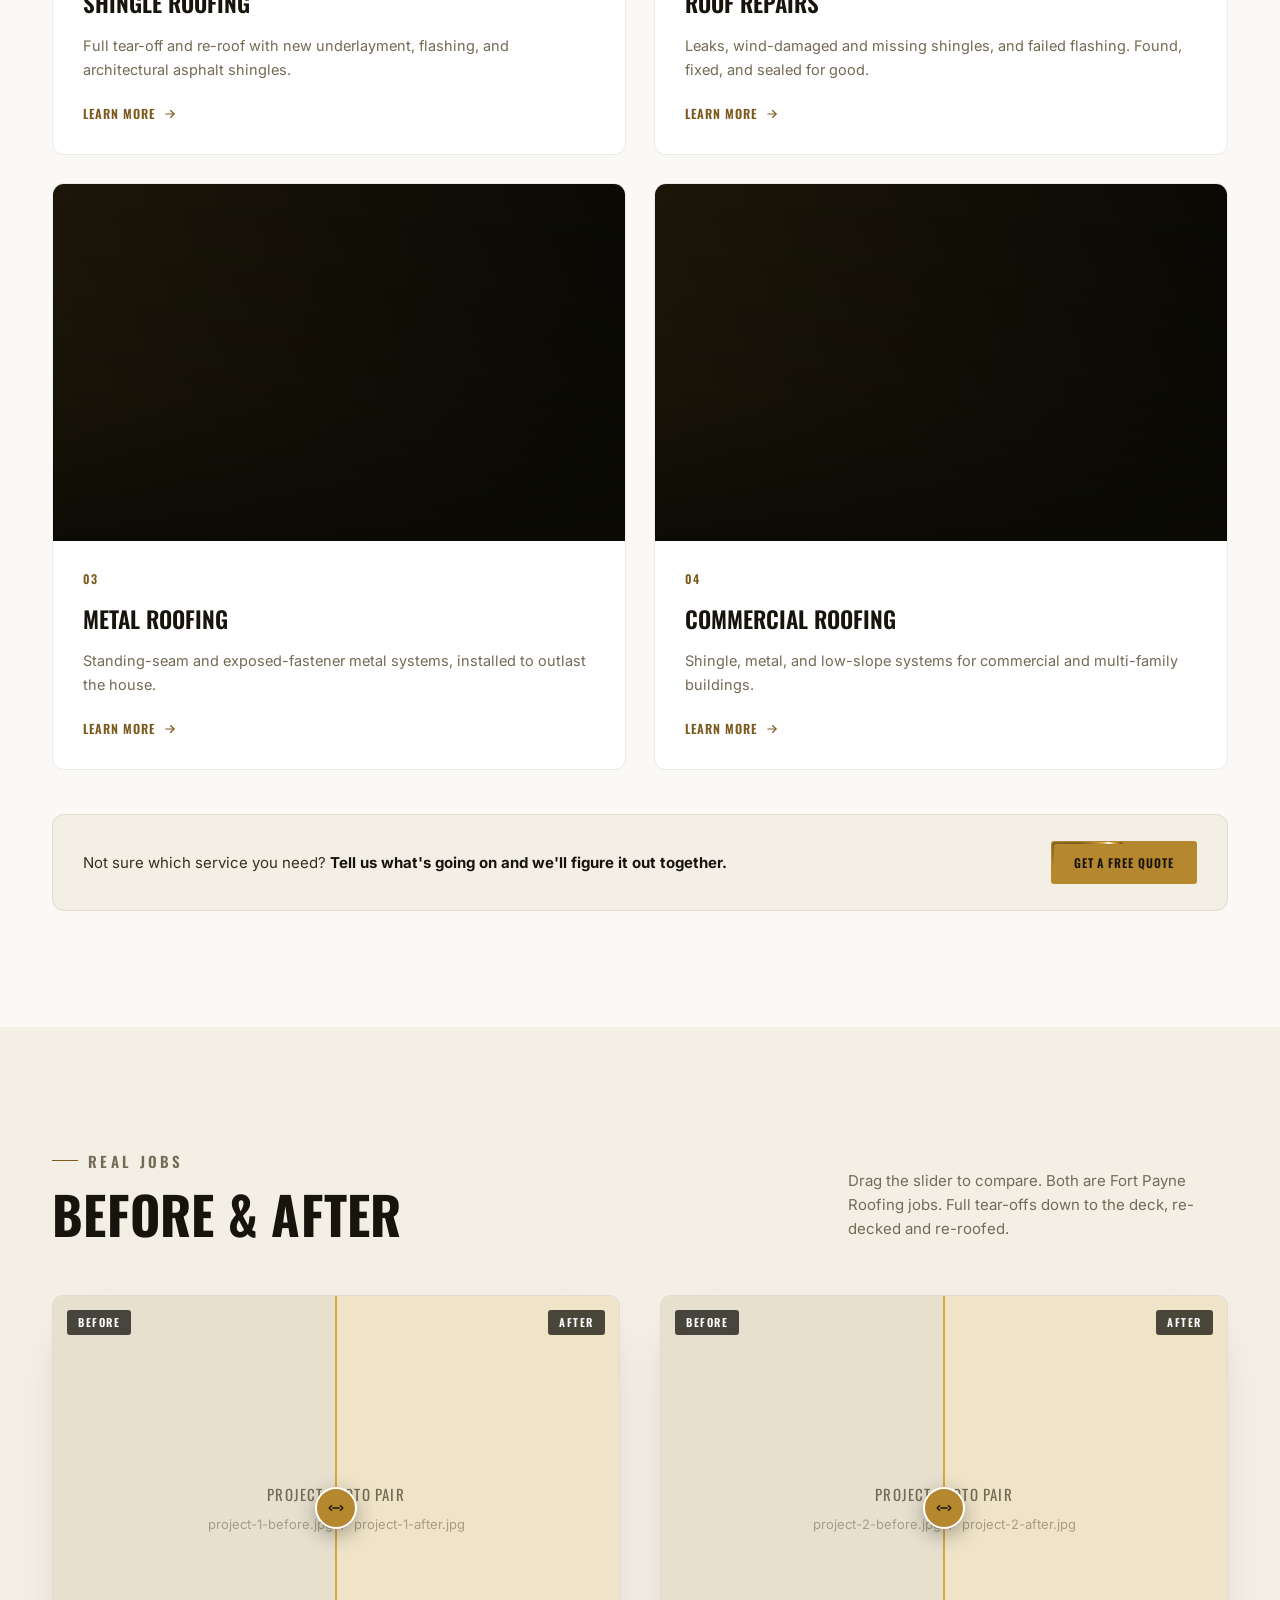
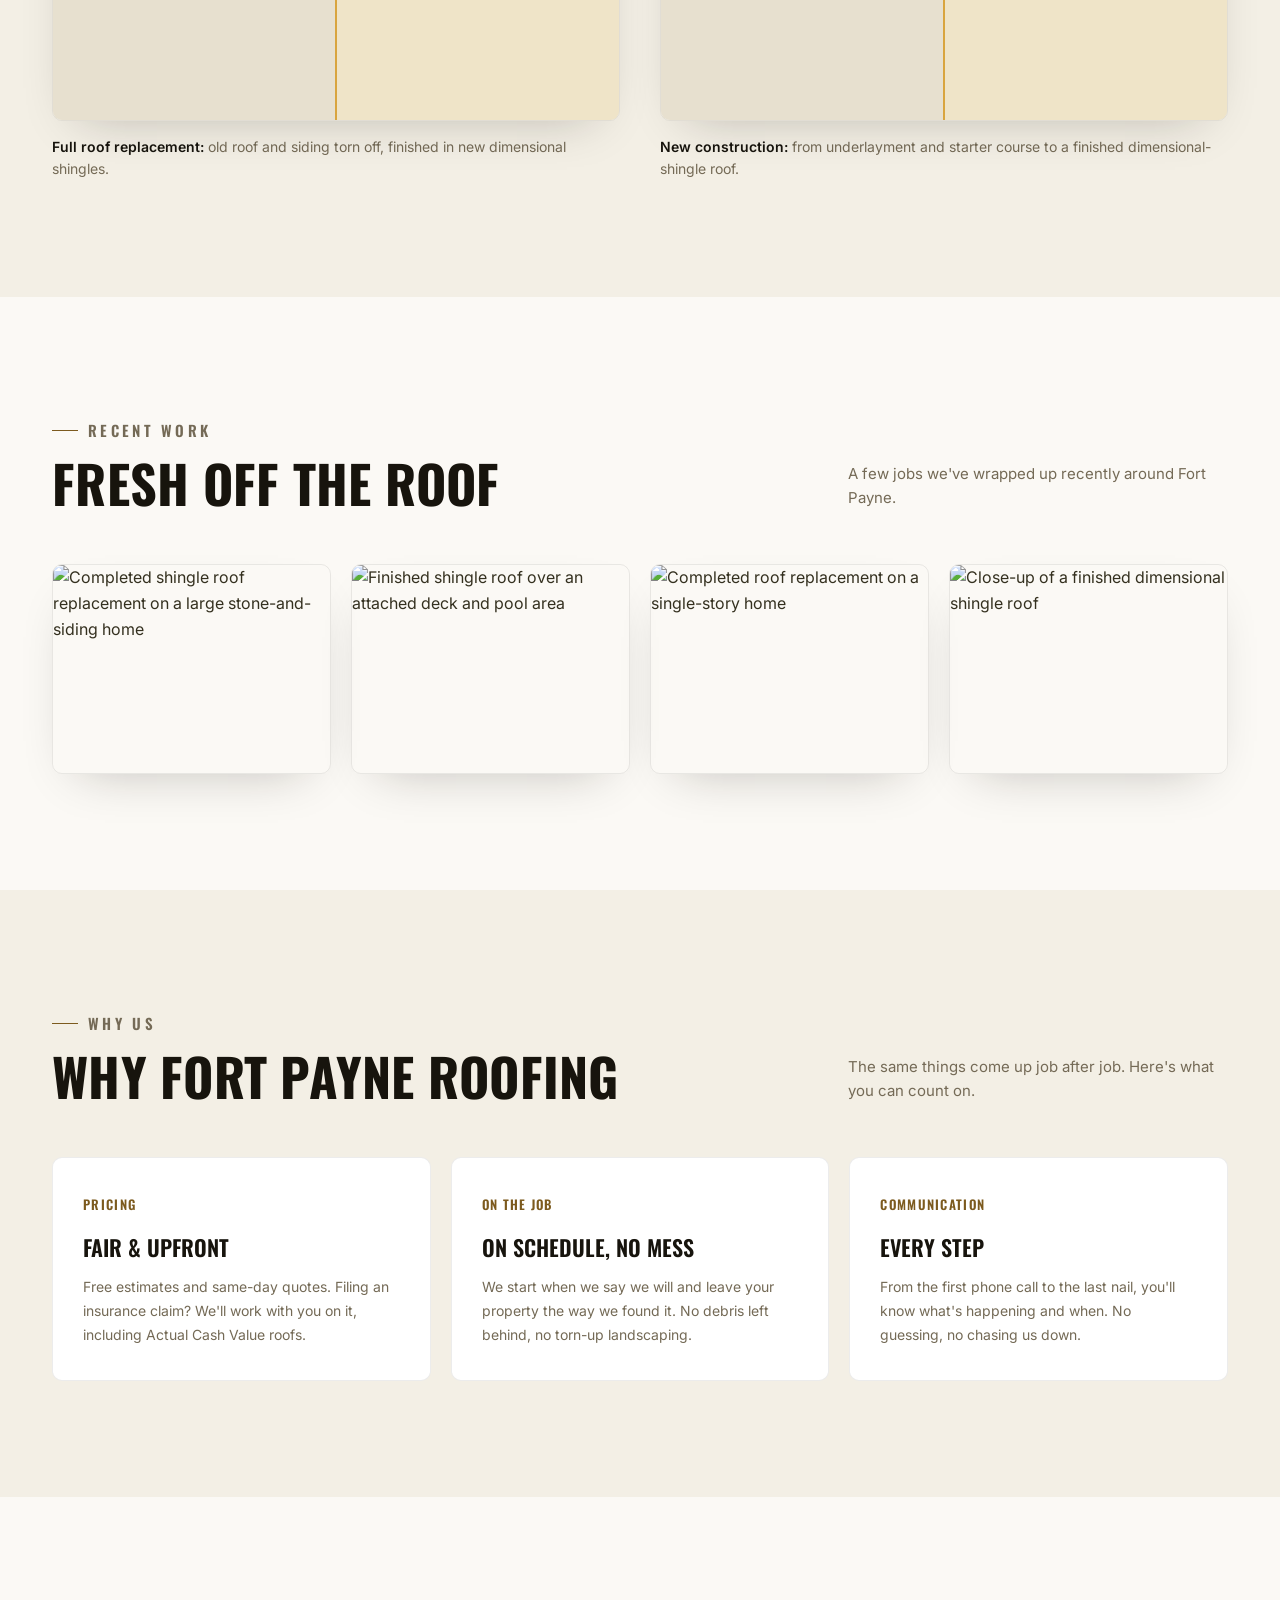
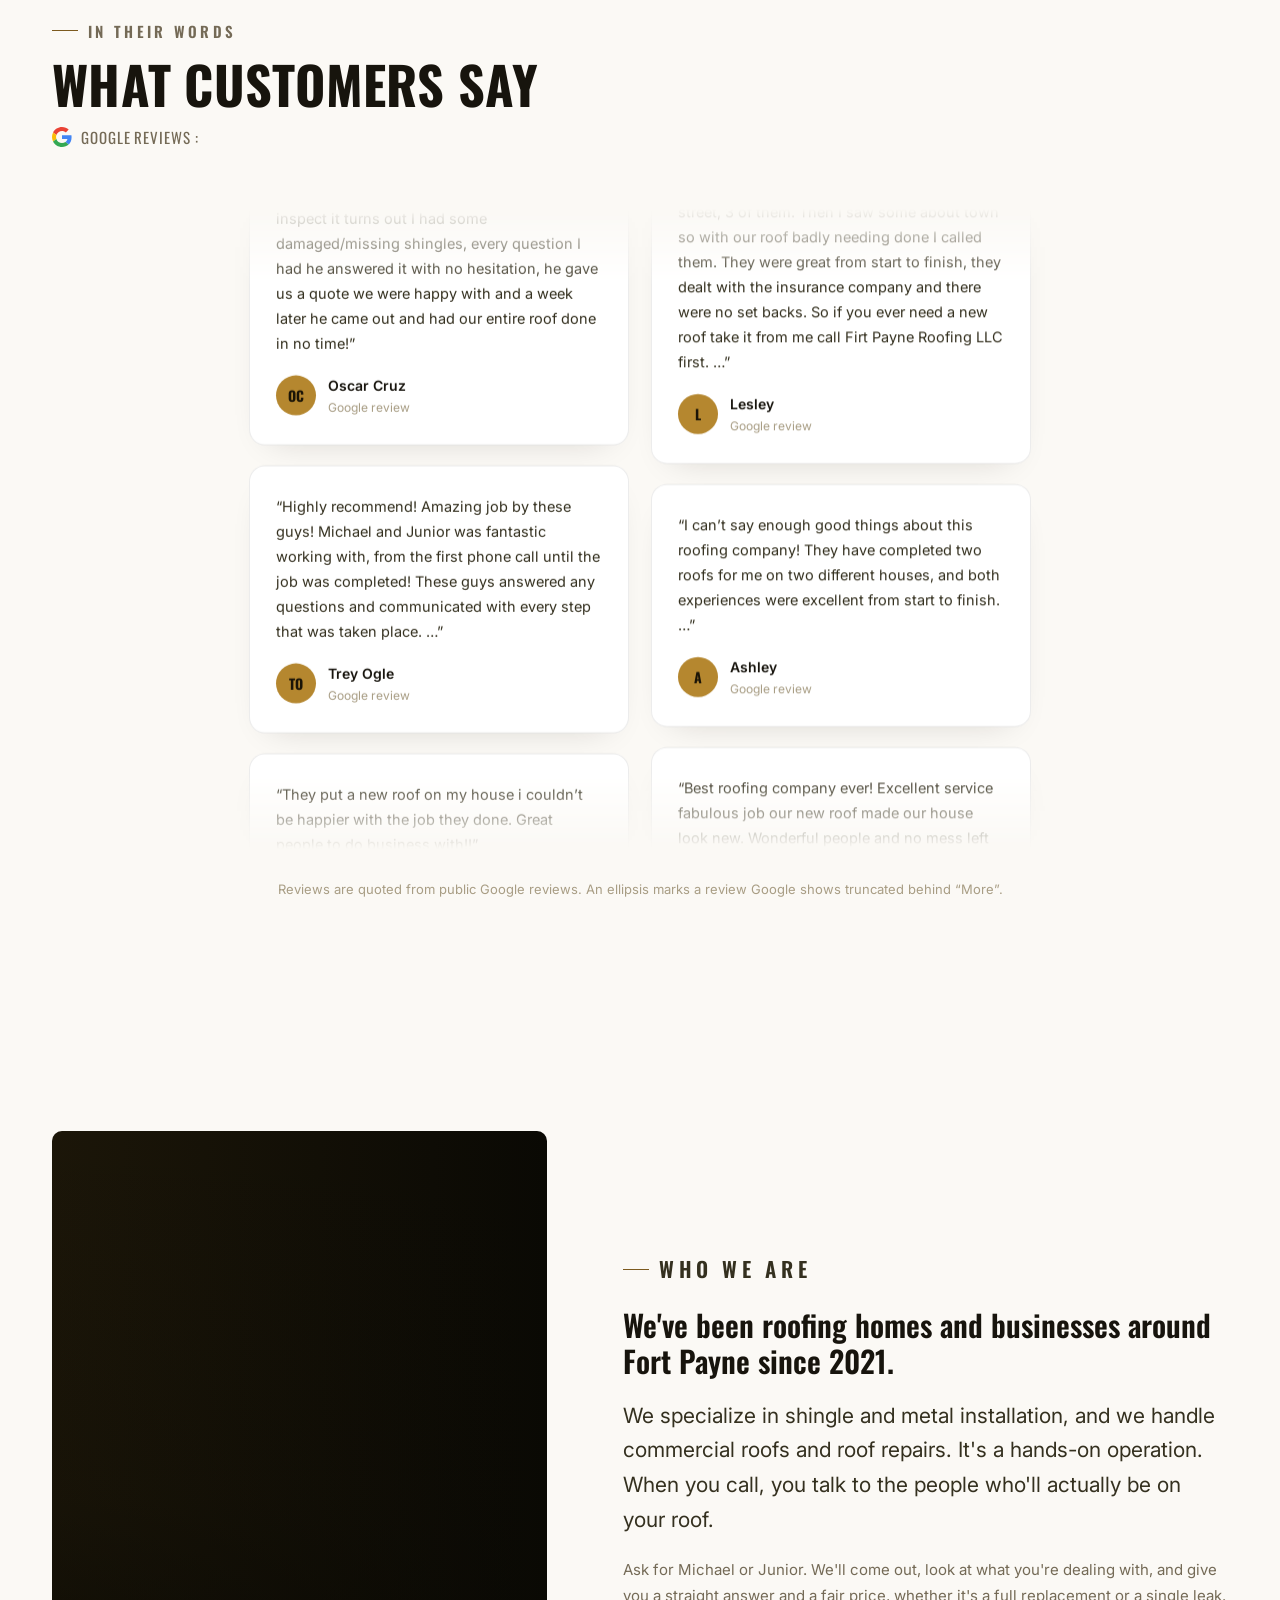
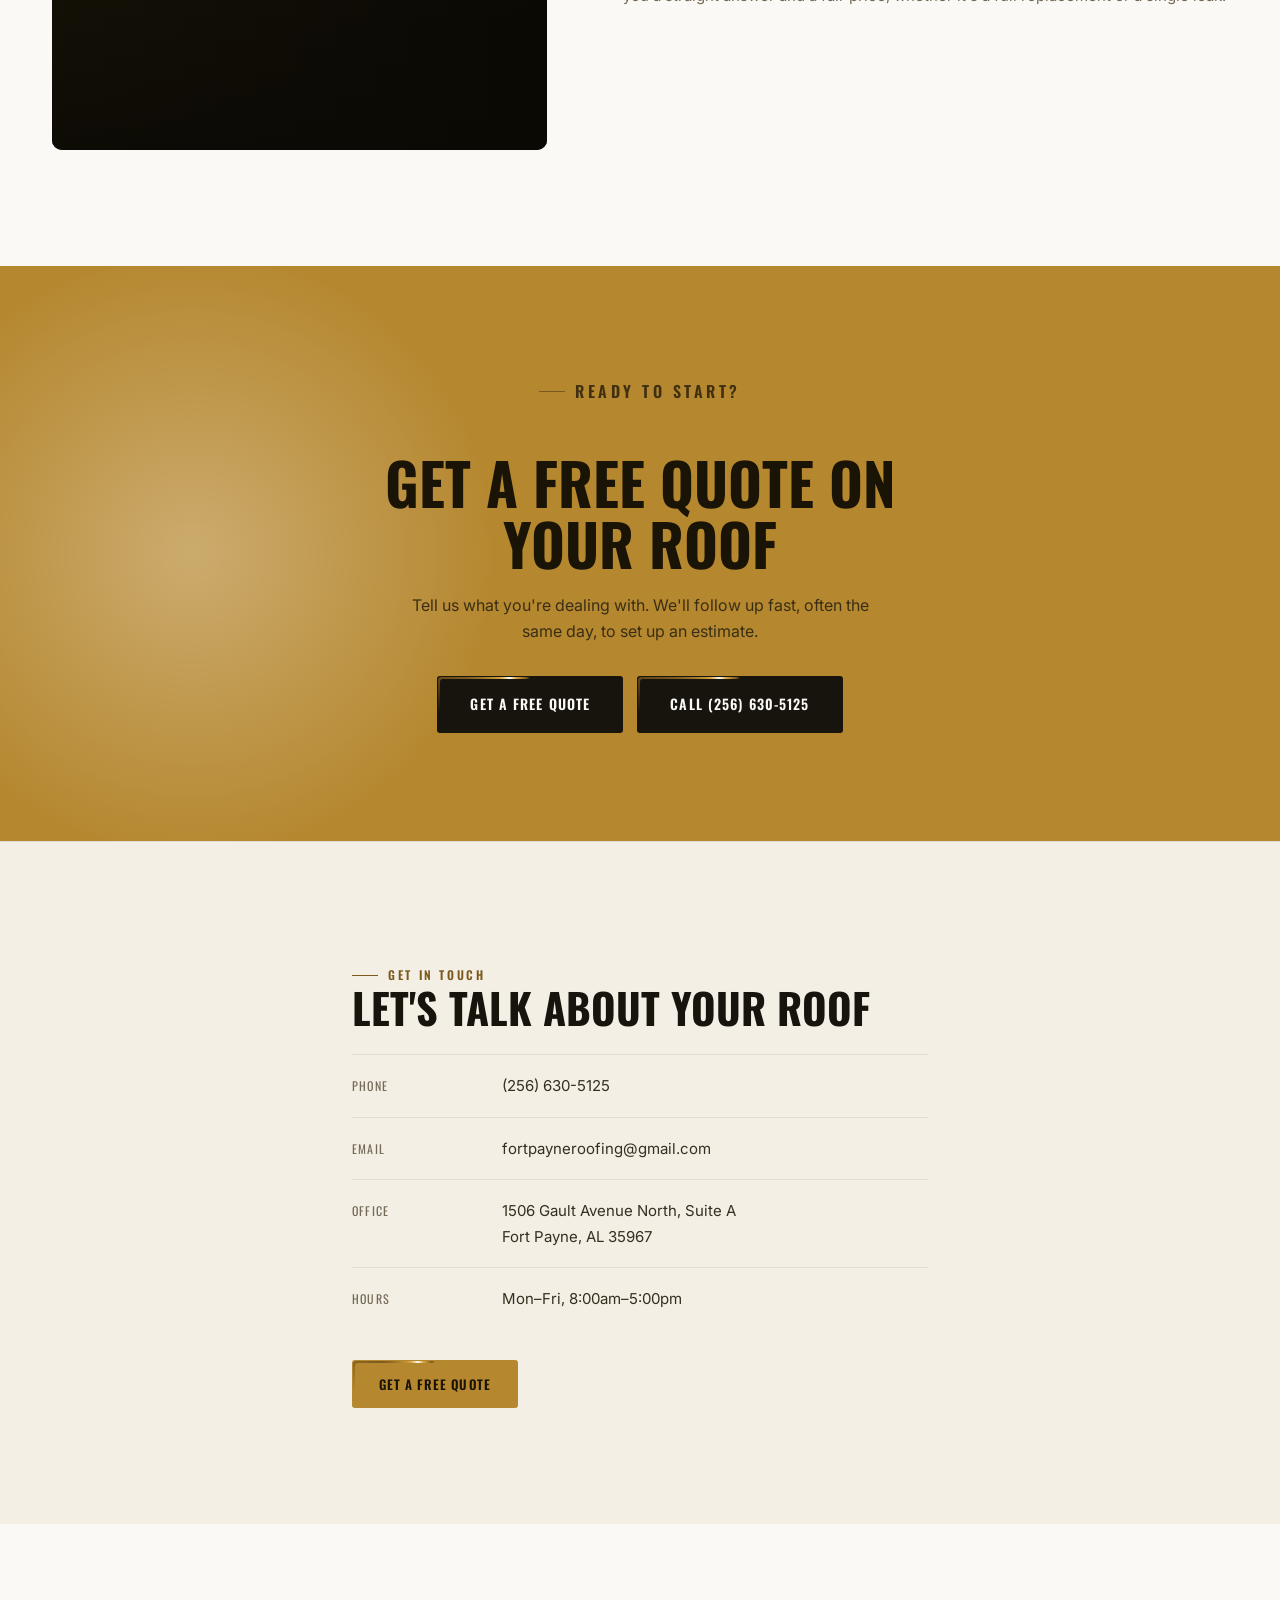
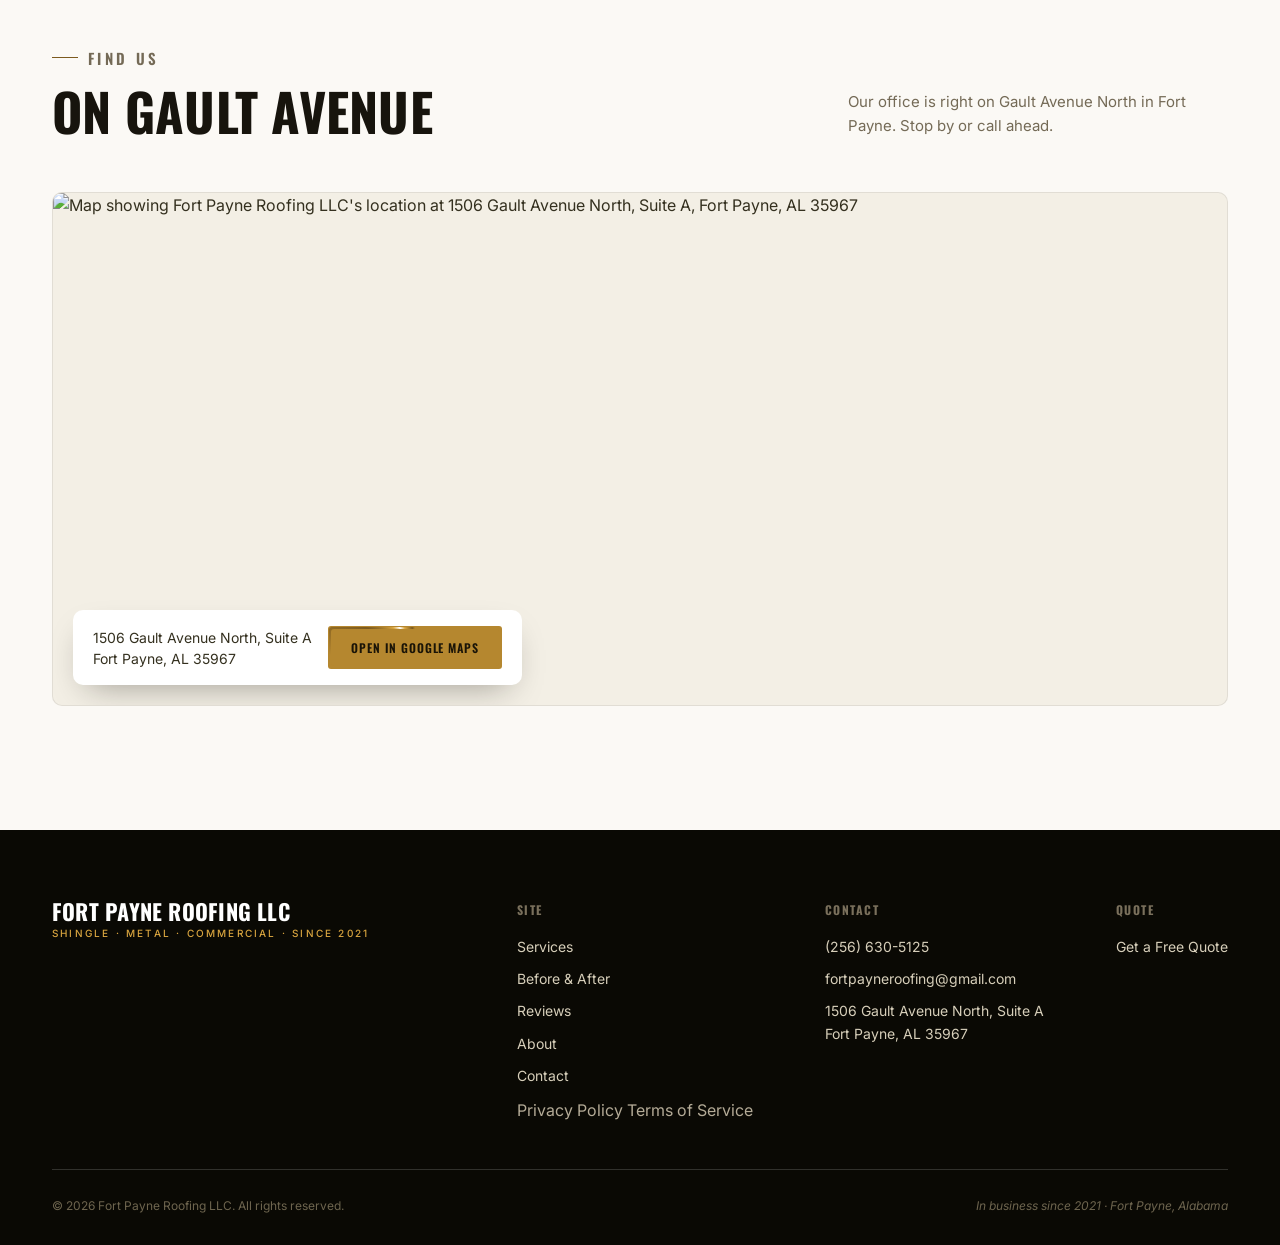
==== commit e3a17ed8: "Fix dead internal links: route CTAs to real estimate/contact pages" ====
--- a/index.html
+++ b/index.html
@@ -1199,7 +1199,7 @@
         <a href="#reviews">Reviews</a>
         <a href="#about">About</a>
         <a href="#contact">Contact</a>
-        <a href="/fort-payneroofing-clone/quote" class="btn btn-primary">Free Quote</a>
+        <a href="estimate/" class="btn btn-primary">Free Quote</a>
       </div>
       <img class="nav-logo" src="/fort-payneroofing-clone/images/logo.png" alt="Fort Payne Roofing LLC logo" onerror="if(!this.dataset.fb){this.dataset.fb=1;this.src='/fort-payneroofing-clone/images/logo.svg';}" />
       <button class="nav-toggle" aria-label="Toggle menu">
@@ -1252,7 +1252,7 @@
       Serving Fort Payne and surrounding areas.
     </p>
     <div class="hero-cta">
-      <a href="/fort-payneroofing-clone/quote" class="btn btn-primary">Request a Quote</a>
+      <a href="estimate/" class="btn btn-primary">Request a Quote</a>
       <a href="tel:+12566305125" class="btn btn-outline">(256) 630-5125</a>
     </div>
   </div>
@@ -1278,7 +1278,7 @@
           <span class="num">01</span>
           <h3>Shingle Roofing</h3>
           <p>Full tear-off and re-roof with new underlayment, flashing, and architectural asphalt shingles.</p>
-          <a class="svc-learn" href="/fort-payneroofing-clone/services/shingle-roofing">Learn More <svg viewBox="0 0 24 24" fill="none" stroke="currentColor" stroke-width="2" stroke-linecap="round" stroke-linejoin="round"><path d="M5 12h14"/><path d="m13 6 6 6-6 6"/></svg></a>
+          <a class="svc-learn" href="#services">Learn More <svg viewBox="0 0 24 24" fill="none" stroke="currentColor" stroke-width="2" stroke-linecap="round" stroke-linejoin="round"><path d="M5 12h14"/><path d="m13 6 6 6-6 6"/></svg></a>
         </div>
       </article>
       <article class="service-card reveal reveal-delay-1">
@@ -1289,7 +1289,7 @@
           <span class="num">02</span>
           <h3>Roof Repairs</h3>
           <p>Leaks, wind-damaged and missing shingles, and failed flashing. Found, fixed, and sealed for good.</p>
-          <a class="svc-learn" href="/fort-payneroofing-clone/services/roof-repairs">Learn More <svg viewBox="0 0 24 24" fill="none" stroke="currentColor" stroke-width="2" stroke-linecap="round" stroke-linejoin="round"><path d="M5 12h14"/><path d="m13 6 6 6-6 6"/></svg></a>
+          <a class="svc-learn" href="#services">Learn More <svg viewBox="0 0 24 24" fill="none" stroke="currentColor" stroke-width="2" stroke-linecap="round" stroke-linejoin="round"><path d="M5 12h14"/><path d="m13 6 6 6-6 6"/></svg></a>
         </div>
       </article>
       <article class="service-card reveal reveal-delay-2">
@@ -1300,7 +1300,7 @@
           <span class="num">03</span>
           <h3>Metal Roofing</h3>
           <p>Standing-seam and exposed-fastener metal systems, installed to outlast the house.</p>
-          <a class="svc-learn" href="/fort-payneroofing-clone/services/metal-roofing">Learn More <svg viewBox="0 0 24 24" fill="none" stroke="currentColor" stroke-width="2" stroke-linecap="round" stroke-linejoin="round"><path d="M5 12h14"/><path d="m13 6 6 6-6 6"/></svg></a>
+          <a class="svc-learn" href="#services">Learn More <svg viewBox="0 0 24 24" fill="none" stroke="currentColor" stroke-width="2" stroke-linecap="round" stroke-linejoin="round"><path d="M5 12h14"/><path d="m13 6 6 6-6 6"/></svg></a>
         </div>
       </article>
       <article class="service-card reveal reveal-delay-3">
@@ -1311,7 +1311,7 @@
           <span class="num">04</span>
           <h3>Commercial Roofing</h3>
           <p>Shingle, metal, and low-slope systems for commercial and multi-family buildings.</p>
-          <a class="svc-learn" href="/fort-payneroofing-clone/services/commercial-roofing">Learn More <svg viewBox="0 0 24 24" fill="none" stroke="currentColor" stroke-width="2" stroke-linecap="round" stroke-linejoin="round"><path d="M5 12h14"/><path d="m13 6 6 6-6 6"/></svg></a>
+          <a class="svc-learn" href="#services">Learn More <svg viewBox="0 0 24 24" fill="none" stroke="currentColor" stroke-width="2" stroke-linecap="round" stroke-linejoin="round"><path d="M5 12h14"/><path d="m13 6 6 6-6 6"/></svg></a>
         </div>
       </article>
     </div>
@@ -1544,7 +1544,7 @@
     <h2 class="reveal-wipe">Get a free quote on your roof</h2>
     <p>Tell us what you're dealing with. We'll follow up fast, often the same day, to set up an estimate.</p>
     <div class="band-actions">
-      <a href="/fort-payneroofing-clone/quote" class="btn btn-dark">Get a Free Quote</a>
+      <a href="estimate/" class="btn btn-dark">Get a Free Quote</a>
       <a href="tel:+12566305125" class="btn btn-dark">Call (256) 630-5125</a>
     </div>
   </div>
@@ -1572,7 +1572,7 @@
         <span class="value">Mon&ndash;Fri, 8:00am&ndash;5:00pm</span>
       </div>
       <div class="hero-actions" style="justify-content:flex-start;margin-top:30px;">
-        <a href="/fort-payneroofing-clone/quote" class="btn btn-primary">Get a Free Quote</a>
+        <a href="estimate/" class="btn btn-primary">Get a Free Quote</a>
       </div>
     </div>
   </div>
@@ -1612,8 +1612,8 @@
           <a href="#reviews">Reviews</a>
           <a href="#about">About</a>
           <a href="#contact">Contact</a>
-          <a href="/fort-payneroofing-clone/privacy">Privacy Policy</a>
-          <a href="/fort-payneroofing-clone/terms">Terms of Service</a>
+          Privacy Policy
+          Terms of Service
         </div>
         <div class="footer-col">
           <h4>Contact</h4>
@@ -1623,7 +1623,7 @@
         </div>
         <div class="footer-col">
           <h4>Quote</h4>
-          <a href="/fort-payneroofing-clone/quote">Get a Free Quote</a>
+          <a href="estimate/">Get a Free Quote</a>
         </div>
       </div>
     </div>
@@ -1670,7 +1670,7 @@
         <a href="/fort-payneroofing-clone/#reviews">Reviews</a>
         <a href="/fort-payneroofing-clone/#about">About</a>
         <a href="/fort-payneroofing-clone/#contact">Contact</a>
-        <a href="/fort-payneroofing-clone/quote" class="btn btn-primary">Free Quote</a>
+        <a href="estimate/" class="btn btn-primary">Free Quote</a>
       </div>
       <img class="nav-logo" src="/fort-payneroofing-clone/images/logo.png" alt="Fort Payne Roofing LLC logo" onerror="if(!this.dataset.fb){this.dataset.fb=1;this.src='/fort-payneroofing-clone/images/logo.svg';}" />
       <button class="nav-toggle" aria-label="Toggle menu">
@@ -1727,7 +1727,7 @@
         <div class="form-error" id="form-error"></div>
         <div class="submit-row">
           <button type="submit" class="btn btn-primary" id="submit-btn">Request My Quote</button>
-          <p class="form-consent">By submitting, you agree to our <a href="/fort-payneroofing-clone/privacy">Privacy Policy</a> and <a href="/fort-payneroofing-clone/terms">Terms of Service</a>, and agree to be contacted about your request by phone or text.</p>
+          <p class="form-consent">By submitting, you agree to be contacted about your request by phone or text.</p>
         </div>
       </form>
     </div>
@@ -1790,7 +1790,7 @@
         <a href="/fort-payneroofing-clone/#reviews">Reviews</a>
         <a href="/fort-payneroofing-clone/#about">About</a>
         <a href="/fort-payneroofing-clone/#contact">Contact</a>
-        <a href="/fort-payneroofing-clone/quote" class="btn btn-primary">Free Quote</a>
+        <a href="estimate/" class="btn btn-primary">Free Quote</a>
       </div>
       <img class="nav-logo" src="/fort-payneroofing-clone/images/logo.png" alt="Fort Payne Roofing LLC logo" onerror="if(!this.dataset.fb){this.dataset.fb=1;this.src='/fort-payneroofing-clone/images/logo.svg';}" />
       <button class="nav-toggle" aria-label="Toggle menu">
@@ -1883,8 +1883,8 @@
           <a href="/fort-payneroofing-clone/#reviews">Reviews</a>
           <a href="/fort-payneroofing-clone/#about">About</a>
           <a href="/fort-payneroofing-clone/#contact">Contact</a>
-          <a href="/fort-payneroofing-clone/privacy">Privacy Policy</a>
-          <a href="/fort-payneroofing-clone/terms">Terms of Service</a>
+          Privacy Policy
+          Terms of Service
         </div>
         <div class="footer-col">
           <h4>Contact</h4>
@@ -1894,7 +1894,7 @@
         </div>
         <div class="footer-col">
           <h4>Quote</h4>
-          <a href="/fort-payneroofing-clone/quote">Get a Free Quote</a>
+          <a href="estimate/">Get a Free Quote</a>
         </div>
       </div>
     </div>
@@ -1917,7 +1917,7 @@
         <a href="/fort-payneroofing-clone/#reviews">Reviews</a>
         <a href="/fort-payneroofing-clone/#about">About</a>
         <a href="/fort-payneroofing-clone/#contact">Contact</a>
-        <a href="/fort-payneroofing-clone/quote" class="btn btn-primary">Free Quote</a>
+        <a href="estimate/" class="btn btn-primary">Free Quote</a>
       </div>
       <img class="nav-logo" src="/fort-payneroofing-clone/images/logo.png" alt="Fort Payne Roofing LLC logo" onerror="if(!this.dataset.fb){this.dataset.fb=1;this.src='/fort-payneroofing-clone/images/logo.svg';}" />
       <button class="nav-toggle" aria-label="Toggle menu">
@@ -1989,8 +1989,8 @@
           <a href="/fort-payneroofing-clone/#reviews">Reviews</a>
           <a href="/fort-payneroofing-clone/#about">About</a>
           <a href="/fort-payneroofing-clone/#contact">Contact</a>
-          <a href="/fort-payneroofing-clone/privacy">Privacy Policy</a>
-          <a href="/fort-payneroofing-clone/terms">Terms of Service</a>
+          Privacy Policy
+          Terms of Service
         </div>
         <div class="footer-col">
           <h4>Contact</h4>
@@ -2000,7 +2000,7 @@
         </div>
         <div class="footer-col">
           <h4>Quote</h4>
-          <a href="/fort-payneroofing-clone/quote">Get a Free Quote</a>
+          <a href="estimate/">Get a Free Quote</a>
         </div>
       </div>
     </div>
@@ -2023,7 +2023,7 @@
         <a href="/fort-payneroofing-clone/#reviews">Reviews</a>
         <a href="/fort-payneroofing-clone/#about">About</a>
         <a href="/fort-payneroofing-clone/#contact">Contact</a>
-        <a href="/fort-payneroofing-clone/quote" class="btn btn-primary">Free Quote</a>
+        <a href="estimate/" class="btn btn-primary">Free Quote</a>
       </div>
       <img class="nav-logo" src="/fort-payneroofing-clone/images/logo.png" alt="Fort Payne Roofing LLC logo" onerror="if(!this.dataset.fb){this.dataset.fb=1;this.src='/fort-payneroofing-clone/images/logo.svg';}" />
       <button class="nav-toggle" aria-label="Toggle menu">
@@ -2109,7 +2109,7 @@
     <h2 class="reveal-wipe">Get a free quote on your shingle roofing</h2>
     <p>Tell us what you're dealing with. We'll follow up fast, often the same day, to set up an estimate.</p>
     <div class="band-actions">
-      <a href="/fort-payneroofing-clone/quote?service=Shingle%20Roofing" class="btn btn-dark">Get a Free Quote</a>
+      <a href="estimate/" class="btn btn-dark">Get a Free Quote</a>
       <a href="tel:+12566305125" class="btn btn-dark">Call (256) 630-5125</a>
     </div>
   </div>
@@ -2128,8 +2128,8 @@
           <a href="/fort-payneroofing-clone/#reviews">Reviews</a>
           <a href="/fort-payneroofing-clone/#about">About</a>
           <a href="/fort-payneroofing-clone/#contact">Contact</a>
-          <a href="/fort-payneroofing-clone/privacy">Privacy Policy</a>
-          <a href="/fort-payneroofing-clone/terms">Terms of Service</a>
+          Privacy Policy
+          Terms of Service
         </div>
         <div class="footer-col">
           <h4>Contact</h4>
@@ -2139,7 +2139,7 @@
         </div>
         <div class="footer-col">
           <h4>Quote</h4>
-          <a href="/fort-payneroofing-clone/quote">Get a Free Quote</a>
+          <a href="estimate/">Get a Free Quote</a>
         </div>
       </div>
     </div>
@@ -2186,7 +2186,7 @@
         <a href="/fort-payneroofing-clone/#reviews">Reviews</a>
         <a href="/fort-payneroofing-clone/#about">About</a>
         <a href="/fort-payneroofing-clone/#contact">Contact</a>
-        <a href="/fort-payneroofing-clone/quote" class="btn btn-primary">Free Quote</a>
+        <a href="estimate/" class="btn btn-primary">Free Quote</a>
       </div>
       <img class="nav-logo" src="/fort-payneroofing-clone/images/logo.png" alt="Fort Payne Roofing LLC logo" onerror="if(!this.dataset.fb){this.dataset.fb=1;this.src='/fort-payneroofing-clone/images/logo.svg';}" />
       <button class="nav-toggle" aria-label="Toggle menu">
@@ -2272,7 +2272,7 @@
     <h2 class="reveal-wipe">Get a free quote on your roof repairs</h2>
     <p>Tell us what you're dealing with. We'll follow up fast, often the same day, to set up an estimate.</p>
     <div class="band-actions">
-      <a href="/fort-payneroofing-clone/quote?service=Roof%20Repairs" class="btn btn-dark">Get a Free Quote</a>
+      <a href="estimate/" class="btn btn-dark">Get a Free Quote</a>
       <a href="tel:+12566305125" class="btn btn-dark">Call (256) 630-5125</a>
     </div>
   </div>
@@ -2291,8 +2291,8 @@
           <a href="/fort-payneroofing-clone/#reviews">Reviews</a>
           <a href="/fort-payneroofing-clone/#about">About</a>
           <a href="/fort-payneroofing-clone/#contact">Contact</a>
-          <a href="/fort-payneroofing-clone/privacy">Privacy Policy</a>
-          <a href="/fort-payneroofing-clone/terms">Terms of Service</a>
+          Privacy Policy
+          Terms of Service
         </div>
         <div class="footer-col">
           <h4>Contact</h4>
@@ -2302,7 +2302,7 @@
         </div>
         <div class="footer-col">
           <h4>Quote</h4>
-          <a href="/fort-payneroofing-clone/quote">Get a Free Quote</a>
+          <a href="estimate/">Get a Free Quote</a>
         </div>
       </div>
     </div>
@@ -2349,7 +2349,7 @@
         <a href="/fort-payneroofing-clone/#reviews">Reviews</a>
         <a href="/fort-payneroofing-clone/#about">About</a>
         <a href="/fort-payneroofing-clone/#contact">Contact</a>
-        <a href="/fort-payneroofing-clone/quote" class="btn btn-primary">Free Quote</a>
+        <a href="estimate/" class="btn btn-primary">Free Quote</a>
       </div>
       <img class="nav-logo" src="/fort-payneroofing-clone/images/logo.png" alt="Fort Payne Roofing LLC logo" onerror="if(!this.dataset.fb){this.dataset.fb=1;this.src='/fort-payneroofing-clone/images/logo.svg';}" />
       <button class="nav-toggle" aria-label="Toggle menu">
@@ -2435,7 +2435,7 @@
     <h2 class="reveal-wipe">Get a free quote on your metal roofing</h2>
     <p>Tell us what you're dealing with. We'll follow up fast, often the same day, to set up an estimate.</p>
     <div class="band-actions">
-      <a href="/fort-payneroofing-clone/quote?service=Metal%20Roofing" class="btn btn-dark">Get a Free Quote</a>
+      <a href="estimate/" class="btn btn-dark">Get a Free Quote</a>
       <a href="tel:+12566305125" class="btn btn-dark">Call (256) 630-5125</a>
     </div>
   </div>
@@ -2454,8 +2454,8 @@
           <a href="/fort-payneroofing-clone/#reviews">Reviews</a>
           <a href="/fort-payneroofing-clone/#about">About</a>
           <a href="/fort-payneroofing-clone/#contact">Contact</a>
-          <a href="/fort-payneroofing-clone/privacy">Privacy Policy</a>
-          <a href="/fort-payneroofing-clone/terms">Terms of Service</a>
+          Privacy Policy
+          Terms of Service
         </div>
         <div class="footer-col">
           <h4>Contact</h4>
@@ -2465,7 +2465,7 @@
         </div>
         <div class="footer-col">
           <h4>Quote</h4>
-          <a href="/fort-payneroofing-clone/quote">Get a Free Quote</a>
+          <a href="estimate/">Get a Free Quote</a>
         </div>
       </div>
     </div>
@@ -2512,7 +2512,7 @@
         <a href="/fort-payneroofing-clone/#reviews">Reviews</a>
         <a href="/fort-payneroofing-clone/#about">About</a>
         <a href="/fort-payneroofing-clone/#contact">Contact</a>
-        <a href="/fort-payneroofing-clone/quote" class="btn btn-primary">Free Quote</a>
+        <a href="estimate/" class="btn btn-primary">Free Quote</a>
       </div>
       <img class="nav-logo" src="/fort-payneroofing-clone/images/logo.png" alt="Fort Payne Roofing LLC logo" onerror="if(!this.dataset.fb){this.dataset.fb=1;this.src='/fort-payneroofing-clone/images/logo.svg';}" />
       <button class="nav-toggle" aria-label="Toggle menu">
@@ -2598,7 +2598,7 @@
     <h2 class="reveal-wipe">Get a free quote on your commercial roofing</h2>
     <p>Tell us what you're dealing with. We'll follow up fast, often the same day, to set up an estimate.</p>
     <div class="band-actions">
-      <a href="/fort-payneroofing-clone/quote?service=Commercial%20Roofing" class="btn btn-dark">Get a Free Quote</a>
+      <a href="estimate/" class="btn btn-dark">Get a Free Quote</a>
       <a href="tel:+12566305125" class="btn btn-dark">Call (256) 630-5125</a>
     </div>
   </div>
@@ -2617,8 +2617,8 @@
           <a href="/fort-payneroofing-clone/#reviews">Reviews</a>
           <a href="/fort-payneroofing-clone/#about">About</a>
           <a href="/fort-payneroofing-clone/#contact">Contact</a>
-          <a href="/fort-payneroofing-clone/privacy">Privacy Policy</a>
-          <a href="/fort-payneroofing-clone/terms">Terms of Service</a>
+          Privacy Policy
+          Terms of Service
         </div>
         <div class="footer-col">
           <h4>Contact</h4>
@@ -2628,7 +2628,7 @@
         </div>
         <div class="footer-col">
           <h4>Quote</h4>
-          <a href="/fort-payneroofing-clone/quote">Get a Free Quote</a>
+          <a href="estimate/">Get a Free Quote</a>
         </div>
       </div>
     </div>
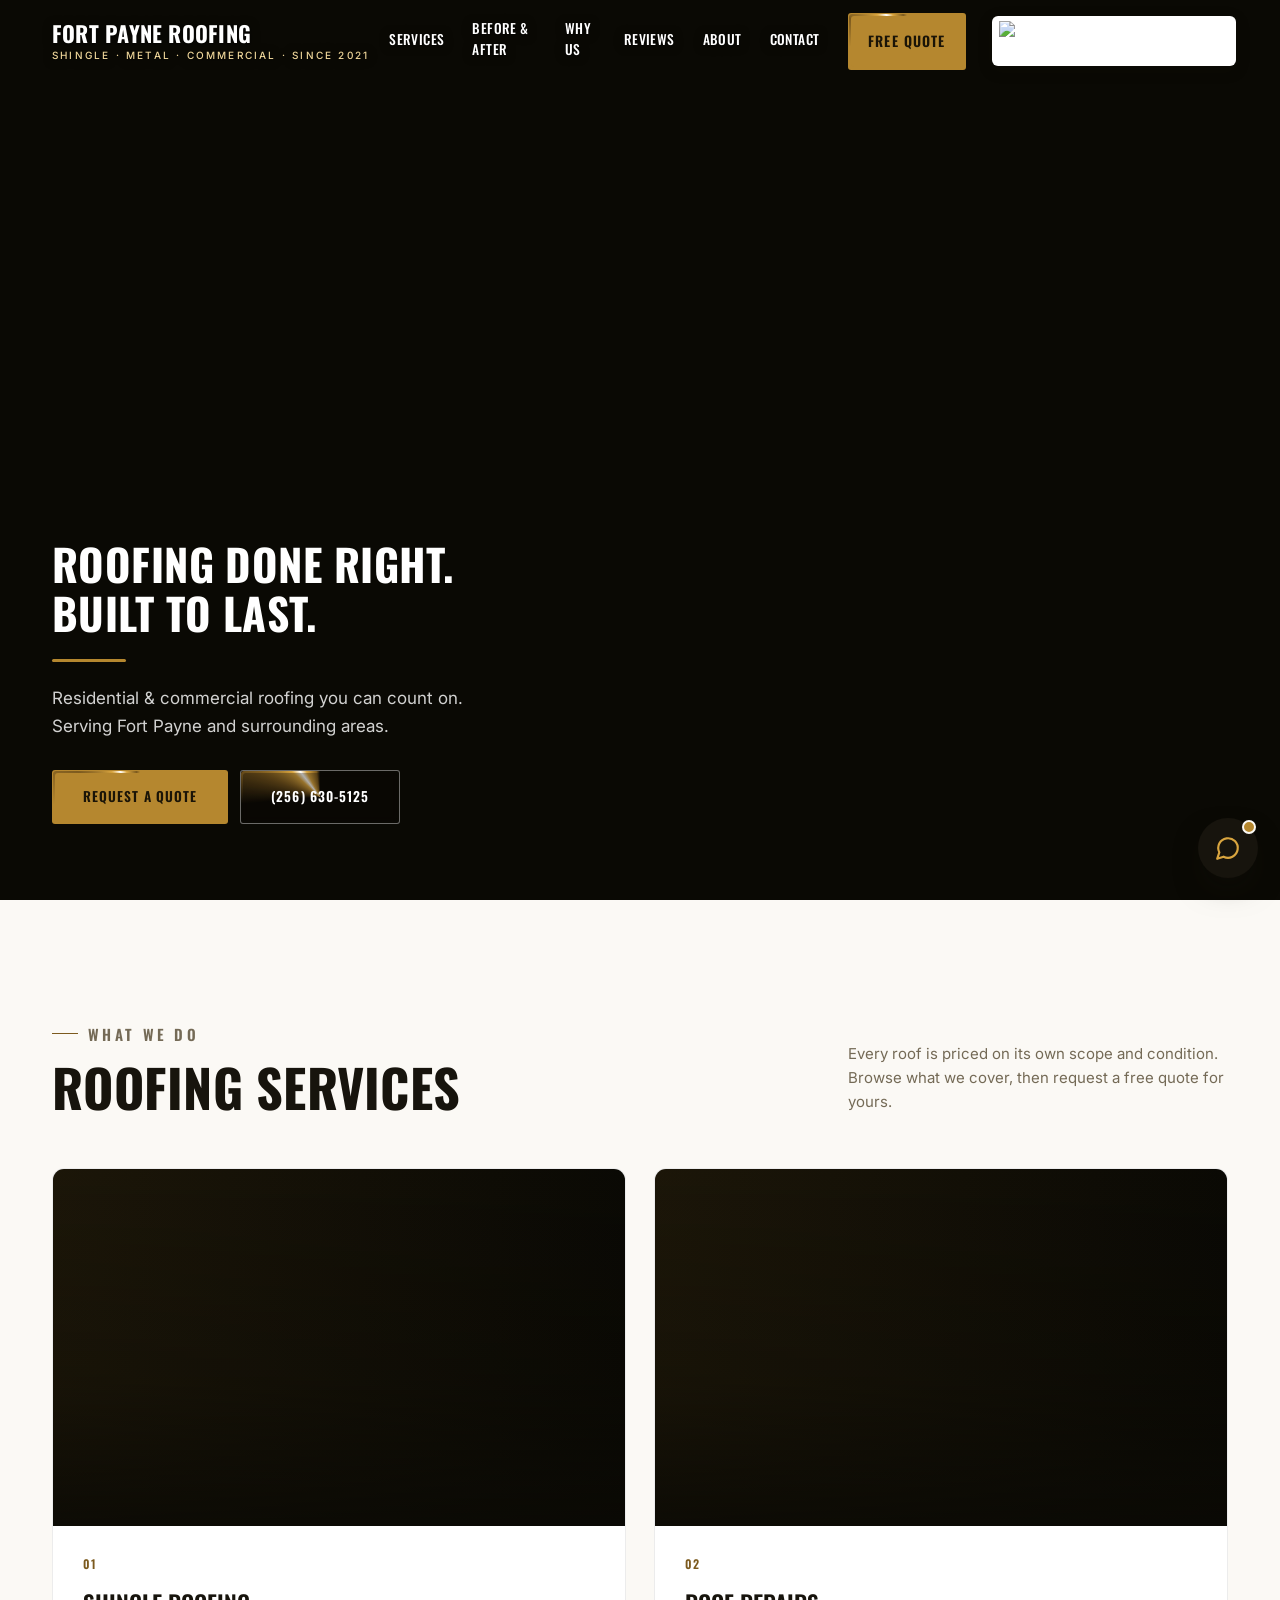
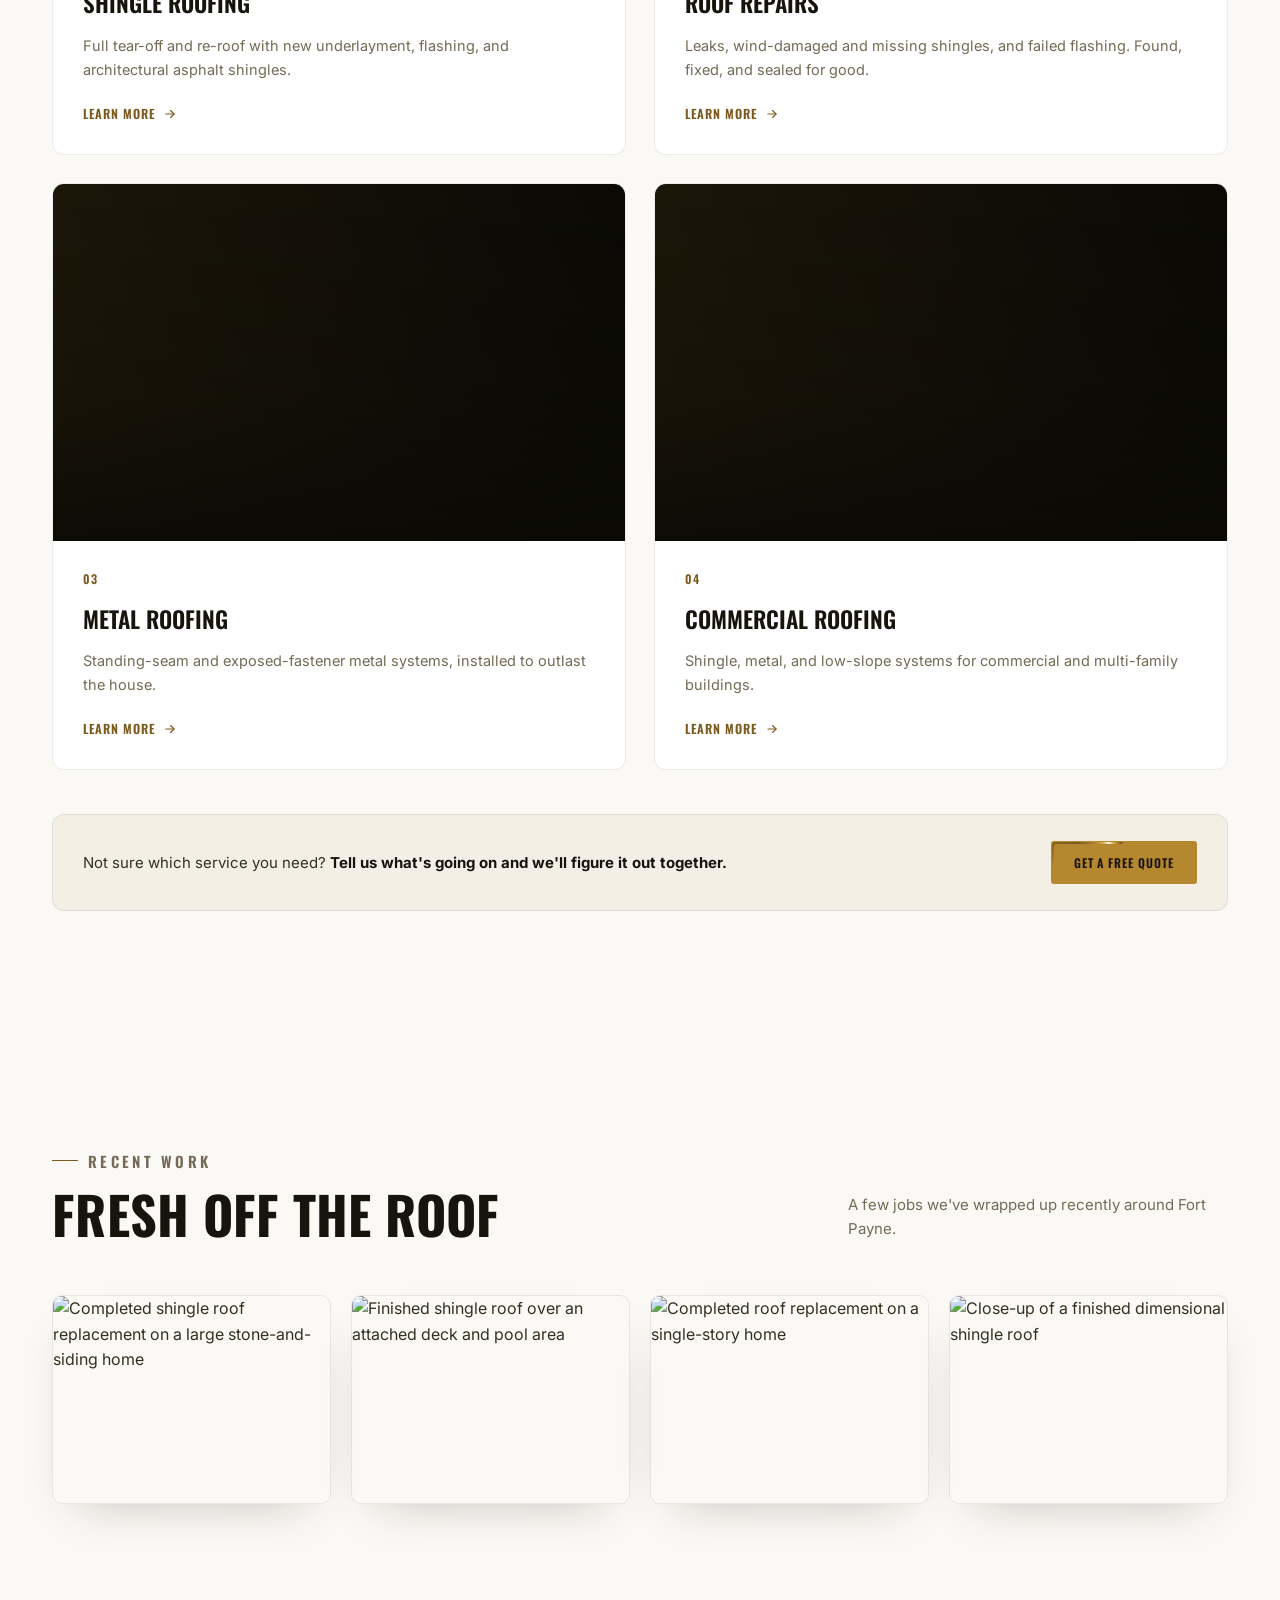
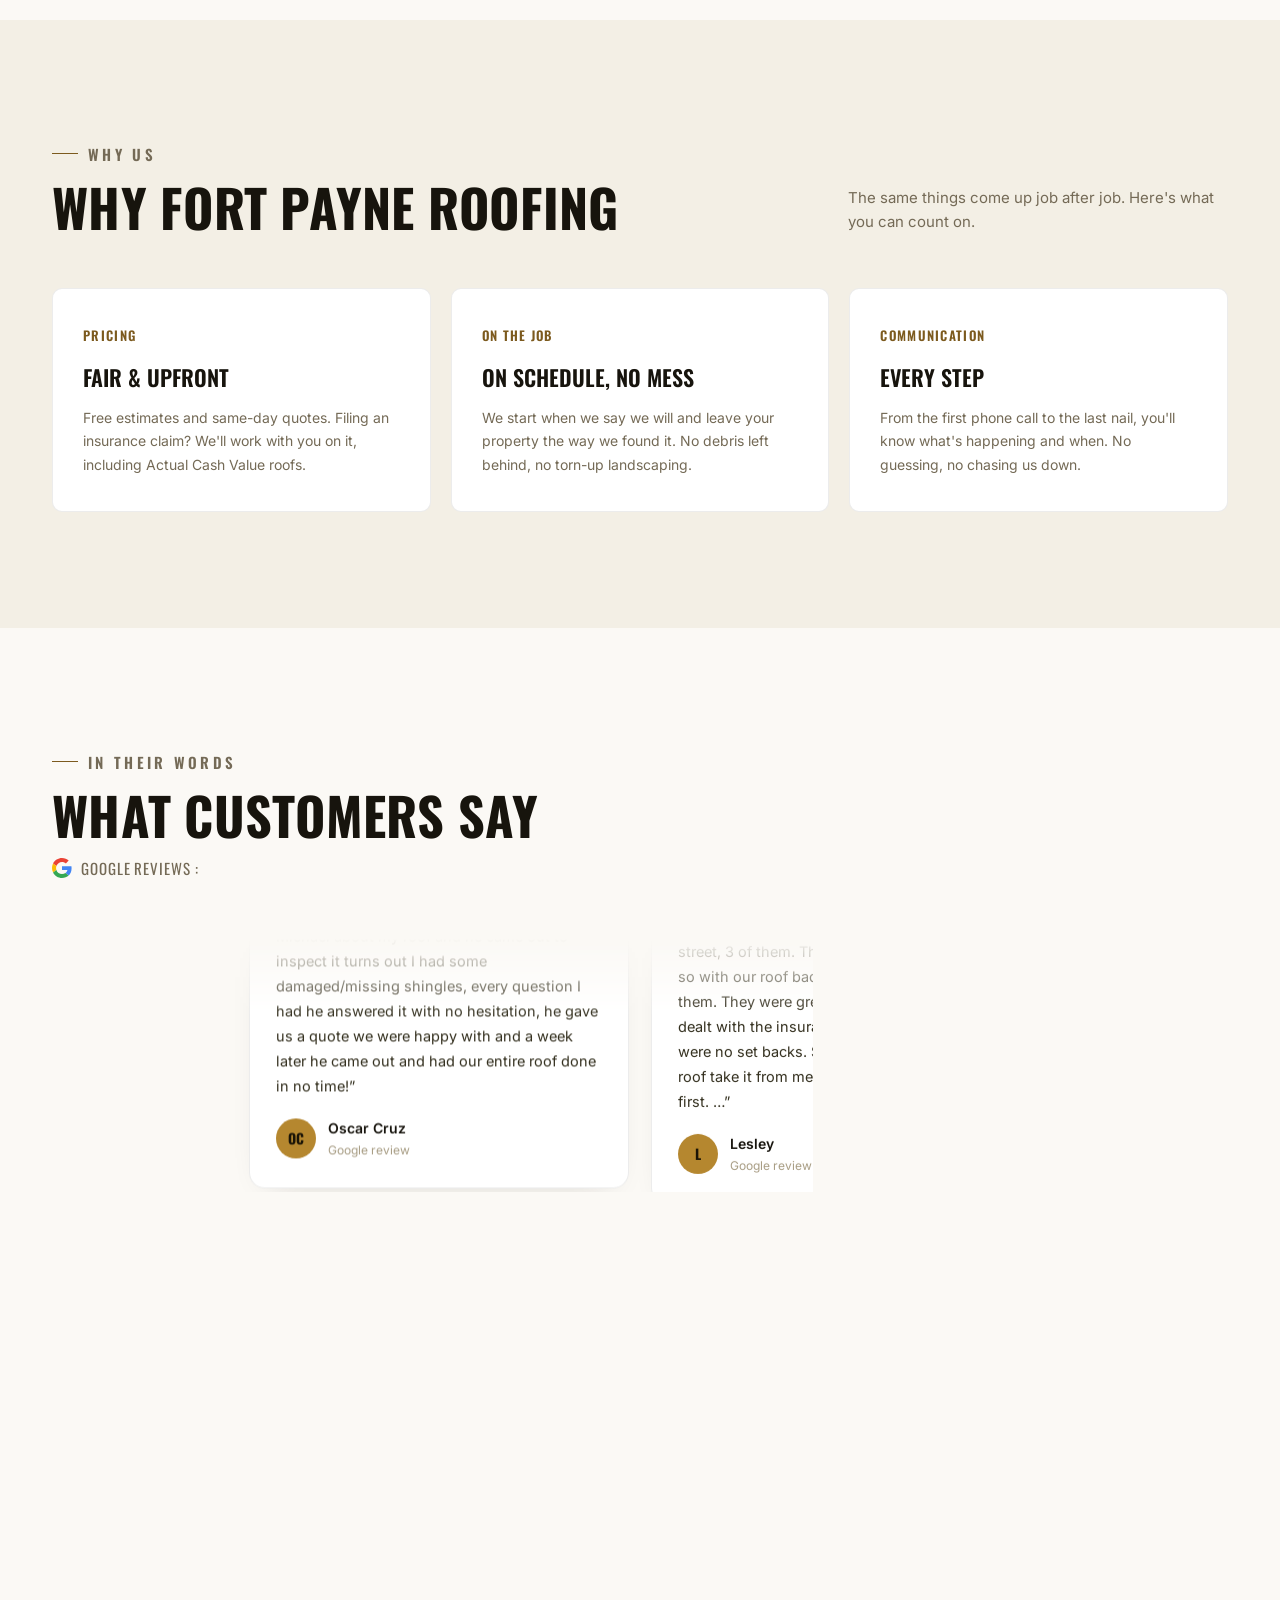
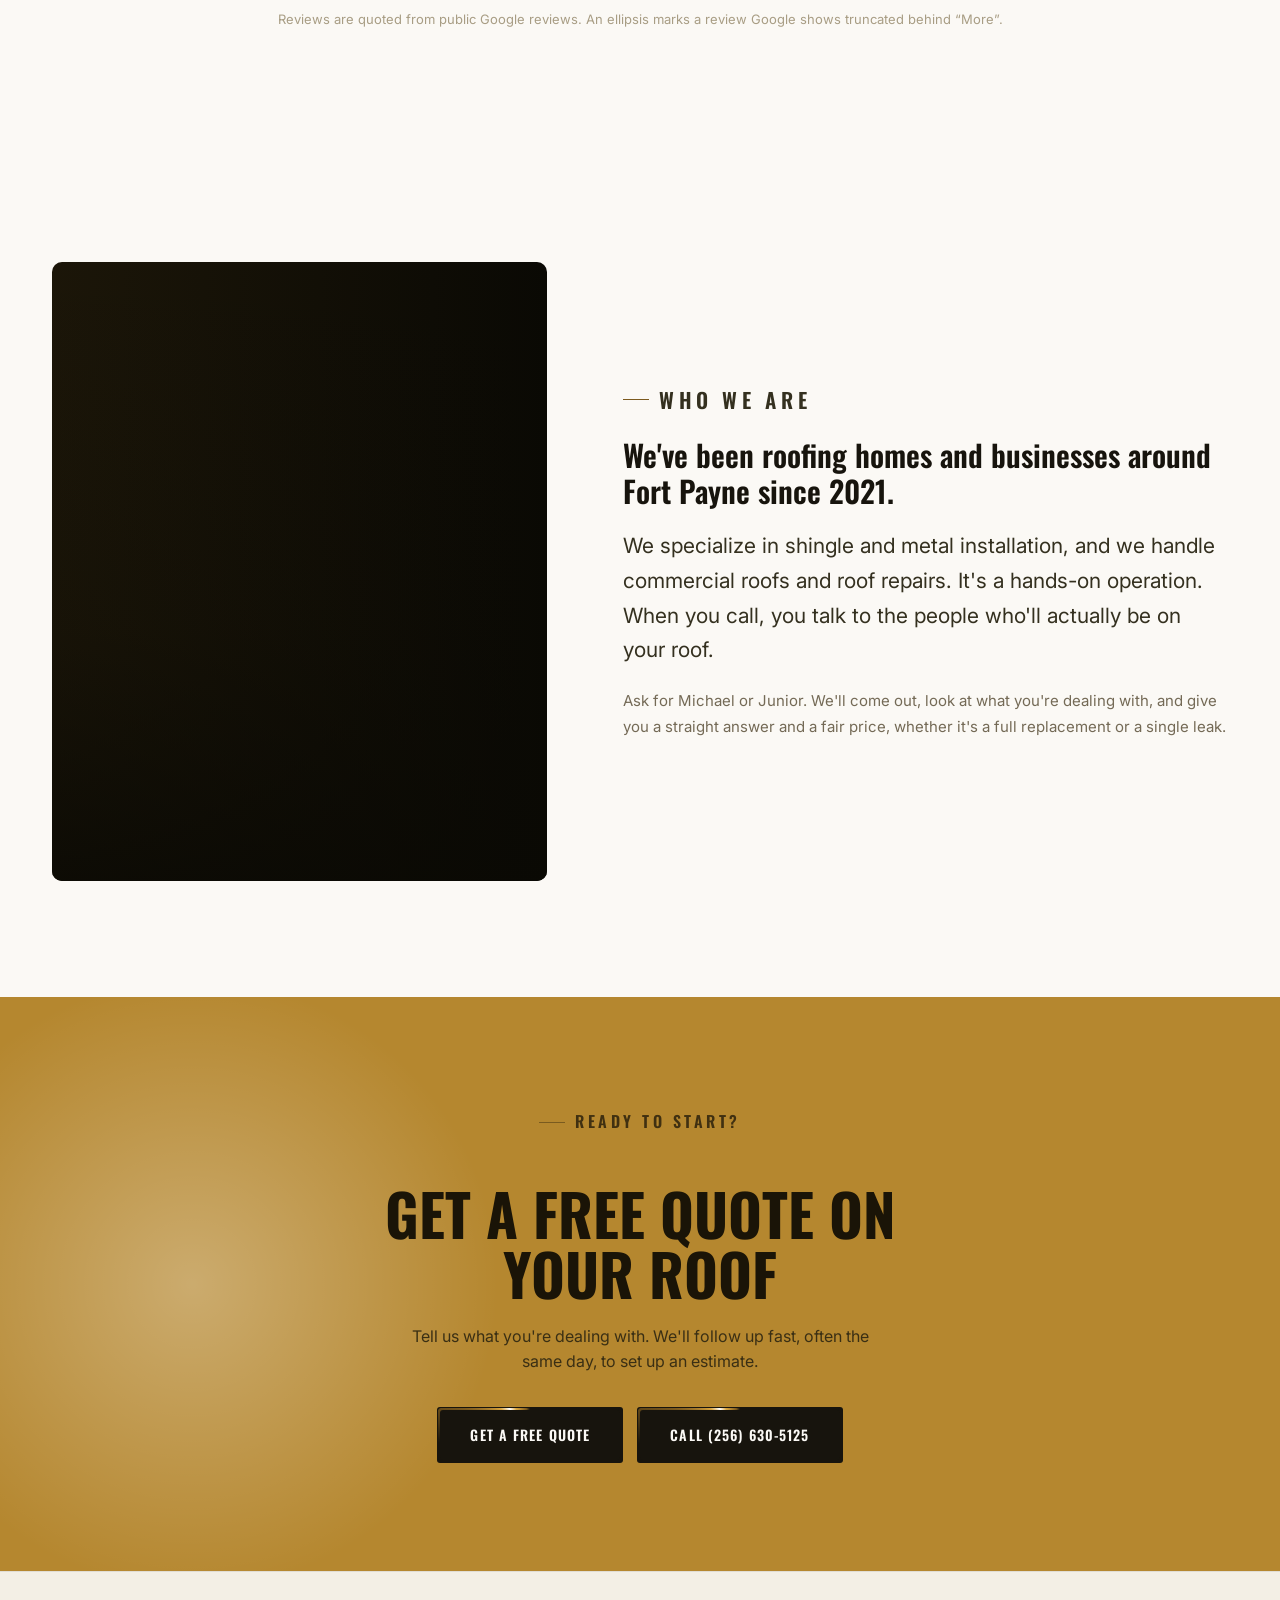
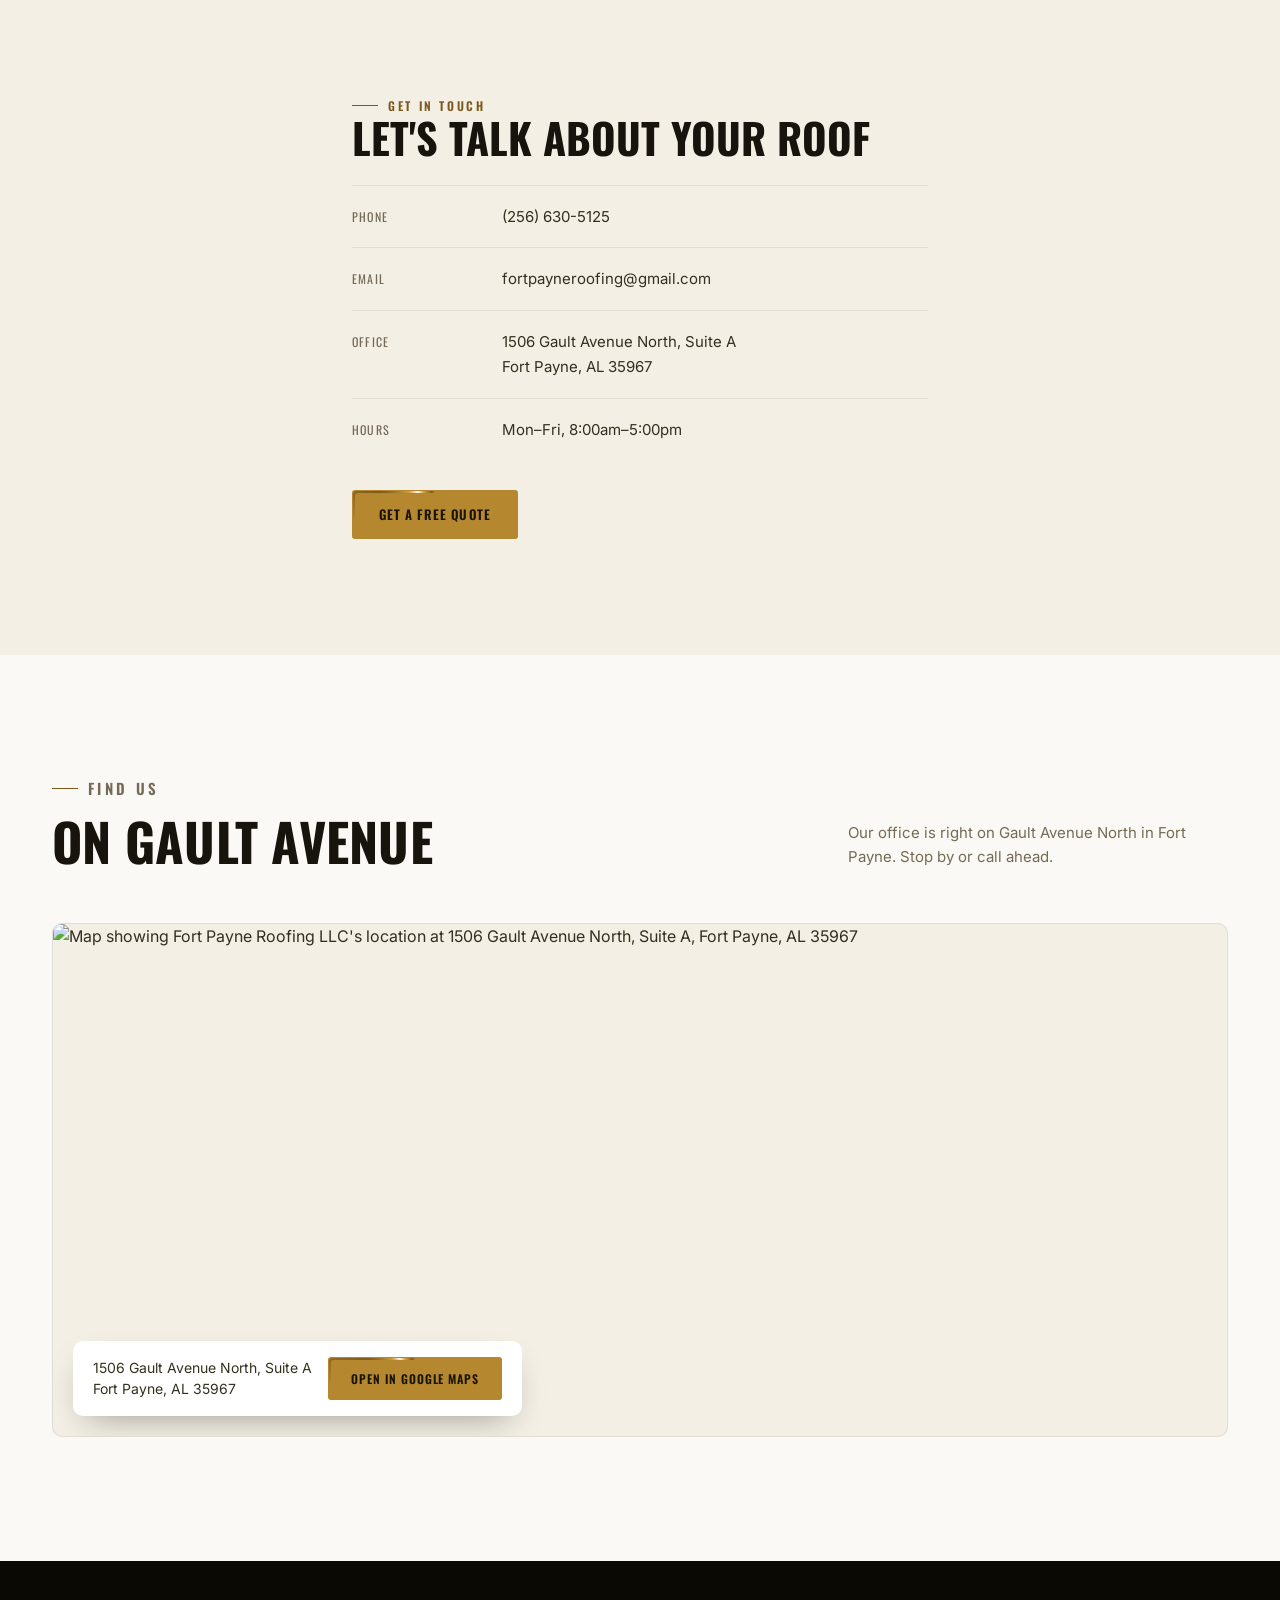
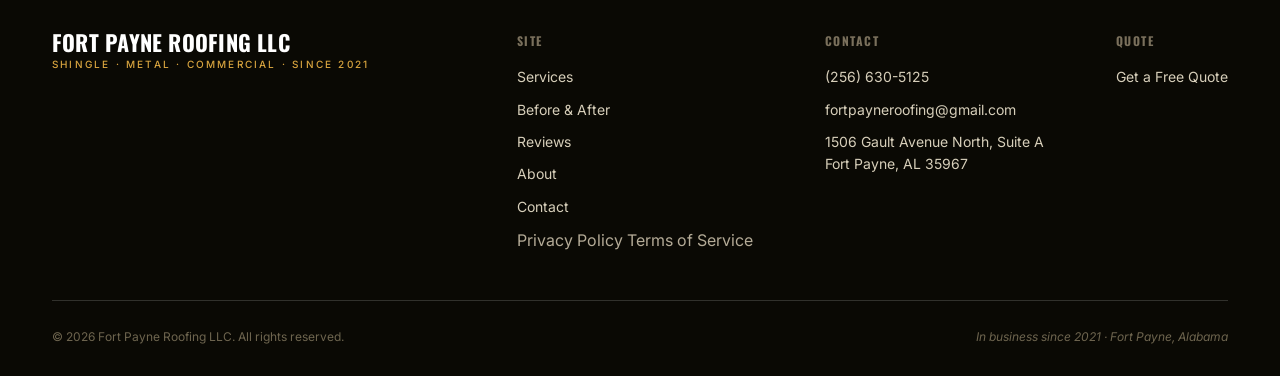
==== commit 0d949a40: "Remove fabricated before/after section and dead hero video swap" ====
--- a/index.html
+++ b/index.html
@@ -1223,16 +1223,7 @@
        chooses the file: nothing here plays, pauses or reloads the video. -->
   <script data-keep>(function () { var v = document.getElementById('hero-video');
     if (!v) return;
-    // Portrait AND narrow gets the 9:16 cut. Width alone was wrong: a phone
-    // turned sideways is 568-932px wide and was being handed the vertical
-    // clip, which `cover` then crushed into a thin horizontal slice.
-    if (!window.matchMedia('(max-width: 760px) and (orientation: portrait)').matches) {
-      v.src = '/video/commercial-hero.mp4';
-      v.poster = '/fort-payneroofing-clone/images/hero-wide-still.jpg';
-    }
-    // ONE attempt, once, and only if the browser hasn't already started it.
-    // Deliberately not a retry loop and not tied to any tap — duelling retry
-    // loops are what stopped the video playing at all before.
+    // One real cut for every screen size. No alternate file to swap to.
     v.addEventListener('canplay', function once() {
       v.removeEventListener('canplay', once);
       if (v.paused) { var p = v.play(); if (p && p.catch) p.catch(function () {}); }
@@ -1323,43 +1314,7 @@
   </div>
 </section>
 
-<section class="projects section-pad" id="projects">
-  <div class="container">
-    <div class="section-head reveal">
-      <div>
-        <p class="eyebrow">Real jobs</p>
-        <h2 class="reveal-wipe">Before &amp; after</h2>
-      </div>
-      <p>Drag the slider to compare. Both are Fort Payne Roofing jobs. Full tear-offs down to the deck, re-decked and re-roofed.</p>
-    </div>
-    <div class="ba-grid">
-      <div class="ba-item reveal">
-        <div class="ba-slider" tabindex="0" role="slider" aria-label="Before and after comparison, project one" aria-valuemin="0" aria-valuemax="100" aria-valuenow="50">
-          <div class="ba-layer ba-before" data-img="/fort-payneroofing-clone/images/project-1-before.jpg"></div>
-          <div class="ba-layer ba-after" data-img="/fort-payneroofing-clone/images/project-1-after.jpg"></div>
-          <span class="ba-tag is-before">Before</span>
-          <span class="ba-tag is-after">After</span>
-          <div class="ba-empty"><span class="ph">Project photo pair</span><span>project-1-before.jpg &nbsp;/&nbsp; project-1-after.jpg</span></div>
-          <div class="ba-divider"></div>
-          <div class="ba-handle"><svg viewBox="0 0 24 24" fill="none" stroke="currentColor" stroke-width="2" stroke-linecap="round" stroke-linejoin="round"><path d="M8 12h8"/><path d="m6 9-3 3 3 3"/><path d="m18 9 3 3-3 3"/></svg></div>
-        </div>
-        <p class="ba-caption"><b>Full roof replacement:</b> old roof and siding torn off, finished in new dimensional shingles.</p>
-      </div>
-      <div class="ba-item reveal reveal-delay-1">
-        <div class="ba-slider" tabindex="0" role="slider" aria-label="Before and after comparison, project two" aria-valuemin="0" aria-valuemax="100" aria-valuenow="50">
-          <div class="ba-layer ba-before" data-img="/fort-payneroofing-clone/images/project-2-before.jpg"></div>
-          <div class="ba-layer ba-after" data-img="/fort-payneroofing-clone/images/project-2-after.jpg"></div>
-          <span class="ba-tag is-before">Before</span>
-          <span class="ba-tag is-after">After</span>
-          <div class="ba-empty"><span class="ph">Project photo pair</span><span>project-2-before.jpg &nbsp;/&nbsp; project-2-after.jpg</span></div>
-          <div class="ba-divider"></div>
-          <div class="ba-handle"><svg viewBox="0 0 24 24" fill="none" stroke="currentColor" stroke-width="2" stroke-linecap="round" stroke-linejoin="round"><path d="M8 12h8"/><path d="m6 9-3 3 3 3"/><path d="m18 9 3 3-3 3"/></svg></div>
-        </div>
-        <p class="ba-caption"><b>New construction:</b> from underlayment and starter course to a finished dimensional-shingle roof.</p>
-      </div>
-    </div>
-  </div>
-</section>
+
 
 <section class="recent-work section-pad" id="recent-work">
   <div class="container">
